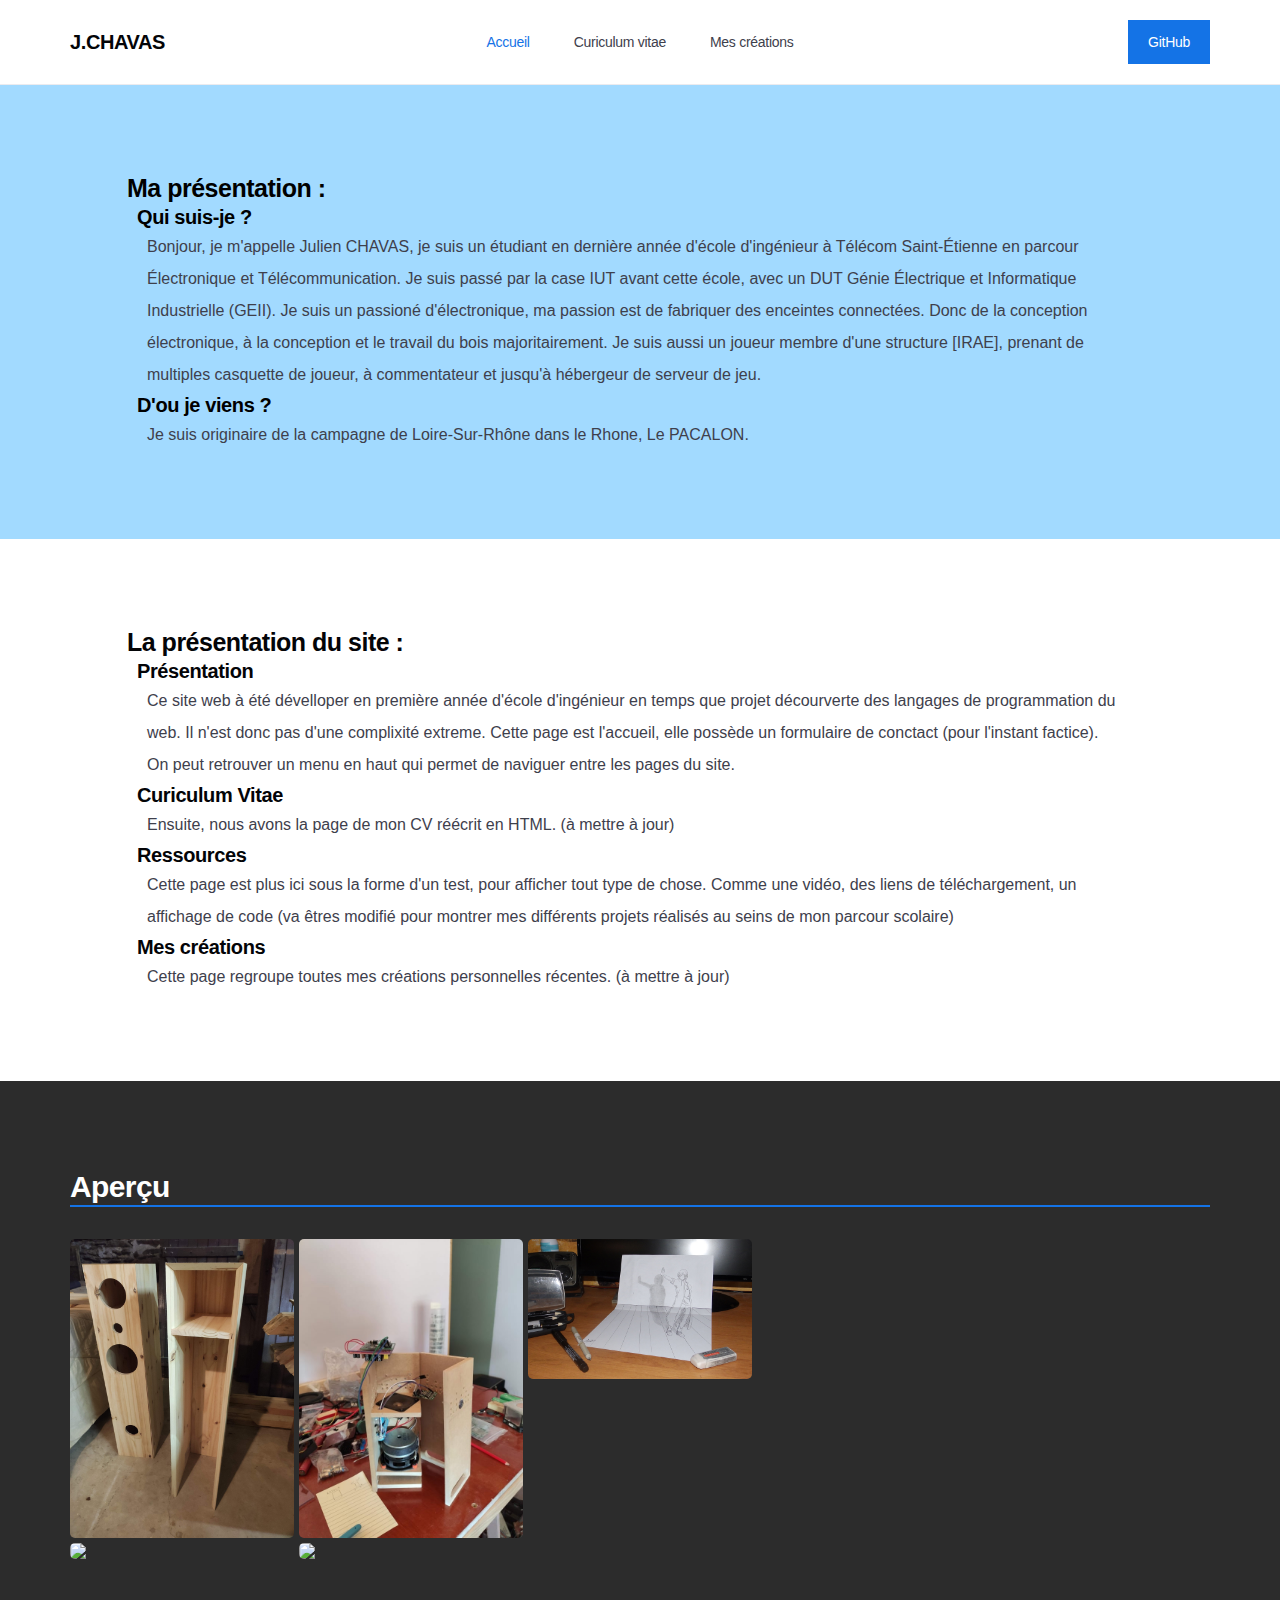
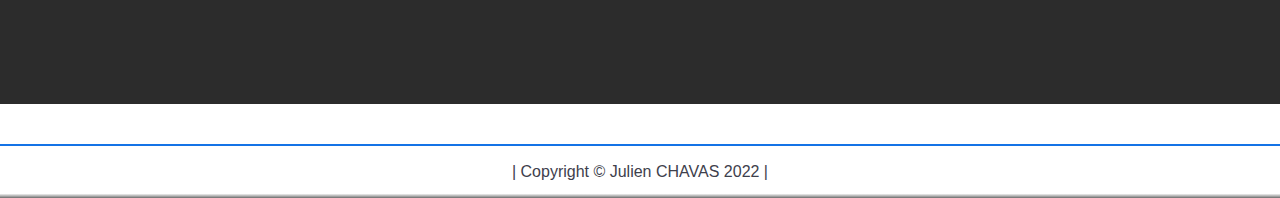
==== index.html @ 4f32a56d "First push" ====
<!DOCTYPE html>
<html lang="fr">
<head>
    <meta charset="UTF-8">
    <title>Home</title>
    <link rel="icon" type="image/x-icon" href="Enceinte/haut-parleur-gris-et-icone-sonore.ico">
    <link rel="stylesheet" href="test.css">
    <link rel="stylesheet" href="style.css">
</head>
<body>
  <div data-collapse="medium" data-animation="default" data-duration="400" data-easing="ease" data-easing2="ease" role="banner" class="navbar w-nav">
    <div class="container-navigation">
		<div class="navigation-left">
				<h1>J.CHAVAS</h1>
		</div>
		<div class="navigation-middle">
			<nav role="navigation" class="nav-menu w-nav-menu" style="transform: translateY(0px) translateX(0px);">
				<a href = "index.html" class ="nav-link w-nav-link w--current"> Accueil</a>
				<a href = "CV.html" class ="nav-link w-nav-link"> Curiculum vitae</a>
				<a href = "Creation.html" class ="nav-link w-nav-link "> Mes créations</a>
				<div class="navbar-mobile-button-wrapper">
                    <a href="#" class="button-primary w-button">Login</a>
                </div>
			</nav>
		</div>
		<div class="navigation-right">
			<div class="navigation-button-wrap">
				<button class="button-primary" data-wf-user-logout="Log out" data-wf-user-login="Log in" type="button">GitHub</button>
			</div>
			<div class="menu-button w-nav-button" style="-webkit-user-select: text;" aria-label="menu" role="button" tabindex="0" aria-controls="w-nav-overlay-0" aria-haspopup="menu" aria-expanded="false">
				<div class="w-icon-nav-menu"></div>
			</div>
		</div>
	</div>
	<div class="w-nav-overlay" data-wf-ignore="" id="w-nav-overlay-0" style="display: none;"></div>
	</div>

    <section>
      <div class="bg_pres">
        <div class="container-regular">
          <div class="presentation">
            <h3 class="title"> Ma présentation : </h3>
            <h4> Qui suis-je ? </h4>
                  <p>
                      Bonjour, je m'appelle Julien CHAVAS, je suis un étudiant en dernière année d'école d'ingénieur à Télécom Saint-Étienne en parcour Électronique et Télécommunication.
              Je suis passé par la case IUT avant cette école, avec un DUT Génie Électrique et Informatique Industrielle (GEII).
              Je suis un passioné d'électronique, ma passion est de fabriquer des enceintes connectées. Donc de la conception électronique, à la conception et le travail du bois majoritairement. 
              Je suis aussi un joueur membre d'une structure [IRAE], prenant de multiples casquette de joueur, à commentateur et jusqu'à hébergeur de serveur de jeu.
                </p>
            <h4> D'ou je viens ? </h4>
                  <p>
                    Je suis originaire de la campagne de Loire-Sur-Rhône dans le Rhone, Le PACALON.              
                </p>
            
        </div>
      </div>
    </div>

    <div class="container-regular">
      <div class="presentation">
        <h3 class="title"> La présentation du site : </h3>
          <h4> Présentation </h4>
          <p>
          Ce site web à été dévelloper en première année d'école d'ingénieur en temps que projet décourverte des langages de programmation du web. Il n'est donc pas d'une complixité extreme.
          Cette page est l'accueil, elle possède un formulaire de conctact (pour l'instant factice).
          On peut retrouver un menu en haut qui permet de naviguer entre les pages du site.
          </p>
        <h4> Curiculum Vitae </h4>
          <p>
          Ensuite, nous avons la page de mon CV réécrit en HTML. (à mettre à jour)
          </p>
        <h4> Ressources </h4>
          <p>
          Cette page est plus ici sous la forme d'un test, pour afficher tout type de chose. Comme une vidéo, des liens de téléchargement, 
          un affichage de code (va êtres modifié pour montrer mes différents projets réalisés au seins de mon parcour scolaire)
          </p>
        <h4> Mes créations </h4>
          <p>
          Cette page regroupe toutes mes créations personnelles récentes. (à mettre à jour)
          </p>
      </div>
  </div>
    </section>

	
    <section>
      <div class="bg_black">
        <div class="conteneur">
      <div class="container-regular">
        <h2 class="title"> Aperçu </h2> 
          <div id="gallery">
            <img class="myImages" id="myImg" src="Enceinte/3.jpg">
            <img class="myImages" id="myImg" src="Enceinte/22.jpg">
            <img class="myImages" id="myImg" src="Enceinte/7.jpg">
            <img class="myImages" id="myImg" src="Enceinte/2.jpg">
            <img class="myImages" id="myImg" src="images/yuu.jpg">
          </div>
      </div>
      </div>
    
      <div id="myModal" class="modal">
        <span class="close">&times;</span>
        <img class="modal-content" id="img01">
        <div id="caption"></div>
        </div>

      </div>
    
      </section>
    
      <script>
        // create references to the modal...
        var modal = document.getElementById('myModal');
        // to all images -- note I'm using a class!
        var images = document.getElementsByClassName('myImages');
        // the image in the modal
        var modalImg = document.getElementById("img01");
        // and the caption in the modal
        var captionText = document.getElementById("caption");
    
        // Go through all of the images with our custom class
        for (var i = 0; i < images.length; i++) {
        var img = images[i];
        // and attach our click listener for this image.
        img.onclick = function(evt) {
          modal.style.display = "block";
          modalImg.src = this.src;
          captionText.innerHTML = this.alt;
        }
        }
    
        var span = document.getElementsByClassName("close")[0];
    
        span.onclick = function() {
        modal.style.display = "none";
        }
        </script>

	<footer>
	
		<p>
		| Copyright © Julien CHAVAS 2022 |
		</p>
	
    </footer>
	
	

</body>

</html>
---- test.css ----
/* Generated on: Thu Mar 09 2023 13:11:10 GMT+0000 (Coordinated Universal Time) */
/* ==========================================================================
   normalize.css v3.0.3 | MIT License | github.com/necolas/normalize.css 
   ========================================================================== */
/*! normalize.css v3.0.3 | MIT License | github.com/necolas/normalize.css */html{font-family:sans-serif;-ms-text-size-adjust:100%;-webkit-text-size-adjust:100%}body{margin:0}article,aside,details,figcaption,figure,footer,header,hgroup,main,menu,nav,section,summary{display:block}audio,canvas,progress,video{display:inline-block;vertical-align:baseline}audio:not([controls]){display:none;height:0}[hidden],template{display:none}a{background-color:transparent}a:active,a:hover{outline:0}abbr[title]{border-bottom:1px dotted}b,strong{font-weight:bold}dfn{font-style:italic}h1{font-size:2em;margin:.67em 0}mark{background:#ff0;color:#000}small{font-size:80%}sub,sup{font-size:75%;line-height:0;position:relative;vertical-align:baseline}sup{top:-0.5em}sub{bottom:-0.25em}img{border:0}svg:not(:root){overflow:hidden}figure{margin:1em 40px}hr{box-sizing:content-box;height:0}pre{overflow:auto}code,kbd,pre,samp{font-family:monospace, monospace;font-size:1em}button,input,optgroup,select,textarea{color:inherit;font:inherit;margin:0}button{overflow:visible}button,select{text-transform:none}button,html input[type="button"],input[type="reset"]{-webkit-appearance:button;cursor:pointer}button[disabled],html input[disabled]{cursor:default}button::-moz-focus-inner,input::-moz-focus-inner{border:0;padding:0}input{line-height:normal}input[type='checkbox'],input[type='radio']{box-sizing:border-box;padding:0}input[type='number']::-webkit-inner-spin-button,input[type='number']::-webkit-outer-spin-button{height:auto}input[type='search']{-webkit-appearance:none}input[type='search']::-webkit-search-cancel-button,input[type='search']::-webkit-search-decoration{-webkit-appearance:none}fieldset{border:1px solid #c0c0c0;margin:0 2px;padding:.35em .625em .75em}legend{border:0;padding:0}textarea{overflow:auto}optgroup{font-weight:bold}table{border-collapse:collapse;border-spacing:0}td,th{padding:0}

/* ==========================================================================
   Start of base Webflow CSS - If you're looking for some ultra-clean CSS, skip the boilerplate and see the unminified code below.
   ========================================================================== */
   @font-face{font-family:'webflow-icons';src:url("[data-uri]") format('truetype');font-weight:normal;font-style:normal}[class^="w-icon-"],[class*=" w-icon-"]{font-family:'webflow-icons' !important;speak:none;font-style:normal;font-weight:normal;font-variant:normal;text-transform:none;line-height:1;-webkit-font-smoothing:antialiased;-moz-osx-font-smoothing:grayscale}.w-icon-slider-right:before{content:"\e600"}.w-icon-slider-left:before{content:"\e601"}.w-icon-nav-menu:before{content:"\e602"}.w-icon-arrow-down:before,.w-icon-dropdown-toggle:before{content:"\e603"}.w-icon-file-upload-remove:before{content:"\e900"}.w-icon-file-upload-icon:before{content:"\e903"}*{-webkit-box-sizing:border-box;-moz-box-sizing:border-box;box-sizing:border-box}html{height:100%}body{margin:0;min-height:100%;background-color:#fff;font-family:Arial,sans-serif;font-size:14px;line-height:20px;color:#333}img{max-width:100%;vertical-align:middle;display:inline-block}html.w-mod-touch *{background-attachment:scroll !important}.w-block{display:block}.w-inline-block{max-width:100%;display:inline-block}.w-clearfix:before,.w-clearfix:after{content:" ";display:table;grid-column-start:1;grid-row-start:1;grid-column-end:2;grid-row-end:2}.w-clearfix:after{clear:both}.w-hidden{display:none}.w-button{display:inline-block;padding:9px 15px;background-color:#3898EC;color:white;border:0;line-height:inherit;text-decoration:none;cursor:pointer;border-radius:0}input.w-button{-webkit-appearance:button}html[data-w-dynpage] [data-w-cloak]{color:transparent !important}.w-webflow-badge,.w-webflow-badge *{position:static;left:auto;top:auto;right:auto;bottom:auto;z-index:auto;display:block;visibility:visible;overflow:visible;overflow-x:visible;overflow-y:visible;box-sizing:border-box;width:auto;height:auto;max-height:none;max-width:none;min-height:0;min-width:0;margin:0;padding:0;float:none;clear:none;border:0 none transparent;border-radius:0;background:none;background-image:none;background-position:0% 0%;background-size:auto auto;background-repeat:repeat;background-origin:padding-box;background-clip:border-box;background-attachment:scroll;background-color:transparent;box-shadow:none;opacity:1;transform:none;transition:none;direction:ltr;font-family:inherit;font-weight:inherit;color:inherit;font-size:inherit;line-height:inherit;font-style:inherit;font-variant:inherit;text-align:inherit;letter-spacing:inherit;text-decoration:inherit;text-indent:0;text-transform:inherit;list-style-type:disc;text-shadow:none;font-smoothing:auto;vertical-align:baseline;cursor:inherit;white-space:inherit;word-break:normal;word-spacing:normal;word-wrap:normal}.w-webflow-badge{position:fixed !important;display:inline-block !important;visibility:visible !important;z-index:2147483647 !important;top:auto !important;right:12px !important;bottom:12px !important;left:auto !important;color:#AAADB0 !important;background-color:#fff !important;border-radius:3px !important;padding:6px 8px 6px 6px !important;font-size:12px !important;opacity:1 !important;line-height:14px !important;text-decoration:none !important;transform:none !important;margin:0 !important;width:auto !important;height:auto !important;overflow:visible !important;white-space:nowrap;box-shadow:0 0 0 1px rgba(0,0,0,0.1),0 1px 3px rgba(0,0,0,0.1);cursor:pointer}.w-webflow-badge>img{display:inline-block !important;visibility:visible !important;opacity:1 !important;vertical-align:middle !important}h1,h2,h3,h4,h5,h6{font-weight:bold;margin-bottom:10px}h1{font-size:38px;line-height:44px;margin-top:20px}h2{font-size:32px;line-height:36px;margin-top:20px}h3{font-size:24px;line-height:30px;margin-top:20px}h4{font-size:18px;line-height:24px;margin-top:10px}h5{font-size:14px;line-height:20px;margin-top:10px}h6{font-size:12px;line-height:18px;margin-top:10px}p{margin-top:0;margin-bottom:10px}blockquote{margin:0 0 10px 0;padding:10px 20px;border-left:5px solid #E2E2E2;font-size:18px;line-height:22px}figure{margin:0;margin-bottom:10px}figcaption{margin-top:5px;text-align:center}ul,ol{margin-top:0px;margin-bottom:10px;padding-left:40px}.w-list-unstyled{padding-left:0;list-style:none}.w-embed:before,.w-embed:after{content:" ";display:table;grid-column-start:1;grid-row-start:1;grid-column-end:2;grid-row-end:2}.w-embed:after{clear:both}.w-video{width:100%;position:relative;padding:0}.w-video iframe,.w-video object,.w-video embed{position:absolute;top:0;left:0;width:100%;height:100%;border:none}fieldset{padding:0;margin:0;border:0}button,[type='button'],[type='reset']{border:0;cursor:pointer;-webkit-appearance:button}.w-form{margin:0 0 15px}.w-form-done{display:none;padding:20px;text-align:center;background-color:#dddddd}.w-form-fail{display:none;margin-top:10px;padding:10px;background-color:#ffdede}label{display:block;margin-bottom:5px;font-weight:bold}.w-input,.w-select{display:block;width:100%;height:38px;padding:8px 12px;margin-bottom:10px;font-size:14px;line-height:1.42857143;color:#333333;vertical-align:middle;background-color:#ffffff;border:1px solid #cccccc}.w-input:-moz-placeholder,.w-select:-moz-placeholder{color:#999}.w-input::-moz-placeholder,.w-select::-moz-placeholder{color:#999;opacity:1}.w-input:-ms-input-placeholder,.w-select:-ms-input-placeholder{color:#999}.w-input::-webkit-input-placeholder,.w-select::-webkit-input-placeholder{color:#999}.w-input:focus,.w-select:focus{border-color:#3898EC;outline:0}.w-input[disabled],.w-select[disabled],.w-input[readonly],.w-select[readonly],fieldset[disabled] .w-input,fieldset[disabled] .w-select{cursor:not-allowed}.w-input[disabled]:not(.w-input-disabled),.w-select[disabled]:not(.w-input-disabled),.w-input[readonly],.w-select[readonly],fieldset[disabled]:not(.w-input-disabled) .w-input,fieldset[disabled]:not(.w-input-disabled) .w-select{background-color:#eeeeee}textarea.w-input,textarea.w-select{height:auto}.w-select{background-color:#f3f3f3}.w-select[multiple]{height:auto}.w-form-label{display:inline-block;cursor:pointer;font-weight:normal;margin-bottom:0px}.w-radio{display:block;margin-bottom:5px;padding-left:20px}.w-radio:before,.w-radio:after{content:" ";display:table;grid-column-start:1;grid-row-start:1;grid-column-end:2;grid-row-end:2}.w-radio:after{clear:both}.w-radio-input{margin:4px 0 0;margin-top:1px \9;line-height:normal;float:left;margin-left:-20px}.w-radio-input{margin-top:3px}.w-file-upload{display:block;margin-bottom:10px}.w-file-upload-input{width:.1px;height:.1px;opacity:0;overflow:hidden;position:absolute;z-index:-100}.w-file-upload-default,.w-file-upload-uploading,.w-file-upload-success{display:inline-block;color:#333333}.w-file-upload-error{display:block;margin-top:10px}.w-file-upload-default.w-hidden,.w-file-upload-uploading.w-hidden,.w-file-upload-error.w-hidden,.w-file-upload-success.w-hidden{display:none}.w-file-upload-uploading-btn{display:flex;font-size:14px;font-weight:normal;cursor:pointer;margin:0;padding:8px 12px;border:1px solid #cccccc;background-color:#fafafa}.w-file-upload-file{display:flex;flex-grow:1;justify-content:space-between;margin:0;padding:8px 9px 8px 11px;border:1px solid #cccccc;background-color:#fafafa}.w-file-upload-file-name{font-size:14px;font-weight:normal;display:block}.w-file-remove-link{margin-top:3px;margin-left:10px;width:auto;height:auto;padding:3px;display:block;cursor:pointer}.w-icon-file-upload-remove{margin:auto;font-size:10px}.w-file-upload-error-msg{display:inline-block;color:#ea384c;padding:2px 0}.w-file-upload-info{display:inline-block;line-height:38px;padding:0 12px}.w-file-upload-label{display:inline-block;font-size:14px;font-weight:normal;cursor:pointer;margin:0;padding:8px 12px;border:1px solid #cccccc;background-color:#fafafa}.w-icon-file-upload-icon,.w-icon-file-upload-uploading{display:inline-block;margin-right:8px;width:20px}.w-icon-file-upload-uploading{height:20px}.w-container{margin-left:auto;margin-right:auto;max-width:940px}.w-container:before,.w-container:after{content:" ";display:table;grid-column-start:1;grid-row-start:1;grid-column-end:2;grid-row-end:2}.w-container:after{clear:both}.w-container .w-row{margin-left:-10px;margin-right:-10px}.w-row:before,.w-row:after{content:" ";display:table;grid-column-start:1;grid-row-start:1;grid-column-end:2;grid-row-end:2}.w-row:after{clear:both}.w-row .w-row{margin-left:0;margin-right:0}.w-col{position:relative;float:left;width:100%;min-height:1px;padding-left:10px;padding-right:10px}.w-col .w-col{padding-left:0;padding-right:0}.w-col-1{width:8.33333333%}.w-col-2{width:16.66666667%}.w-col-3{width:25%}.w-col-4{width:33.33333333%}.w-col-5{width:41.66666667%}.w-col-6{width:50%}.w-col-7{width:58.33333333%}.w-col-8{width:66.66666667%}.w-col-9{width:75%}.w-col-10{width:83.33333333%}.w-col-11{width:91.66666667%}.w-col-12{width:100%}.w-hidden-main{display:none !important}@media screen and (max-width:991px){.w-container{max-width:728px}.w-hidden-main{display:inherit !important}.w-hidden-medium{display:none !important}.w-col-medium-1{width:8.33333333%}.w-col-medium-2{width:16.66666667%}.w-col-medium-3{width:25%}.w-col-medium-4{width:33.33333333%}.w-col-medium-5{width:41.66666667%}.w-col-medium-6{width:50%}.w-col-medium-7{width:58.33333333%}.w-col-medium-8{width:66.66666667%}.w-col-medium-9{width:75%}.w-col-medium-10{width:83.33333333%}.w-col-medium-11{width:91.66666667%}.w-col-medium-12{width:100%}.w-col-stack{width:100%;left:auto;right:auto}}@media screen and (max-width:767px){.w-hidden-main{display:inherit !important}.w-hidden-medium{display:inherit !important}.w-hidden-small{display:none !important}.w-row,.w-container .w-row{margin-left:0;margin-right:0}.w-col{width:100%;left:auto;right:auto}.w-col-small-1{width:8.33333333%}.w-col-small-2{width:16.66666667%}.w-col-small-3{width:25%}.w-col-small-4{width:33.33333333%}.w-col-small-5{width:41.66666667%}.w-col-small-6{width:50%}.w-col-small-7{width:58.33333333%}.w-col-small-8{width:66.66666667%}.w-col-small-9{width:75%}.w-col-small-10{width:83.33333333%}.w-col-small-11{width:91.66666667%}.w-col-small-12{width:100%}}@media screen and (max-width:479px){.w-container{max-width:none}.w-hidden-main{display:inherit !important}.w-hidden-medium{display:inherit !important}.w-hidden-small{display:inherit !important}.w-hidden-tiny{display:none !important}.w-col{width:100%}.w-col-tiny-1{width:8.33333333%}.w-col-tiny-2{width:16.66666667%}.w-col-tiny-3{width:25%}.w-col-tiny-4{width:33.33333333%}.w-col-tiny-5{width:41.66666667%}.w-col-tiny-6{width:50%}.w-col-tiny-7{width:58.33333333%}.w-col-tiny-8{width:66.66666667%}.w-col-tiny-9{width:75%}.w-col-tiny-10{width:83.33333333%}.w-col-tiny-11{width:91.66666667%}.w-col-tiny-12{width:100%}}.w-widget{position:relative}.w-widget-map{width:100%;height:400px}.w-widget-map label{width:auto;display:inline}.w-widget-map img{max-width:inherit}.w-widget-map .gm-style-iw{text-align:center}.w-widget-map .gm-style-iw>button{display:none !important}.w-widget-twitter{overflow:hidden}.w-widget-twitter-count-shim{display:inline-block;vertical-align:top;position:relative;width:28px;height:20px;text-align:center;background:white;border:#758696 solid 1px;border-radius:3px}.w-widget-twitter-count-shim *{pointer-events:none;-webkit-user-select:none;-moz-user-select:none;-ms-user-select:none;user-select:none}.w-widget-twitter-count-shim .w-widget-twitter-count-inner{position:relative;font-size:15px;line-height:12px;text-align:center;color:#999;font-family:serif}.w-widget-twitter-count-shim .w-widget-twitter-count-clear{position:relative;display:block}.w-widget-twitter-count-shim.w--large{width:36px;height:28px}.w-widget-twitter-count-shim.w--large .w-widget-twitter-count-inner{font-size:18px;line-height:18px}.w-widget-twitter-count-shim:not(.w--vertical){margin-left:5px;margin-right:8px}.w-widget-twitter-count-shim:not(.w--vertical).w--large{margin-left:6px}.w-widget-twitter-count-shim:not(.w--vertical):before,.w-widget-twitter-count-shim:not(.w--vertical):after{top:50%;left:0;border:solid transparent;content:' ';height:0;width:0;position:absolute;pointer-events:none}.w-widget-twitter-count-shim:not(.w--vertical):before{border-color:rgba(117,134,150,0);border-right-color:#5d6c7b;border-width:4px;margin-left:-9px;margin-top:-4px}.w-widget-twitter-count-shim:not(.w--vertical).w--large:before{border-width:5px;margin-left:-10px;margin-top:-5px}.w-widget-twitter-count-shim:not(.w--vertical):after{border-color:rgba(255,255,255,0);border-right-color:white;border-width:4px;margin-left:-8px;margin-top:-4px}.w-widget-twitter-count-shim:not(.w--vertical).w--large:after{border-width:5px;margin-left:-9px;margin-top:-5px}.w-widget-twitter-count-shim.w--vertical{width:61px;height:33px;margin-bottom:8px}.w-widget-twitter-count-shim.w--vertical:before,.w-widget-twitter-count-shim.w--vertical:after{top:100%;left:50%;border:solid transparent;content:' ';height:0;width:0;position:absolute;pointer-events:none}.w-widget-twitter-count-shim.w--vertical:before{border-color:rgba(117,134,150,0);border-top-color:#5d6c7b;border-width:5px;margin-left:-5px}.w-widget-twitter-count-shim.w--vertical:after{border-color:rgba(255,255,255,0);border-top-color:white;border-width:4px;margin-left:-4px}.w-widget-twitter-count-shim.w--vertical .w-widget-twitter-count-inner{font-size:18px;line-height:22px}.w-widget-twitter-count-shim.w--vertical.w--large{width:76px}.w-background-video{position:relative;overflow:hidden;height:500px;color:white}.w-background-video>video{background-size:cover;background-position:50% 50%;position:absolute;margin:auto;width:100%;height:100%;right:-100%;bottom:-100%;top:-100%;left:-100%;object-fit:cover;z-index:-100}.w-background-video>video::-webkit-media-controls-start-playback-button{display:none !important;-webkit-appearance:none}.w-background-video--control{position:absolute;bottom:1em;right:1em;background-color:transparent;padding:0}.w-background-video--control>[hidden]{display:none !important}.w-slider{position:relative;height:300px;text-align:center;background:#dddddd;clear:both;-webkit-tap-highlight-color:rgba(0,0,0,0);tap-highlight-color:rgba(0,0,0,0)}.w-slider-mask{position:relative;display:block;overflow:hidden;z-index:1;left:0;right:0;height:100%;white-space:nowrap}.w-slide{position:relative;display:inline-block;vertical-align:top;width:100%;height:100%;white-space:normal;text-align:left}.w-slider-nav{position:absolute;z-index:2;top:auto;right:0;bottom:0;left:0;margin:auto;padding-top:10px;height:40px;text-align:center;-webkit-tap-highlight-color:rgba(0,0,0,0);tap-highlight-color:rgba(0,0,0,0)}.w-slider-nav.w-round>div{border-radius:100%}.w-slider-nav.w-num>div{width:auto;height:auto;padding:.2em .5em;font-size:inherit;line-height:inherit}.w-slider-nav.w-shadow>div{box-shadow:0 0 3px rgba(51,51,51,0.4)}.w-slider-nav-invert{color:#fff}.w-slider-nav-invert>div{background-color:rgba(34,34,34,0.4)}.w-slider-nav-invert>div.w-active{background-color:#222}.w-slider-dot{position:relative;display:inline-block;width:1em;height:1em;background-color:rgba(255,255,255,0.4);cursor:pointer;margin:0 3px .5em;transition:background-color 100ms,color 100ms}.w-slider-dot.w-active{background-color:#fff}.w-slider-dot:focus{outline:none;box-shadow:0 0 0 2px #fff}.w-slider-dot:focus.w-active{box-shadow:none}.w-slider-arrow-left,.w-slider-arrow-right{position:absolute;width:80px;top:0;right:0;bottom:0;left:0;margin:auto;cursor:pointer;overflow:hidden;color:white;font-size:40px;-webkit-tap-highlight-color:rgba(0,0,0,0);tap-highlight-color:rgba(0,0,0,0);-webkit-user-select:none;-moz-user-select:none;-ms-user-select:none;user-select:none}.w-slider-arrow-left [class^='w-icon-'],.w-slider-arrow-right [class^='w-icon-'],.w-slider-arrow-left [class*=' w-icon-'],.w-slider-arrow-right [class*=' w-icon-']{position:absolute}.w-slider-arrow-left:focus,.w-slider-arrow-right:focus{outline:0}.w-slider-arrow-left{z-index:3;right:auto}.w-slider-arrow-right{z-index:4;left:auto}.w-icon-slider-left,.w-icon-slider-right{top:0;right:0;bottom:0;left:0;margin:auto;width:1em;height:1em}.w-slider-aria-label{border:0;clip:rect(0 0 0 0);height:1px;margin:-1px;overflow:hidden;padding:0;position:absolute;width:1px}.w-slider-force-show{display:block !important}.w-dropdown{display:inline-block;position:relative;text-align:left;margin-left:auto;margin-right:auto;z-index:900}.w-dropdown-btn,.w-dropdown-toggle,.w-dropdown-link{position:relative;vertical-align:top;text-decoration:none;color:#222222;padding:20px;text-align:left;margin-left:auto;margin-right:auto;white-space:nowrap}.w-dropdown-toggle{-webkit-user-select:none;-moz-user-select:none;-ms-user-select:none;user-select:none;display:inline-block;cursor:pointer;padding-right:40px}.w-dropdown-toggle:focus{outline:0}.w-icon-dropdown-toggle{position:absolute;top:0;right:0;bottom:0;margin:auto;margin-right:20px;width:1em;height:1em}.w-dropdown-list{position:absolute;background:#dddddd;display:none;min-width:100%}.w-dropdown-list.w--open{display:block}.w-dropdown-link{padding:10px 20px;display:block;color:#222222}.w-dropdown-link.w--current{color:#0082f3}.w-dropdown-link:focus{outline:0}@media screen and (max-width:767px){.w-nav-brand{padding-left:10px}}.w-lightbox-backdrop{color:#000;cursor:auto;font-family:serif;font-size:medium;font-style:normal;font-variant:normal;font-weight:normal;letter-spacing:normal;line-height:normal;list-style:disc;text-align:start;text-indent:0;text-shadow:none;text-transform:none;visibility:visible;white-space:normal;word-break:normal;word-spacing:normal;word-wrap:normal;position:fixed;top:0;right:0;bottom:0;left:0;color:#fff;font-family:"Helvetica Neue",Helvetica,Ubuntu,"Segoe UI",Verdana,sans-serif;font-size:17px;line-height:1.2;font-weight:300;text-align:center;background:rgba(0,0,0,0.9);z-index:2000;outline:0;opacity:0;-webkit-user-select:none;-moz-user-select:none;-ms-user-select:none;-webkit-tap-highlight-color:transparent;-webkit-transform:translate(0, 0)}.w-lightbox-backdrop,.w-lightbox-container{height:100%;overflow:auto;-webkit-overflow-scrolling:touch}.w-lightbox-content{position:relative;height:100vh;overflow:hidden}.w-lightbox-view{position:absolute;width:100vw;height:100vh;opacity:0}.w-lightbox-view:before{content:"";height:100vh}.w-lightbox-group,.w-lightbox-group .w-lightbox-view,.w-lightbox-group .w-lightbox-view:before{height:86vh}.w-lightbox-frame,.w-lightbox-view:before{display:inline-block;vertical-align:middle}.w-lightbox-figure{position:relative;margin:0}.w-lightbox-group .w-lightbox-figure{cursor:pointer}.w-lightbox-img{width:auto;height:auto;max-width:none}.w-lightbox-image{display:block;float:none;max-width:100vw;max-height:100vh}.w-lightbox-group .w-lightbox-image{max-height:86vh}.w-lightbox-caption{position:absolute;right:0;bottom:0;left:0;padding:.5em 1em;background:rgba(0,0,0,0.4);text-align:left;text-overflow:ellipsis;white-space:nowrap;overflow:hidden}.w-lightbox-embed{position:absolute;top:0;right:0;bottom:0;left:0;width:100%;height:100%}.w-lightbox-control{position:absolute;top:0;width:4em;background-size:24px;background-repeat:no-repeat;background-position:center;cursor:pointer;-webkit-transition:all .3s;transition:all .3s}.w-lightbox-left{display:none;bottom:0;left:0;background-image:url("[data-uri]")}.w-lightbox-right{display:none;right:0;bottom:0;background-image:url("[data-uri]")}.w-lightbox-close{right:0;height:2.6em;background-image:url("[data-uri]");background-size:18px}.w-lightbox-strip{position:absolute;bottom:0;left:0;right:0;padding:0 1vh;line-height:0;white-space:nowrap;overflow-x:auto;overflow-y:hidden}.w-lightbox-item{display:inline-block;width:10vh;padding:2vh 1vh;box-sizing:content-box;cursor:pointer;-webkit-transform:translate3d(0, 0, 0)}.w-lightbox-active{opacity:.3}.w-lightbox-thumbnail{position:relative;height:10vh;background:#222;overflow:hidden}.w-lightbox-thumbnail-image{position:absolute;top:0;left:0}.w-lightbox-thumbnail .w-lightbox-tall{top:50%;width:100%;-webkit-transform:translate(0, -50%);-ms-transform:translate(0, -50%);transform:translate(0, -50%)}.w-lightbox-thumbnail .w-lightbox-wide{left:50%;height:100%;-webkit-transform:translate(-50%, 0);-ms-transform:translate(-50%, 0);transform:translate(-50%, 0)}.w-lightbox-spinner{position:absolute;top:50%;left:50%;box-sizing:border-box;width:40px;height:40px;margin-top:-20px;margin-left:-20px;border:5px solid rgba(0,0,0,0.4);border-radius:50%;-webkit-animation:spin .8s infinite linear;animation:spin .8s infinite linear}.w-lightbox-spinner:after{content:"";position:absolute;top:-4px;right:-4px;bottom:-4px;left:-4px;border:3px solid transparent;border-bottom-color:#fff;border-radius:50%}.w-lightbox-hide{display:none}.w-lightbox-noscroll{overflow:hidden}@media (min-width:768px){.w-lightbox-content{height:96vh;margin-top:2vh}.w-lightbox-view,.w-lightbox-view:before{height:96vh}.w-lightbox-group,.w-lightbox-group .w-lightbox-view,.w-lightbox-group .w-lightbox-view:before{height:84vh}.w-lightbox-image{max-width:96vw;max-height:96vh}.w-lightbox-group .w-lightbox-image{max-width:82.3vw;max-height:84vh}.w-lightbox-left,.w-lightbox-right{display:block;opacity:.5}.w-lightbox-close{opacity:.8}.w-lightbox-control:hover{opacity:1}}.w-lightbox-inactive,.w-lightbox-inactive:hover{opacity:0}.w-richtext:before,.w-richtext:after{content:" ";display:table;grid-column-start:1;grid-row-start:1;grid-column-end:2;grid-row-end:2}.w-richtext:after{clear:both}.w-richtext[contenteditable="true"]:before,.w-richtext[contenteditable="true"]:after{white-space:initial}.w-richtext ol,.w-richtext ul{overflow:hidden}.w-richtext .w-richtext-figure-selected.w-richtext-figure-type-video div:after,.w-richtext .w-richtext-figure-selected[data-rt-type="video"] div:after{outline:2px solid #2895f7}.w-richtext .w-richtext-figure-selected.w-richtext-figure-type-image div,.w-richtext .w-richtext-figure-selected[data-rt-type="image"] div{outline:2px solid #2895f7}.w-richtext figure.w-richtext-figure-type-video>div:after,.w-richtext figure[data-rt-type="video"]>div:after{content:'';position:absolute;display:none;left:0;top:0;right:0;bottom:0}.w-richtext figure{position:relative;max-width:60%}.w-richtext figure>div:before{cursor:default!important}.w-richtext figure img{width:100%}.w-richtext figure figcaption.w-richtext-figcaption-placeholder{opacity:.6}.w-richtext figure div{font-size:0px;color:transparent}.w-richtext figure.w-richtext-figure-type-image,.w-richtext figure[data-rt-type="image"]{display:table}.w-richtext figure.w-richtext-figure-type-image>div,.w-richtext figure[data-rt-type="image"]>div{display:inline-block}.w-richtext figure.w-richtext-figure-type-image>figcaption,.w-richtext figure[data-rt-type="image"]>figcaption{display:table-caption;caption-side:bottom}.w-richtext figure.w-richtext-figure-type-video,.w-richtext figure[data-rt-type="video"]{width:60%;height:0}.w-richtext figure.w-richtext-figure-type-video iframe,.w-richtext figure[data-rt-type="video"] iframe{position:absolute;top:0;left:0;width:100%;height:100%}.w-richtext figure.w-richtext-figure-type-video>div,.w-richtext figure[data-rt-type="video"]>div{width:100%}.w-richtext figure.w-richtext-align-center{margin-right:auto;margin-left:auto;clear:both}.w-richtext figure.w-richtext-align-center.w-richtext-figure-type-image>div,.w-richtext figure.w-richtext-align-center[data-rt-type="image"]>div{max-width:100%}.w-richtext figure.w-richtext-align-normal{clear:both}.w-richtext figure.w-richtext-align-fullwidth{width:100%;max-width:100%;text-align:center;clear:both;display:block;margin-right:auto;margin-left:auto}.w-richtext figure.w-richtext-align-fullwidth>div{display:inline-block;padding-bottom:inherit}.w-richtext figure.w-richtext-align-fullwidth>figcaption{display:block}.w-richtext figure.w-richtext-align-floatleft{float:left;margin-right:15px;clear:none}.w-richtext figure.w-richtext-align-floatright{float:right;margin-left:15px;clear:none}.w-nav{position:relative;background:#dddddd;z-index:1000}.w-nav:before,.w-nav:after{content:" ";display:table;grid-column-start:1;grid-row-start:1;grid-column-end:2;grid-row-end:2}.w-nav:after{clear:both}.w-nav-brand{position:relative;float:left;text-decoration:none;color:#333333}.w-nav-link{position:relative;display:inline-block;vertical-align:top;text-decoration:none;color:#222222;padding:20px;text-align:left;margin-left:auto;margin-right:auto}.w-nav-link.w--current{color:#0082f3}.w-nav-menu{position:relative;float:right}[data-nav-menu-open]{display:block !important;position:absolute;top:100%;left:0;right:0;background:#C8C8C8;text-align:center;overflow:visible;min-width:200px}.w--nav-link-open{display:block;position:relative}.w-nav-overlay{position:absolute;overflow:hidden;display:none;top:100%;left:0;right:0;width:100%;}.w-nav-overlay [data-nav-menu-open]{top:0}.w-nav[data-animation="over-left"] .w-nav-overlay{width:auto}.w-nav[data-animation="over-left"] .w-nav-overlay,.w-nav[data-animation="over-left"] [data-nav-menu-open]{right:auto;z-index:1;top:0}.w-nav[data-animation="over-right"] .w-nav-overlay{width:auto}.w-nav[data-animation="over-right"] .w-nav-overlay,.w-nav[data-animation="over-right"] [data-nav-menu-open]{left:auto;z-index:1;top:0}.w-nav-button{position:relative;float:right;padding:18px;font-size:24px;display:none;cursor:pointer;-webkit-tap-highlight-color:rgba(0,0,0,0);tap-highlight-color:rgba(0,0,0,0);-webkit-user-select:none;-moz-user-select:none;-ms-user-select:none;user-select:none}.w-nav-button:focus{outline:0}.w-nav-button.w--open{background-color:#C8C8C8;color:white}.w-nav[data-collapse="all"] .w-nav-menu{display:none}.w-nav[data-collapse="all"] .w-nav-button{display:block}.w--nav-dropdown-open{display:block}.w--nav-dropdown-toggle-open{display:block}.w--nav-dropdown-list-open{position:static}@media screen and (max-width:991px){.w-nav[data-collapse="medium"] .w-nav-menu{display:none}.w-nav[data-collapse="medium"] .w-nav-button{display:block}}@media screen and (max-width:767px){.w-nav[data-collapse="small"] .w-nav-menu{display:none}.w-nav[data-collapse="small"] .w-nav-button{display:block}.w-nav-brand{padding-left:10px}}@media screen and (max-width:479px){.w-nav[data-collapse="tiny"] .w-nav-menu{display:none}.w-nav[data-collapse="tiny"] .w-nav-button{display:block}}.w-tabs{position:relative}.w-tabs:before,.w-tabs:after{content:" ";display:table;grid-column-start:1;grid-row-start:1;grid-column-end:2;grid-row-end:2}.w-tabs:after{clear:both}.w-tab-menu{position:relative}.w-tab-link{position:relative;display:inline-block;vertical-align:top;text-decoration:none;padding:9px 30px;text-align:left;cursor:pointer;color:#222222;background-color:#dddddd}.w-tab-link.w--current{background-color:#C8C8C8}.w-tab-link:focus{outline:0}.w-tab-content{position:relative;display:block;overflow:hidden}.w-tab-pane{position:relative;display:none}.w--tab-active{display:block}@media screen and (max-width:479px){.w-tab-link{display:block}}.w-ix-emptyfix:after{content:""}@keyframes spin{0%{transform:rotate(0deg)}100%{transform:rotate(360deg)}}.w-dyn-empty{padding:10px;background-color:#dddddd}.w-dyn-hide{display:none !important}.w-dyn-bind-empty{display:none !important}.w-condition-invisible{display:none !important}

   /* ==========================================================================
      Start of custom Webflow CSS
      ========================================================================== */
   .w-layout-grid {
     display: -ms-grid;
     display: grid;
     grid-auto-columns: 1fr;
     -ms-grid-columns: 1fr 1fr;
     grid-template-columns: 1fr 1fr;
     -ms-grid-rows: auto auto;
     grid-template-rows: auto auto;
     grid-row-gap: 16px;
     grid-column-gap: 16px;
   }
   
   .w-checkbox {
     display: block;
     margin-bottom: 5px;
     padding-left: 20px;
   }
   
   .w-checkbox::before {
     content: ' ';
     display: table;
     -ms-grid-column-span: 1;
     grid-column-end: 2;
     -ms-grid-column: 1;
     grid-column-start: 1;
     -ms-grid-row-span: 1;
     grid-row-end: 2;
     -ms-grid-row: 1;
     grid-row-start: 1;
   }
   
   .w-checkbox::after {
     content: ' ';
     display: table;
     -ms-grid-column-span: 1;
     grid-column-end: 2;
     -ms-grid-column: 1;
     grid-column-start: 1;
     -ms-grid-row-span: 1;
     grid-row-end: 2;
     -ms-grid-row: 1;
     grid-row-start: 1;
     clear: both;
   }
   
   .w-checkbox-input {
     float: left;
     margin-bottom: 0px;
     margin-left: -20px;
     margin-right: 0px;
     margin-top: 4px;
     line-height: normal;
   }
   
   .w-checkbox-input--inputType-custom {
     border-top-width: 1px;
     border-bottom-width: 1px;
     border-left-width: 1px;
     border-right-width: 1px;
     border-top-color: #ccc;
     border-bottom-color: #ccc;
     border-left-color: #ccc;
     border-right-color: #ccc;
     border-top-style: solid;
     border-bottom-style: solid;
     border-left-style: solid;
     border-right-style: solid;
     width: 12px;
     height: 12px;
     border-bottom-left-radius: 2px;
     border-bottom-right-radius: 2px;
     border-top-left-radius: 2px;
     border-top-right-radius: 2px;
   }
   
   .w-checkbox-input--inputType-custom.w--redirected-checked {
     background-color: #3898ec;
     border-top-color: #3898ec;
     border-bottom-color: #3898ec;
     border-left-color: #3898ec;
     border-right-color: #3898ec;
     background-image: url(https://d3e54v103j8qbb.cloudfront.net/static/custom-checkbox-checkmark.589d534424.svg);
     background-position: 50% 50%;
     background-size: cover;
     background-repeat: no-repeat;
   }
   
   .w-checkbox-input--inputType-custom.w--redirected-focus {
     box-shadow: 0px 0px 3px 1px #3898ec;
   }
   
   .w-users-userformpagewrap {
     height: 100vh;
     display: -webkit-box;
     display: -webkit-flex;
     display: -ms-flexbox;
     display: flex;
     -webkit-box-orient: vertical;
     -webkit-box-direction: normal;
     -webkit-flex-direction: column;
     -ms-flex-direction: column;
     flex-direction: column;
     -webkit-box-pack: center;
     -webkit-justify-content: center;
     -ms-flex-pack: center;
     justify-content: center;
     -webkit-box-align: stretch;
     -webkit-align-items: stretch;
     -ms-flex-align: stretch;
     align-items: stretch;
     max-width: 340px;
     margin-left: auto;
     margin-right: auto;
   }
   
   .w-users-userloginformwrapper {
     position: relative;
     margin-bottom: 0px;
     padding-left: 20px;
     padding-right: 20px;
   }
   
   .w-users-userformheader {
     text-align: center;
   }
   
   .w-users-userformbutton {
     width: 100%;
     text-align: center;
   }
   
   .w-users-userformfooter {
     display: -webkit-box;
     display: -webkit-flex;
     display: -ms-flexbox;
     display: flex;
     -webkit-box-pack: justify;
     -webkit-justify-content: space-between;
     -ms-flex-pack: justify;
     justify-content: space-between;
     margin-top: 12px;
   }
   
   .w-users-userformerrorstate {
     position: absolute;
     top: 100%;
     left: 0%;
     right: 0%;
     margin-left: 20px;
     margin-right: 20px;
   }
   
   .w-users-usersignupformwrapper {
     position: relative;
     margin-bottom: 0px;
     padding-left: 20px;
     padding-right: 20px;
   }
   
   .w-users-userformsuccessstate {
     display: none;
   }
   
   .w-checkbox-input {
     float: left;
     margin-bottom: 0px;
     margin-left: -20px;
     margin-right: 0px;
     margin-top: 4px;
     line-height: normal;
   }
   
   .w-checkbox-input--inputType-custom {
     border-top-width: 1px;
     border-bottom-width: 1px;
     border-left-width: 1px;
     border-right-width: 1px;
     border-top-color: #ccc;
     border-bottom-color: #ccc;
     border-left-color: #ccc;
     border-right-color: #ccc;
     border-top-style: solid;
     border-bottom-style: solid;
     border-left-style: solid;
     border-right-style: solid;
     width: 12px;
     height: 12px;
     border-bottom-left-radius: 2px;
     border-bottom-right-radius: 2px;
     border-top-left-radius: 2px;
     border-top-right-radius: 2px;
   }
   
   .w-checkbox-input--inputType-custom.w--redirected-checked {
     background-color: #3898ec;
     border-top-color: #3898ec;
     border-bottom-color: #3898ec;
     border-left-color: #3898ec;
     border-right-color: #3898ec;
     background-image: url(https://d3e54v103j8qbb.cloudfront.net/static/custom-checkbox-checkmark.589d534424.svg);
     background-position: 50% 50%;
     background-size: cover;
     background-repeat: no-repeat;
   }
   
   .w-checkbox-input--inputType-custom.w--redirected-focus {
     box-shadow: 0px 0px 3px 1px #3898ec;
   }
   
   .w-users-usersignupverificationmessage {
     display: none;
   }
   
   .w-users-userresetpasswordformwrapper {
     position: relative;
     margin-bottom: 0px;
     padding-left: 20px;
     padding-right: 20px;
   }
   
   .w-users-userupdatepasswordformwrapper {
     position: relative;
     margin-bottom: 0px;
     padding-left: 20px;
     padding-right: 20px;
   }
   
   .w-users-useraccountwrapper {
     width: 100%;
     min-height: 100vh;
     padding-top: 20px;
     padding-bottom: 20px;
     padding-right: 20px;
     padding-left: 20px;
     background-color: #f5f5f5;
   }
   
   .w-users-blockcontent {
     margin-bottom: 20px;
     padding-top: 20px;
     padding-bottom: 20px;
     padding-right: 20px;
     padding-left: 20px;
     border-bottom-style: solid;
     border-bottom-width: 1px;
     border-bottom-color: #e6e6e6;
     border-right-style: solid;
     border-right-width: 1px;
     border-right-color: #e6e6e6;
     border-left-style: solid;
     border-left-width: 1px;
     border-left-color: #e6e6e6;
     background-color: #fff;
   }
   
   .w-users-blockheader {
     display: -webkit-box;
     display: -webkit-flex;
     display: -ms-flexbox;
     display: flex;
     -webkit-box-pack: justify;
     -webkit-justify-content: space-between;
     -ms-flex-pack: justify;
     justify-content: space-between;
     -webkit-box-align: baseline;
     -webkit-align-items: baseline;
     -ms-flex-align: baseline;
     align-items: baseline;
     padding-top: 4px;
     padding-bottom: 4px;
     padding-right: 20px;
     padding-left: 20px;
     border-top-style: solid;
     border-top-width: 1px;
     border-top-color: #e6e6e6;
     border-bottom-style: solid;
     border-bottom-width: 1px;
     border-bottom-color: #e6e6e6;
     border-right-style: solid;
     border-right-width: 1px;
     border-right-color: #e6e6e6;
     border-left-style: solid;
     border-left-width: 1px;
     border-left-color: #e6e6e6;
     background-color: #fff;
   }
   
   .w-users-useraccountformsavebutton {
     text-align: center;
     margin-right: 8px;
   }
   
   .w-users-useraccountformcancelbutton {
     text-align: center;
     background-color: #d3d3d3;
     color: #333;
   }
   
   body {
     font-family: Inter, sans-serif;
     color: #030407;
     font-size: 14px;
     line-height: 1.2;
   }
   
   h1 {
     margin-top: 0px;
     margin-bottom: 0px;
     font-family: Archivo, sans-serif;
     font-size: 64px;
     line-height: 1.2;
     font-weight: 700;
     letter-spacing: -0.02em;
   }
   
   h2 {
     margin-top: 0px;
     margin-bottom: 0px;
     font-family: Archivo, sans-serif;
     font-size: 48px;
     line-height: 1.2;
     font-weight: 700;
     letter-spacing: -0.02em;
   }
   
   h3 {
     margin-top: 0px;
     margin-bottom: 0px;
     font-family: Archivo, sans-serif;
     font-size: 40px;
     line-height: 1.2;
     font-weight: 700;
     letter-spacing: -0.02em;
   }
   
   h4 {
     margin-top: 0px;
     margin-bottom: 0px;
     font-family: Archivo, sans-serif;
     font-size: 32px;
     line-height: 1.4;
     font-weight: 700;
     letter-spacing: -0.02em;
   }
   
   h5 {
     margin-top: 0px;
     margin-bottom: 0px;
     font-family: Archivo, sans-serif;
     font-size: 24px;
     line-height: 1.4;
     font-weight: 700;
     letter-spacing: -0.02em;
   }
   
   h6 {
     margin-top: 0px;
     margin-bottom: 0px;
     font-family: Archivo, sans-serif;
     font-size: 18px;
     line-height: 1.3;
     font-weight: 700;
   }
   
   p {
     margin-bottom: 0px;
     color: #3e404c;
     font-size: 16px;
     line-height: 32px;
   }
   
   a {
     color: #443fde;
     text-decoration: none;
   }
   
   ul {
     margin-top: 0px;
     margin-bottom: 24px;
     padding-left: 40px;
   }
   
   li {
     list-style-type: disc;
   }
   
   img {
     display: inline-block;
     max-width: 100%;
   }
   
   label {
     display: block;
     margin-bottom: 5px;
     font-weight: 600;
   }
   
   blockquote {
     margin-top: 32px;
     margin-bottom: 32px;
     padding: 10px 20px;
     border: 1px none #000;
     background-color: #f3f3fc;
     color: #28257e;
     font-size: 16px;
     line-height: 32px;
   }
   
   .section-regular {
     position: relative;
     padding: 100px 5%;
   }
   
   .section-regular.grey {
     background-color: #f7f7fa;
   }
   
   .container-regular {
     position: relative;
     z-index: 1;
     width: 100%;
     max-width: 1140px;
     margin-right: auto;
     margin-left: auto;
   }
   
   .navbar {
     position: -webkit-sticky;
     position: sticky;
     top: 0px;
     z-index: 999;
     padding: 20px 3%;
     border-bottom: 1px solid #ebebef;
     background-color: #fff;
   }
   
   .navigation-left {
     display: -webkit-box;
     display: -webkit-flex;
     display: -ms-flexbox;
     display: flex;
     width: 50%;
     -webkit-box-align: center;
     -webkit-align-items: center;
     -ms-flex-align: center;
     align-items: center;
   }
   
   .nav-menu {
     display: -webkit-box;
     display: -webkit-flex;
     display: -ms-flexbox;
     display: flex;
     width: 100%;
     -webkit-box-pack: center;
     -webkit-justify-content: center;
     -ms-flex-pack: center;
     justify-content: center;
     -webkit-box-align: center;
     -webkit-align-items: center;
     -ms-flex-align: center;
     align-items: center;
     grid-column-gap: 12px;
   }
   
   .navigation-right {
     display: -webkit-box;
     display: -webkit-flex;
     display: -ms-flexbox;
     display: flex;
     width: 50%;
     -webkit-box-pack: end;
     -webkit-justify-content: flex-end;
     -ms-flex-pack: end;
     justify-content: flex-end;
     -webkit-box-align: center;
     -webkit-align-items: center;
     -ms-flex-align: center;
     align-items: center;
   }
   
   .container-navigation {
     display: -webkit-box;
     display: -webkit-flex;
     display: -ms-flexbox;
     display: flex;
     max-width: 1140px;
     margin-right: auto;
     margin-left: auto;
     -webkit-box-pack: justify;
     -webkit-justify-content: space-between;
     -ms-flex-pack: justify;
     justify-content: space-between;
     -webkit-box-align: center;
     -webkit-align-items: center;
     -ms-flex-align: center;
     align-items: center;
   }
   
   .nav-link {
     padding: 10px 16px;
     -webkit-box-align: center;
     -webkit-align-items: center;
     -ms-flex-align: center;
     align-items: center;
     -webkit-transition: color 200ms ease;
     transition: color 200ms ease;
     color: #3e404c;
     font-size: 14px;
     line-height: 24px;
     font-weight: 500;
     letter-spacing: -0.02em;
     white-space: nowrap;
   }
   
   .nav-link:hover {
     color: #4640de;
   }
   
   .nav-link.w--current {
     color: #443fde;
   }
   
   .header-title-grid {
     margin-bottom: 100px;
     grid-column-gap: 38px;
     -ms-grid-columns: 0.75fr 1fr;
     grid-template-columns: 0.75fr 1fr;
     -ms-grid-rows: auto;
     grid-template-rows: auto;
   }
   
   .header-bottom-wrap {
     position: relative;
   }
   
   .search {
     position: relative;
     z-index: 1;
     display: -webkit-box;
     display: -webkit-flex;
     display: -ms-flexbox;
     display: flex;
     width: 100%;
     max-width: 720px;
     margin-bottom: 0px;
     padding: 12px;
     -webkit-box-pack: center;
     -webkit-justify-content: center;
     -ms-flex-pack: center;
     justify-content: center;
     -webkit-box-align: center;
     -webkit-align-items: center;
     -ms-flex-align: center;
     align-items: center;
     grid-column-gap: 8px;
     border-style: solid;
     border-width: 1px;
     border-color: #ebebef;
     background-color: #fff;
   }
   
   .header-image-wrap {
     position: relative;
     height: 500px;
     margin-top: -36px;
   }
   
   .partnership-text-wrap {
     padding: 16px 48px;
     -webkit-box-pack: center;
     -webkit-justify-content: center;
     -ms-flex-pack: center;
     justify-content: center;
     background-image: url("https://assets.website-files.com/63337525695d8ba70ab44222/6344f2dfd494733bd3f09a74_Partnership%20Rectangle.svg");
     background-position: 0px 0px;
     background-size: cover;
     background-repeat: no-repeat;
     color: #3e404c;
     font-size: 14px;
   }
   
   .logo-grid {
     margin-top: 64px;
     margin-right: auto;
     margin-left: auto;
     padding-right: 14px;
     padding-left: 14px;
     justify-items: center;
     -webkit-box-align: center;
     -webkit-align-items: center;
     -ms-flex-align: center;
     align-items: center;
     -ms-grid-columns: 1fr 1fr 1fr 1fr 1fr 1fr;
     grid-template-columns: 1fr 1fr 1fr 1fr 1fr 1fr;
     -ms-grid-rows: auto;
     grid-template-rows: auto;
   }
   
   .logo-wrap {
     display: -webkit-box;
     display: -webkit-flex;
     display: -ms-flexbox;
     display: flex;
     width: 100%;
     padding: 10px;
     -webkit-box-pack: center;
     -webkit-justify-content: center;
     -ms-flex-pack: center;
     justify-content: center;
   }
   
   .navigation-button-wrap {
     display: -webkit-box;
     display: -webkit-flex;
     display: -ms-flexbox;
     display: flex;
     -webkit-box-align: center;
     -webkit-align-items: center;
     -ms-flex-align: center;
     align-items: center;
     grid-column-gap: 8px;
   }
   
   .collection-list-jobs {
     display: -ms-grid;
     display: grid;
     grid-auto-columns: 1fr;
     grid-column-gap: 32px;
     grid-row-gap: 32px;
     -ms-grid-columns: 1fr 1fr 1fr;
     grid-template-columns: 1fr 1fr 1fr;
     -ms-grid-rows: auto auto;
     grid-template-rows: auto auto;
   }
   
   .icon-wrap-regular {
     display: -webkit-box;
     display: -webkit-flex;
     display: -ms-flexbox;
     display: flex;
     width: 56px;
     height: 56px;
     -webkit-box-pack: center;
     -webkit-justify-content: center;
     -ms-flex-pack: center;
     justify-content: center;
     -webkit-box-align: center;
     -webkit-align-items: center;
     -ms-flex-align: center;
     align-items: center;
     -webkit-box-flex: 0;
     -webkit-flex: 0 0 auto;
     -ms-flex: 0 0 auto;
     flex: 0 0 auto;
     border-style: solid;
     border-width: 1px;
     border-color: #ebebef;
     background-color: #fff;
   }
   
   .job-company-wrap {
     display: -webkit-box;
     display: -webkit-flex;
     display: -ms-flexbox;
     display: flex;
     margin-bottom: 24px;
     padding-right: 10px;
     -webkit-box-align: center;
     -webkit-align-items: center;
     -ms-flex-align: center;
     align-items: center;
     grid-column-gap: 14px;
   }
   
   .company-card {
     display: -webkit-box;
     display: -webkit-flex;
     display: -ms-flexbox;
     display: flex;
     width: 100%;
     padding: 40px;
     -webkit-box-orient: vertical;
     -webkit-box-direction: normal;
     -webkit-flex-direction: column;
     -ms-flex-direction: column;
     flex-direction: column;
     -webkit-box-align: start;
     -webkit-align-items: flex-start;
     -ms-flex-align: start;
     align-items: flex-start;
     border-style: solid;
     border-width: 1px;
     border-color: #ebebef;
     color: #3e404c;
     text-decoration: none;
   }
   
   .company-card-header-wrap {
     display: -webkit-box;
     display: -webkit-flex;
     display: -ms-flexbox;
     display: flex;
     margin-bottom: 24px;
     -webkit-box-align: center;
     -webkit-align-items: center;
     -ms-flex-align: center;
     align-items: center;
     grid-column-gap: 14px;
     color: #030407;
   }
   
   .regular-collection-list {
     grid-auto-columns: 1fr;
     grid-column-gap: 32px;
     grid-row-gap: 32px;
     -ms-grid-columns: 1fr 1fr 1fr;
     grid-template-columns: 1fr 1fr 1fr;
     -ms-grid-rows: auto;
     grid-template-rows: auto;
   }
   
   .browse-dropdown-small {
     margin-right: 0px;
     margin-left: 0px;
     border-style: solid;
     border-width: 1px;
     border-color: #ebebef;
     background-color: #fff;
   }
   
   .jobs-dropdown-toggle {
     display: -webkit-box;
     display: -webkit-flex;
     display: -ms-flexbox;
     display: flex;
     padding: 8px 16px;
     -webkit-box-pack: center;
     -webkit-justify-content: center;
     -ms-flex-pack: center;
     justify-content: center;
     -webkit-box-align: center;
     -webkit-align-items: center;
     -ms-flex-align: center;
     align-items: center;
     grid-column-gap: 8px;
     color: #84889a;
   }
   
   .job-card-details-wrap {
     display: -webkit-box;
     display: -webkit-flex;
     display: -ms-flexbox;
     display: flex;
     -webkit-flex-wrap: wrap;
     -ms-flex-wrap: wrap;
     flex-wrap: wrap;
     -webkit-box-align: center;
     -webkit-align-items: center;
     -ms-flex-align: center;
     align-items: center;
     grid-column-gap: 24px;
     grid-row-gap: 12px;
     color: #606476;
     font-weight: 500;
     letter-spacing: -0.03em;
   }
   
   .feature-image-wrap {
     position: relative;
     display: -webkit-box;
     display: -webkit-flex;
     display: -ms-flexbox;
     display: flex;
     overflow: hidden;
     height: 540px;
     -webkit-box-pack: center;
     -webkit-justify-content: center;
     -ms-flex-pack: center;
     justify-content: center;
     -webkit-box-align: center;
     -webkit-align-items: center;
     -ms-flex-align: center;
     align-items: center;
   }
   
   .feature-list {
     margin-top: 44px;
     grid-row-gap: 14px;
     -ms-grid-columns: 1fr;
     grid-template-columns: 1fr;
     -ms-grid-rows: auto auto auto;
     grid-template-rows: auto auto auto;
   }
   
   .feature-content-block {
     display: -webkit-box;
     display: -webkit-flex;
     display: -ms-flexbox;
     display: flex;
     padding: 16px;
     -webkit-box-align: start;
     -webkit-align-items: flex-start;
     -ms-flex-align: start;
     align-items: flex-start;
     grid-column-gap: 16px;
     background-color: #f9f9fb;
   }
   
   .title-wrap-center {
     display: -webkit-box;
     display: -webkit-flex;
     display: -ms-flexbox;
     display: flex;
     max-width: 470px;
     margin-right: auto;
     margin-bottom: 72px;
     margin-left: auto;
     -webkit-box-orient: vertical;
     -webkit-box-direction: normal;
     -webkit-flex-direction: column;
     -ms-flex-direction: column;
     flex-direction: column;
     -webkit-box-pack: center;
     -webkit-justify-content: center;
     -ms-flex-pack: center;
     justify-content: center;
     -webkit-box-align: center;
     -webkit-align-items: center;
     -ms-flex-align: center;
     align-items: center;
     text-align: center;
   }
   
   .title-wrap-center.max-width-450 {
     max-width: 450px;
   }
   
   .title-wrap-center.max-with-630 {
     max-width: 630px;
   }
   
   .testimonial-image-wrap {
     width: 100%;
     height: 100%;
     -webkit-box-pack: end;
     -webkit-justify-content: flex-end;
     -ms-flex-pack: end;
     justify-content: flex-end;
     -webkit-box-align: end;
     -webkit-align-items: flex-end;
     -ms-flex-align: end;
     align-items: flex-end;
   }
   
   .testimonial-grid {
     display: -ms-grid;
     display: grid;
     height: 100%;
     grid-auto-columns: 1fr;
     grid-column-gap: 64px;
     grid-row-gap: 48px;
     -ms-grid-columns: 1fr 0.75fr;
     grid-template-columns: 1fr 0.75fr;
     -ms-grid-rows: auto;
     grid-template-rows: auto;
   }
   
   .testimonial-slider {
     height: 100%;
     background-color: transparent;
   }
   
   .testimonial-slider-right-button {
     left: 60px;
     top: auto;
     right: auto;
     bottom: 0%;
     display: -webkit-box;
     display: -webkit-flex;
     display: -ms-flexbox;
     display: flex;
     width: 48px;
     height: 48px;
     -webkit-box-pack: center;
     -webkit-justify-content: center;
     -ms-flex-pack: center;
     justify-content: center;
     -webkit-box-align: center;
     -webkit-align-items: center;
     -ms-flex-align: center;
     align-items: center;
     border-style: solid;
     border-width: 1px;
     border-color: #ebebef;
     background-color: #fff;
     -webkit-transition: all 400ms ease;
     transition: all 400ms ease;
     color: #030407;
   }
   
   .testimonial-slider-right-button:hover {
     background-color: #ebebef;
   }
   
   .testimonial-slider-right-button:active {
     background-color: #d6d7e0;
   }
   
   .testimonial-slider-left-button {
     left: 0%;
     top: auto;
     right: auto;
     bottom: 0%;
     display: -webkit-box;
     display: -webkit-flex;
     display: -ms-flexbox;
     display: flex;
     width: 48px;
     height: 48px;
     -webkit-box-pack: center;
     -webkit-justify-content: center;
     -ms-flex-pack: center;
     justify-content: center;
     -webkit-box-align: center;
     -webkit-align-items: center;
     -ms-flex-align: center;
     align-items: center;
     border-style: solid;
     border-width: 1px;
     border-color: #ebebef;
     background-color: #fff;
     color: #d6d7e0;
   }
   
   .testimonial-logo-wrap {
     display: -webkit-box;
     display: -webkit-flex;
     display: -ms-flexbox;
     display: flex;
     width: 72px;
     height: 72px;
     margin-right: 16px;
     margin-bottom: 64px;
     -webkit-box-pack: center;
     -webkit-justify-content: center;
     -ms-flex-pack: center;
     justify-content: center;
     -webkit-box-align: center;
     -webkit-align-items: center;
     -ms-flex-align: center;
     align-items: center;
     border-style: solid;
     border-width: 1px;
     border-color: #ebebef;
     background-color: #fff;
   }
   
   .testimonial-content-wrap {
     max-width: 450px;
   }
   
   .blog-card {
     padding: 8px;
     -webkit-box-orient: vertical;
     -webkit-box-direction: normal;
     -webkit-flex-direction: column;
     -ms-flex-direction: column;
     flex-direction: column;
     -webkit-box-align: start;
     -webkit-align-items: flex-start;
     -ms-flex-align: start;
     align-items: flex-start;
     border-style: solid;
     border-width: 1px;
     border-color: #ebebef;
     color: #030407;
     text-decoration: none;
   }
   
   .rich-text {
     z-index: 4;
     -webkit-box-orient: vertical;
     -webkit-box-direction: normal;
     -webkit-flex-direction: column;
     -ms-flex-direction: column;
     flex-direction: column;
     -webkit-box-align: start;
     -webkit-align-items: flex-start;
     -ms-flex-align: start;
     align-items: flex-start;
     background-color: #fff;
   }
   
   .rich-text h2 {
     margin-top: 24px;
     margin-bottom: 16px;
   }
   
   .rich-text p {
     margin-bottom: 16px;
   }
   
   .rich-text h4 {
     margin-top: 24px;
     margin-bottom: 12px;
   }
   
   .rich-text h1 {
     margin-bottom: 32px;
   }
   
   .rich-text h3 {
     margin-top: 24px;
     margin-bottom: 12px;
   }
   
   .rich-text h5 {
     margin-top: 24px;
     margin-bottom: 12px;
   }
   
   .rich-text h6 {
     margin-bottom: 8px;
   }
   
   .rich-text img {
     margin-bottom: 40px;
   }
   
   .rich-text blockquote {
     margin-bottom: 22px;
     border-left-color: #443fde;
     font-size: 16px;
     line-height: 1.8;
   }
   
   .rich-text li {
     margin-bottom: 14px;
     color: #24262d;
     font-size: 16px;
   }
   
   .cta-block {
     display: -webkit-box;
     display: -webkit-flex;
     display: -ms-flexbox;
     display: flex;
     padding-right: 3%;
     padding-bottom: 43px;
     padding-left: 3%;
     -webkit-box-orient: vertical;
     -webkit-box-direction: normal;
     -webkit-flex-direction: column;
     -ms-flex-direction: column;
     flex-direction: column;
     -webkit-box-align: center;
     -webkit-align-items: center;
     -ms-flex-align: center;
     align-items: center;
     background-color: #f9f9fb;
   }
   
   .container-large {
     position: relative;
     width: 100%;
     max-width: 1280px;
     margin-right: auto;
     margin-left: auto;
   }
   
   .browse-grid {
     margin-top: 72px;
     grid-column-gap: 64px;
     grid-row-gap: 32px;
     -ms-grid-columns: 1fr 2.5fr;
     grid-template-columns: 1fr 2.5fr;
     -ms-grid-rows: auto;
     grid-template-rows: auto;
   }
   
   .search-result-list {
     display: -ms-grid;
     display: grid;
     grid-auto-columns: 1fr;
     grid-column-gap: 40px;
     grid-row-gap: 40px;
     -ms-grid-columns: 1fr 1fr 1fr;
     grid-template-columns: 1fr 1fr 1fr;
     -ms-grid-rows: auto auto;
     grid-template-rows: auto auto;
   }
   
   .filters-title-wrapper {
     display: -webkit-box;
     display: -webkit-flex;
     display: -ms-flexbox;
     display: flex;
     margin-bottom: 32px;
     -webkit-box-align: center;
     -webkit-align-items: center;
     -ms-flex-align: center;
     align-items: center;
     grid-column-gap: 8px;
   }
   
   .browse-title-wrapper {
     display: -webkit-box;
     display: -webkit-flex;
     display: -ms-flexbox;
     display: flex;
     margin-bottom: 32px;
     -webkit-box-pack: justify;
     -webkit-justify-content: space-between;
     -ms-flex-pack: justify;
     justify-content: space-between;
     -webkit-flex-wrap: wrap;
     -ms-flex-wrap: wrap;
     flex-wrap: wrap;
     -webkit-box-align: center;
     -webkit-align-items: center;
     -ms-flex-align: center;
     align-items: center;
     grid-column-gap: 16px;
     grid-row-gap: 16px;
   }
   
   .browse-divider {
     height: 1px;
     margin-top: 12px;
     margin-bottom: 12px;
     background-color: #e9ecf0;
   }
   
   .filters-drop-down-wrap {
     display: -webkit-box;
     display: -webkit-flex;
     display: -ms-flexbox;
     display: flex;
     width: 24px;
     height: 24px;
     -webkit-box-pack: center;
     -webkit-justify-content: center;
     -ms-flex-pack: center;
     justify-content: center;
     -webkit-box-align: center;
     -webkit-align-items: center;
     -ms-flex-align: center;
     align-items: center;
   }
   
   .browse-menu {
     position: -webkit-sticky;
     position: sticky;
     top: 20px;
   }
   
   .utility-page-wrap {
     display: -webkit-box;
     display: -webkit-flex;
     display: -ms-flexbox;
     display: flex;
     width: 100vw;
     height: 70vh;
     max-height: 100%;
     max-width: 100%;
     -webkit-box-pack: center;
     -webkit-justify-content: center;
     -ms-flex-pack: center;
     justify-content: center;
     -webkit-box-align: center;
     -webkit-align-items: center;
     -ms-flex-align: center;
     align-items: center;
   }
   
   .utility-page-content {
     display: -webkit-box;
     display: -webkit-flex;
     display: -ms-flexbox;
     display: flex;
     padding: 56px;
     -webkit-box-orient: vertical;
     -webkit-box-direction: normal;
     -webkit-flex-direction: column;
     -ms-flex-direction: column;
     flex-direction: column;
     border-style: solid;
     border-width: 1px;
     border-color: #ebebef;
     text-align: center;
   }
   
   .utility-page-form {
     display: -webkit-box;
     display: -webkit-flex;
     display: -ms-flexbox;
     display: flex;
     width: 260px;
     margin-top: 40px;
     margin-right: auto;
     margin-left: auto;
     -webkit-box-orient: vertical;
     -webkit-box-direction: normal;
     -webkit-flex-direction: column;
     -ms-flex-direction: column;
     flex-direction: column;
     -webkit-box-align: stretch;
     -webkit-align-items: stretch;
     -ms-flex-align: stretch;
     align-items: stretch;
   }
   
   .about-header {
     margin-bottom: 56px;
     grid-column-gap: 64px;
     -ms-grid-columns: 1fr 0.75fr;
     grid-template-columns: 1fr 0.75fr;
     -ms-grid-rows: auto;
     grid-template-rows: auto;
     color: #fff;
   }
   
   .section-about-header {
     position: relative;
     padding: 88px 5% 140px;
   }
   
   .about-video-lightbox {
     display: -webkit-box;
     display: -webkit-flex;
     display: -ms-flexbox;
     display: flex;
     width: 100px;
     height: 100px;
     -webkit-box-pack: center;
     -webkit-justify-content: center;
     -ms-flex-pack: center;
     justify-content: center;
     -webkit-box-align: center;
     -webkit-align-items: center;
     -ms-flex-align: center;
     align-items: center;
     border-radius: 50%;
     background-color: hsla(0, 0%, 100%, 0.53);
   }
   
   .about-content-grid {
     grid-column-gap: 64px;
     grid-row-gap: 48px;
     -ms-grid-columns: 0.75fr 1fr;
     grid-template-columns: 0.75fr 1fr;
     -ms-grid-rows: auto;
     grid-template-rows: auto;
   }
   
   .about-content-image-top-right {
     width: 100%;
     margin-top: 32px;
   }
   
   .about-content-image-grid {
     grid-column-gap: 32px;
     grid-row-gap: 32px;
     -ms-grid-columns: 1fr 0.85fr;
     grid-template-columns: 1fr 0.85fr;
   }
   
   .about-team-image-grid {
     margin-bottom: 32px;
     grid-column-gap: 32px;
     grid-row-gap: 32px;
     -ms-grid-columns: 1fr 1fr 1fr;
     grid-template-columns: 1fr 1fr 1fr;
     -ms-grid-rows: auto auto;
     grid-template-rows: auto auto;
   }
   
   .about-team-image-grid-bottom {
     grid-column-gap: 32px;
     grid-row-gap: 32px;
     -ms-grid-rows: auto;
     grid-template-rows: auto;
   }
   
   .faq-content {
     overflow: hidden;
   }
   
   .faq-header {
     display: -webkit-box;
     display: -webkit-flex;
     display: -ms-flexbox;
     display: flex;
     width: 100%;
     -webkit-box-pack: justify;
     -webkit-justify-content: space-between;
     -ms-flex-pack: justify;
     justify-content: space-between;
     -webkit-box-align: center;
     -webkit-align-items: center;
     -ms-flex-align: center;
     align-items: center;
     font-family: Archivo, sans-serif;
     font-weight: 600;
   }
   
   .faq-block {
     display: -webkit-box;
     display: -webkit-flex;
     display: -ms-flexbox;
     display: flex;
     margin-bottom: 32px;
     padding: 24px;
     -webkit-box-orient: vertical;
     -webkit-box-direction: normal;
     -webkit-flex-direction: column;
     -ms-flex-direction: column;
     flex-direction: column;
     -webkit-box-align: start;
     -webkit-align-items: flex-start;
     -ms-flex-align: start;
     align-items: flex-start;
     background-color: #fff;
     cursor: pointer;
   }
   
   .container-small {
     position: relative;
     width: 100%;
     max-width: 960px;
     margin-right: auto;
     margin-left: auto;
   }
   
   .contact-us-grid {
     grid-column-gap: 104px;
     -ms-grid-rows: auto;
     grid-template-rows: auto;
   }
   
   .form-field {
     height: 48px;
     margin-bottom: 24px;
     padding: 12px;
     border-style: solid;
     border-width: 1px;
     border-color: #ebebef;
   }
   
   .form-field:focus {
     border-color: #443fde;
   }
   
   .large-form-field {
     min-height: 180px;
     margin-bottom: 32px;
     padding: 12px;
     border-style: solid;
     border-width: 1px;
     border-color: #ebebef;
   }
   
   .large-form-field:focus {
     border-color: #443fde;
   }
   
   .job-post-grid {
     -ms-grid-columns: 1fr 0.5fr;
     grid-template-columns: 1fr 0.5fr;
     -ms-grid-rows: auto;
     grid-template-rows: auto;
   }
   
   .detail-item {
     display: -webkit-box;
     display: -webkit-flex;
     display: -ms-flexbox;
     display: flex;
     -webkit-box-align: center;
     -webkit-align-items: center;
     -ms-flex-align: center;
     align-items: center;
     grid-column-gap: 8px;
   }
   
   .job-detail-wrap {
     display: -webkit-box;
     display: -webkit-flex;
     display: -ms-flexbox;
     display: flex;
     margin-top: 16px;
     grid-column-gap: 24px;
     white-space: nowrap;
   }
   
   .company-card-employees {
     display: -webkit-box;
     display: -webkit-flex;
     display: -ms-flexbox;
     display: flex;
     margin-top: 24px;
     padding: 10px 15px;
     -webkit-box-align: center;
     -webkit-align-items: center;
     -ms-flex-align: center;
     align-items: center;
     grid-column-gap: 4px;
     background-color: #f1f8f4;
     color: #246b49;
     font-weight: 500;
     text-decoration: none;
   }
   
   .feature-grid {
     display: -ms-grid;
     display: grid;
     grid-auto-columns: 1fr;
     grid-column-gap: 104px;
     grid-row-gap: 16px;
     -ms-grid-columns: 1fr 1fr;
     grid-template-columns: 1fr 1fr;
     -ms-grid-rows: auto;
     grid-template-rows: auto;
   }
   
   .cta-text-wrap {
     max-width: 490px;
     margin-right: auto;
     margin-bottom: 44px;
     margin-left: auto;
     -webkit-box-orient: vertical;
     -webkit-box-direction: normal;
     -webkit-flex-direction: column;
     -ms-flex-direction: column;
     flex-direction: column;
     -webkit-box-pack: center;
     -webkit-justify-content: center;
     -ms-flex-pack: center;
     justify-content: center;
     -webkit-box-align: center;
     -webkit-align-items: center;
     -ms-flex-align: center;
     align-items: center;
     text-align: center;
   }
   
   .job-post-side-menu-card {
     position: -webkit-sticky;
     position: sticky;
     top: 32px;
     display: -webkit-box;
     display: -webkit-flex;
     display: -ms-flexbox;
     display: flex;
     padding: 26px;
     -webkit-box-orient: vertical;
     -webkit-box-direction: normal;
     -webkit-flex-direction: column;
     -ms-flex-direction: column;
     flex-direction: column;
     border-style: solid;
     border-width: 1px;
     border-color: #f9f9fb;
   }
   
   .job-post-content {
     padding: 40px 5%;
     border-style: solid;
     border-width: 1px;
     border-color: #f9f9fb;
   }
   
   .job-post-divider {
     height: 1px;
     margin-top: 32px;
     margin-bottom: 32px;
     background-color: #f9f9fb;
   }
   
   .application-form-title-wrapper {
     display: block;
     margin-top: 24px;
     margin-bottom: 24px;
   }
   
   .content-wrapper {
     margin-bottom: 40px;
   }
   
   .job-post-header-wrap {
     display: -webkit-box;
     display: -webkit-flex;
     display: -ms-flexbox;
     display: flex;
     margin-bottom: 32px;
     -webkit-box-align: center;
     -webkit-align-items: center;
     -ms-flex-align: center;
     align-items: center;
     grid-column-gap: 24px;
   }
   
   .job-details-wrap {
     display: -webkit-box;
     display: -webkit-flex;
     display: -ms-flexbox;
     display: flex;
     -webkit-box-align: center;
     -webkit-align-items: center;
     -ms-flex-align: center;
     align-items: center;
     grid-column-gap: 4px;
   }
   
   .title-wrap-left {
     max-width: 570px;
   }
   
   .about-content-background-color {
     position: absolute;
     left: 0%;
     top: 0%;
     right: auto;
     bottom: 0%;
     display: block;
     width: 60%;
     background-color: #f7f7fa;
   }
   
   .template-header {
     display: -webkit-box;
     display: -webkit-flex;
     display: -ms-flexbox;
     display: flex;
     padding: 64px 3%;
     -webkit-box-align: center;
     -webkit-align-items: center;
     -ms-flex-align: center;
     align-items: center;
     background-color: #443fde;
     background-image: url("https://assets.website-files.com/63337525695d8ba70ab44222/6347943b5ddec911ffc5355a_Auth%20Background%20Pattern%20Left.svg");
     background-position: 100% 50%;
     background-size: auto;
     background-repeat: no-repeat;
     color: #fff;
   }
   
   .change-wrapper {
     display: -webkit-box;
     display: -webkit-flex;
     display: -ms-flexbox;
     display: flex;
     -webkit-box-orient: vertical;
     -webkit-box-direction: normal;
     -webkit-flex-direction: column;
     -ms-flex-direction: column;
     flex-direction: column;
     -webkit-box-align: start;
     -webkit-align-items: flex-start;
     -ms-flex-align: start;
     align-items: flex-start;
   }
   
   .change-badge {
     margin-bottom: 8px;
     padding: 4px 16px;
     background-color: #f3f3fc;
     color: #443fde;
     font-weight: 500;
     letter-spacing: -0.03em;
   }
   
   .title-wrap-small-centre {
     display: -webkit-box;
     display: -webkit-flex;
     display: -ms-flexbox;
     display: flex;
     max-width: 550px;
     margin-right: auto;
     margin-left: auto;
     -webkit-box-orient: vertical;
     -webkit-box-direction: normal;
     -webkit-flex-direction: column;
     -ms-flex-direction: column;
     flex-direction: column;
     -webkit-box-pack: center;
     -webkit-justify-content: center;
     -ms-flex-pack: center;
     justify-content: center;
     -webkit-box-align: center;
     -webkit-align-items: center;
     -ms-flex-align: center;
     align-items: center;
     text-align: center;
   }
   
   .faq-paragraph {
     margin-top: 16px;
     color: #3e404c;
     font-size: 14px;
     line-height: 28px;
     font-weight: 400;
   }
   
   .header-title-wrap {
     display: -webkit-box;
     display: -webkit-flex;
     display: -ms-flexbox;
     display: flex;
     max-width: 470px;
     -webkit-box-orient: vertical;
     -webkit-box-direction: normal;
     -webkit-flex-direction: column;
     -ms-flex-direction: column;
     flex-direction: column;
     -webkit-box-align: start;
     -webkit-align-items: flex-start;
     -ms-flex-align: start;
     align-items: flex-start;
   }
   
   .blog-card-thumbnail {
     height: 220px;
   }
   
   .feature-grid-large {
     display: -ms-grid;
     display: grid;
     grid-auto-columns: 1fr;
     grid-column-gap: 42px;
     grid-row-gap: 42px;
     -ms-grid-columns: 2fr 1fr;
     grid-template-columns: 2fr 1fr;
     -ms-grid-rows: auto;
     grid-template-rows: auto;
   }
   
   .feature-list-grid {
     margin-top: 44px;
     grid-column-gap: 24px;
     grid-row-gap: 24px;
     -ms-grid-columns: 1fr 1fr;
     grid-template-columns: 1fr 1fr;
     -ms-grid-rows: auto auto;
     grid-template-rows: auto auto;
   }
   
   .about-header-video-wrapper {
     display: -webkit-box;
     display: -webkit-flex;
     display: -ms-flexbox;
     display: flex;
     height: 520px;
     -webkit-box-pack: center;
     -webkit-justify-content: center;
     -ms-flex-pack: center;
     justify-content: center;
     -webkit-box-align: center;
     -webkit-align-items: center;
     -ms-flex-align: center;
     align-items: center;
     background-image: url("https://assets.website-files.com/63337525695d8ba70ab44222/6358b2bbb9fdec69f1b1c7a4_adam-rhodes-ep5lX958f7E-unsplash.webp");
     background-position: 50% 50%;
     background-size: cover;
   }
   
   .job-post-title-wrap {
     display: -webkit-box;
     display: -webkit-flex;
     display: -ms-flexbox;
     display: flex;
     margin-top: 24px;
     margin-bottom: 24px;
     -webkit-box-align: center;
     -webkit-align-items: center;
     -ms-flex-align: center;
     align-items: center;
   }
   
   .business-name {
     color: #443fde;
   }
   
   .success-message {
     padding-top: 32px;
     padding-bottom: 32px;
     background-color: #4640de;
     color: #fff;
   }
   
   .google-map {
     overflow: hidden;
     width: 100%;
     height: 100%;
   }
   
   .blog-image-wrapper {
     height: 440px;
   }
   
   .blog-section {
     position: relative;
     overflow: hidden;
     padding: 72px 5%;
   }
   
   .color-base {
     position: relative;
     z-index: -1;
     height: 120px;
   }
   
   .paragraph-style-wrap {
     max-width: 560px;
   }
   
   .icon-small {
     display: -webkit-box;
     display: -webkit-flex;
     display: -ms-flexbox;
     display: flex;
     width: 16px;
     height: 16px;
     -webkit-box-pack: center;
     -webkit-justify-content: center;
     -ms-flex-pack: center;
     justify-content: center;
     -webkit-box-align: center;
     -webkit-align-items: center;
     -ms-flex-align: center;
     align-items: center;
   }
   
   .red-light {
     background-color: #f19e9d;
   }
   
   .detail {
     margin-bottom: 0px;
     font-size: 14px;
     line-height: 1.8;
     font-weight: 600;
     letter-spacing: 0.08em;
     text-transform: uppercase;
   }
   
   .detail.text-color-primary {
     color: #443fde;
   }
   
   .detail.text-color-gray-400 {
     color: #84889a;
   }
   
   .detail.text-color-green {
     color: #3ebb7f;
   }
   
   .neutral-900 {
     background-color: #030407;
   }
   
   .violet-lighter {
     background-color: #d3d2f4;
   }
   
   .subheading-small {
     margin-bottom: 0px;
     font-size: 14px;
     line-height: 1.8;
     font-weight: 500;
     letter-spacing: -0.02em;
   }
   
   .fb-container-wrapper {
     position: relative;
     display: -webkit-box;
     display: -webkit-flex;
     display: -ms-flexbox;
     display: flex;
     height: 140px;
     -webkit-box-pack: center;
     -webkit-justify-content: center;
     -ms-flex-pack: center;
     justify-content: center;
     -webkit-box-align: stretch;
     -webkit-align-items: stretch;
     -ms-flex-align: stretch;
     align-items: stretch;
     border-style: dashed;
     border-width: 2px;
     border-color: #e2e2df;
   }
   
   .fb-container-wrapper.example-840px {
     width: 100%;
     max-width: 840px;
     margin-right: auto;
     margin-left: auto;
   }
   
   .fb-container-wrapper.example-960px {
     width: 100%;
     max-width: 960px;
     margin-right: auto;
     margin-left: auto;
   }
   
   .fb-container-wrapper.example-1140px {
     width: 100%;
     max-width: 1140px;
     margin-right: auto;
     margin-left: auto;
   }
   
   .orange-light {
     background-color: #f9c99f;
   }
   
   .document-table-wrapper {
     width: 100%;
   }
   
   .subheading-regular {
     margin-top: 0px;
     margin-bottom: 0px;
     font-size: 16px;
     line-height: 1.8;
     font-weight: 500;
     letter-spacing: -0.02em;
   }
   
   .fb-table-row {
     width: auto;
     min-width: 640px;
     padding: 10px 24px;
     -webkit-box-align: center;
     -webkit-align-items: center;
     -ms-flex-align: center;
     align-items: center;
     -ms-grid-columns: 1fr 1fr 1fr;
     grid-template-columns: 1fr 1fr 1fr;
     -ms-grid-rows: auto;
     grid-template-rows: auto;
     border-bottom: 1px solid #e9ecf0;
   }
   
   .fb-table-row.table-end-row {
     border-bottom-style: none;
   }
   
   .orange-lighter {
     background-color: #fce5d4;
   }
   
   .section-x-small {
     position: relative;
     padding: 48px 5%;
   }
   
   .margin-bottom-32 {
     margin-bottom: 32px;
   }
   
   .red-lighter {
     background-color: #f8d4d3;
   }
   
   .section-regular-del-me {
     position: relative;
     padding: 92px 5%;
   }
   
   .h4-heading {
     margin-top: 0px;
     margin-bottom: 0px;
     font-size: 32px;
     line-height: 1.4;
     font-weight: 700;
     letter-spacing: -0.02em;
   }
   
   .fb-style-heading {
     font-size: 16px;
     font-weight: 600;
   }
   
   .margin-bottom-44 {
     margin-bottom: 44px;
   }
   
   .fb-section-wrapper {
     border-style: dashed;
     border-width: 2px;
     border-color: #e2e2df;
   }
   
   .blue-darker {
     background-color: #872522;
   }
   
   .fb-table-cell {
     display: -webkit-box;
     display: -webkit-flex;
     display: -ms-flexbox;
     display: flex;
     -webkit-box-pack: start;
     -webkit-justify-content: flex-start;
     -ms-flex-pack: start;
     justify-content: flex-start;
   }
   
   .fb-color-hex-dark {
     position: absolute;
     left: 0%;
     top: 0%;
     right: 0%;
     bottom: 0%;
     display: -webkit-box;
     display: -webkit-flex;
     display: -ms-flexbox;
     display: flex;
     -webkit-box-pack: center;
     -webkit-justify-content: center;
     -ms-flex-pack: center;
     justify-content: center;
     -webkit-box-align: center;
     -webkit-align-items: center;
     -ms-flex-align: center;
     align-items: center;
     font-size: 12px;
     line-height: 24px;
     text-transform: uppercase;
   }
   
   .neutral-100 {
     background-color: #f9f9fb;
   }
   
   .violet-light {
     background-color: #9d9aea;
   }
   
   .rich-darker {
     background-color: #8c612b;
   }
   
   .margin-bottom-28 {
     margin-bottom: 28px;
   }
   
   .neutral-800 {
     background-color: #111418;
   }
   
   .section-small {
     position: relative;
     padding: 64px 5%;
   }
   
   .fb-container-grid {
     grid-row-gap: 24px;
     -ms-grid-columns: 1fr;
     grid-template-columns: 1fr;
   }
   
   .margin-bottom-88 {
     margin-bottom: 88px;
   }
   
   .fb-color-wrapper {
     display: -webkit-box;
     display: -webkit-flex;
     display: -ms-flexbox;
     display: flex;
     -webkit-flex-wrap: wrap;
     -ms-flex-wrap: wrap;
     flex-wrap: wrap;
     -webkit-box-align: start;
     -webkit-align-items: flex-start;
     -ms-flex-align: start;
     align-items: flex-start;
     grid-column-gap: 16px;
     grid-row-gap: 16px;
   }
   
   .fb-icon-block {
     display: -webkit-box;
     display: -webkit-flex;
     display: -ms-flexbox;
     display: flex;
     width: 70px;
     height: 70px;
     margin: 10px;
     -webkit-box-pack: center;
     -webkit-justify-content: center;
     -ms-flex-pack: center;
     justify-content: center;
     -webkit-box-align: center;
     -webkit-align-items: center;
     -ms-flex-align: center;
     align-items: center;
     background-color: #f3f5fb;
   }
   
   .fb-class-svg {
     display: -webkit-box;
     display: -webkit-flex;
     display: -ms-flexbox;
     display: flex;
     -webkit-box-pack: center;
     -webkit-justify-content: center;
     -ms-flex-pack: center;
     justify-content: center;
     -webkit-box-align: center;
     -webkit-align-items: center;
     -ms-flex-align: center;
     align-items: center;
     color: #fff;
   }
   
   .fb-typography-block {
     display: -webkit-box;
     display: -webkit-flex;
     display: -ms-flexbox;
     display: flex;
     -webkit-box-orient: vertical;
     -webkit-box-direction: normal;
     -webkit-flex-direction: column;
     -ms-flex-direction: column;
     flex-direction: column;
     grid-row-gap: 32px;
   }
   
   .neutral-500 {
     background-color: #606476;
   }
   
   .fb-table {
     overflow: auto;
     margin-top: 32px;
   }
   
   .fb-style-link {
     display: -webkit-box;
     display: -webkit-flex;
     display: -ms-flexbox;
     display: flex;
     padding-top: 8px;
     padding-bottom: 8px;
     -webkit-box-pack: start;
     -webkit-justify-content: flex-start;
     -ms-flex-pack: start;
     justify-content: flex-start;
     -webkit-box-align: center;
     -webkit-align-items: center;
     -ms-flex-align: center;
     align-items: center;
     color: #2c2826;
     font-size: 14px;
     line-height: 24px;
     font-weight: 500;
     text-decoration: none;
   }
   
   .fb-style-link:hover {
     color: #160042;
   }
   
   .margin-bottom-24 {
     margin-bottom: 24px;
   }
   
   .fb-style-grid {
     grid-column-gap: 32px;
     grid-row-gap: 32px;
     -ms-grid-columns: 1fr 3fr;
     grid-template-columns: 1fr 3fr;
     -ms-grid-rows: auto;
     grid-template-rows: auto;
   }
   
   .neutral-white {
     background-color: #fff;
   }
   
   .h5-heading {
     margin-top: 0px;
     margin-bottom: 0px;
     font-size: 24px;
     line-height: 1.4;
     font-weight: 700;
     letter-spacing: -0.02em;
   }
   
   .orange-dark {
     background-color: #c98b40;
   }
   
   .violet-darker {
     background-color: #28257e;
   }
   
   .fb-colour {
     position: relative;
     display: block;
     overflow: hidden;
     width: 100%;
     max-width: 130px;
     -webkit-box-align: center;
     -webkit-align-items: center;
     -ms-flex-align: center;
     align-items: center;
     box-shadow: 34px 34px 74px -12px rgba(56, 50, 124, 0.08);
   }
   
   .fb-style-heading-small {
     font-size: 12px;
     font-weight: 600;
   }
   
   .icon-extra-large {
     display: -webkit-box;
     display: -webkit-flex;
     display: -ms-flexbox;
     display: flex;
     width: 44px;
     height: 44px;
     -webkit-box-pack: center;
     -webkit-justify-content: center;
     -ms-flex-pack: center;
     justify-content: center;
     -webkit-box-align: center;
     -webkit-align-items: center;
     -ms-flex-align: center;
     align-items: center;
   }
   
   .button-primary {
     padding: 10px 20px;
     -webkit-box-orient: horizontal;
     -webkit-box-direction: normal;
     -webkit-flex-direction: row;
     -ms-flex-direction: row;
     flex-direction: row;
     -webkit-box-pack: center;
     -webkit-justify-content: center;
     -ms-flex-pack: center;
     justify-content: center;
     -webkit-box-align: center;
     -webkit-align-items: center;
     -ms-flex-align: center;
     align-items: center;
     grid-column-gap: 8px;
     grid-row-gap: 8px;
     background-color: #443fde;
     -webkit-transition: all 500ms cubic-bezier(0.6, 0.6, 0, 1);
     transition: all 500ms cubic-bezier(0.6, 0.6, 0, 1);
     color: #fff;
     font-size: 14px;
     line-height: 24px;
     font-weight: 500;
     text-align: center;
     letter-spacing: -0.02em;
   }
   
   .button-primary:hover {
     background-color: #3935b6;
   }
   
   .button-primary:active {
     background-color: #28257e;
   }
   
   .fb-color-block {
     display: -webkit-box;
     display: -webkit-flex;
     display: -ms-flexbox;
     display: flex;
     -webkit-box-orient: vertical;
     -webkit-box-direction: normal;
     -webkit-flex-direction: column;
     -ms-flex-direction: column;
     flex-direction: column;
     -webkit-box-pack: start;
     -webkit-justify-content: flex-start;
     -ms-flex-pack: start;
     justify-content: flex-start;
     grid-column-gap: 16px;
     grid-row-gap: 16px;
   }
   
   .container-x-large {
     position: relative;
     width: 100%;
     max-width: 1440px;
     margin-right: auto;
     margin-left: auto;
   }
   
   .paragraph-large {
     margin-bottom: 0px;
     font-size: 18px;
     line-height: 1.8;
     letter-spacing: -0.02em;
   }
   
   .paragraph-large.text-color-white {
     color: #fff;
   }
   
   .margin-bottom-12 {
     margin-bottom: 12px;
   }
   
   .fb-color-hex {
     position: absolute;
     left: 0%;
     top: 0%;
     right: 0%;
     bottom: 0%;
     display: -webkit-box;
     display: -webkit-flex;
     display: -ms-flexbox;
     display: flex;
     -webkit-box-pack: center;
     -webkit-justify-content: center;
     -ms-flex-pack: center;
     justify-content: center;
     -webkit-box-align: center;
     -webkit-align-items: center;
     -ms-flex-align: center;
     align-items: center;
     font-size: 12px;
     line-height: 24px;
     text-transform: uppercase;
   }
   
   .paragraph-small {
     margin-bottom: 0px;
     font-size: 14px;
     line-height: 1.6;
     letter-spacing: -0.02em;
   }
   
   .paragraph-small.text-color-gray-500 {
     color: #606476;
   }
   
   .red-dark {
     background-color: #bc362f;
   }
   
   .button-wrapper {
     display: -webkit-box;
     display: -webkit-flex;
     display: -ms-flexbox;
     display: flex;
     margin-bottom: 40px;
     -webkit-flex-wrap: wrap;
     -ms-flex-wrap: wrap;
     flex-wrap: wrap;
     -webkit-box-align: start;
     -webkit-align-items: flex-start;
     -ms-flex-align: start;
     align-items: flex-start;
     grid-column-gap: 16px;
     grid-row-gap: 16px;
   }
   
   .fb-typography-detail {
     display: -webkit-box;
     display: -webkit-flex;
     display: -ms-flexbox;
     display: flex;
     width: 100%;
     margin-bottom: 14px;
     -webkit-box-orient: vertical;
     -webkit-box-direction: normal;
     -webkit-flex-direction: column;
     -ms-flex-direction: column;
     flex-direction: column;
     grid-row-gap: 8px;
   }
   
   .h3-heading {
     margin-top: 0px;
     margin-bottom: 0px;
     font-size: 40px;
     line-height: 1.2;
     font-weight: 700;
     letter-spacing: -0.02em;
   }
   
   .fb-style-wrapper {
     display: -webkit-box;
     display: -webkit-flex;
     display: -ms-flexbox;
     display: flex;
     -webkit-box-orient: vertical;
     -webkit-box-direction: normal;
     -webkit-flex-direction: column;
     -ms-flex-direction: column;
     flex-direction: column;
     grid-row-gap: 64px;
     background-color: #fff;
   }
   
   .neutral-600 {
     background-color: #3e404c;
   }
   
   .violet-dark {
     background-color: #3935b6;
   }
   
   .button-outline {
     padding: 9px 19px;
     -webkit-box-orient: horizontal;
     -webkit-box-direction: normal;
     -webkit-flex-direction: row;
     -ms-flex-direction: row;
     flex-direction: row;
     -webkit-box-pack: center;
     -webkit-justify-content: center;
     -ms-flex-pack: center;
     justify-content: center;
     -webkit-box-align: center;
     -webkit-align-items: center;
     -ms-flex-align: center;
     align-items: center;
     -webkit-box-flex: 0;
     -webkit-flex: 0 0 auto;
     -ms-flex: 0 0 auto;
     flex: 0 0 auto;
     grid-column-gap: 8px;
     grid-row-gap: 8px;
     border-style: solid;
     border-width: 1px;
     border-color: #ebebef;
     background-color: #fff;
     -webkit-transition: all 500ms cubic-bezier(0.6, 0.6, 0, 1);
     transition: all 500ms cubic-bezier(0.6, 0.6, 0, 1);
     color: #030407;
     font-size: 15px;
     line-height: 24px;
     font-weight: 500;
     text-align: center;
     letter-spacing: -0.02em;
     text-decoration: none;
   }
   
   .button-outline:hover {
     border-color: #f8f8f7;
     background-color: #f8f8f7;
   }
   
   .button-outline:active {
     border-color: #e2e2df;
     background-color: #e2e2df;
   }
   
   .button-secondary {
     padding: 10px 20px;
     -webkit-box-orient: horizontal;
     -webkit-box-direction: normal;
     -webkit-flex-direction: row;
     -ms-flex-direction: row;
     flex-direction: row;
     -webkit-box-pack: center;
     -webkit-justify-content: center;
     -ms-flex-pack: center;
     justify-content: center;
     -webkit-box-align: center;
     -webkit-align-items: center;
     -ms-flex-align: center;
     align-items: center;
     -webkit-box-flex: 0;
     -webkit-flex: 0 0 auto;
     -ms-flex: 0 0 auto;
     flex: 0 0 auto;
     grid-column-gap: 8px;
     grid-row-gap: 8px;
     background-color: #f9f9fb;
     -webkit-transition: all 500ms cubic-bezier(0.6, 0.6, 0, 1);
     transition: all 500ms cubic-bezier(0.6, 0.6, 0, 1);
     color: #030407;
     font-size: 15px;
     line-height: 24px;
     font-weight: 500;
     text-align: center;
     letter-spacing: -0.02em;
   }
   
   .button-secondary:hover {
     background-color: #ebebef;
   }
   
   .button-secondary:active {
     background-color: #d6d7e0;
   }
   
   .container-x-small {
     position: relative;
     width: 100%;
     max-width: 740px;
     margin-right: auto;
     margin-left: auto;
   }
   
   .section-large {
     position: relative;
     padding: 120px 5%;
   }
   
   .fb-typography-wrapper {
     display: -webkit-box;
     display: -webkit-flex;
     display: -ms-flexbox;
     display: flex;
     -webkit-box-orient: vertical;
     -webkit-box-direction: normal;
     -webkit-flex-direction: column;
     -ms-flex-direction: column;
     flex-direction: column;
     -webkit-box-pack: start;
     -webkit-justify-content: flex-start;
     -ms-flex-pack: start;
     justify-content: flex-start;
     -webkit-box-align: start;
     -webkit-align-items: flex-start;
     -ms-flex-align: start;
     align-items: flex-start;
   }
   
   .fb-class-base {
     width: 100%;
     -webkit-box-align: center;
     -webkit-align-items: center;
     -ms-flex-align: center;
     align-items: center;
     background-color: #f3f5fb;
   }
   
   .margin-bottom-80 {
     margin-bottom: 80px;
   }
   
   .h6-heading {
     font-size: 18px;
     font-weight: 700;
   }
   
   .h1-heading {
     margin-top: 0px;
     margin-bottom: 0px;
     font-size: 64px;
     line-height: 1.2;
     font-weight: 700;
     letter-spacing: -0.02em;
   }
   
   .section-x-large {
     position: relative;
     padding: 144px 5%;
   }
   
   .fb-link-wrapper {
     display: -webkit-box;
     display: -webkit-flex;
     display: -ms-flexbox;
     display: flex;
     -webkit-box-orient: vertical;
     -webkit-box-direction: normal;
     -webkit-flex-direction: column;
     -ms-flex-direction: column;
     flex-direction: column;
     grid-row-gap: 4px;
   }
   
   .fb-detail {
     position: absolute;
     left: 0%;
     top: 0%;
     right: 0%;
     bottom: 0%;
     display: -webkit-box;
     display: -webkit-flex;
     display: -ms-flexbox;
     display: flex;
     -webkit-box-pack: center;
     -webkit-justify-content: center;
     -ms-flex-pack: center;
     justify-content: center;
     -webkit-box-align: center;
     -webkit-align-items: center;
     -ms-flex-align: center;
     align-items: center;
   }
   
   .margin-bottom-16 {
     margin-bottom: 16px;
   }
   
   .fb-header-block {
     margin-bottom: 32px;
     padding: 32px;
     background-color: #f9f9fb;
     font-size: 16px;
     line-height: 32px;
   }
   
   .fb-style-menu {
     position: -webkit-sticky;
     position: sticky;
     top: 5%;
     padding: 24px;
     border-style: solid;
     border-width: 1px;
     border-color: #ebebef;
     background-color: #fff;
   }
   
   .margin-bottom-64 {
     margin-bottom: 64px;
   }
   
   .fb-line {
     width: 100%;
     height: 1px;
     margin-top: 20px;
     margin-bottom: 20px;
     background-color: #ebebef;
   }
   
   .paragraph-regular {
     margin-bottom: 0px;
     font-size: 16px;
     line-height: 1.8;
     letter-spacing: -0.02em;
   }
   
   .paragraph-regular.text-gray-600 {
     color: #3e404c;
   }
   
   .paragraph-regular.text-color-gray-600 {
     color: #3e404c;
   }
   
   .paragraph-regular.truncate {
     overflow: hidden;
     height: 90px;
   }
   
   .paragraph-regular.text-color-white {
     color: #fff;
   }
   
   .fb-icon-wrapper {
     display: -webkit-box;
     display: -webkit-flex;
     display: -ms-flexbox;
     display: flex;
     -webkit-box-pack: start;
     -webkit-justify-content: flex-start;
     -ms-flex-pack: start;
     justify-content: flex-start;
     -webkit-flex-wrap: wrap;
     -ms-flex-wrap: wrap;
     flex-wrap: wrap;
     -webkit-box-align: center;
     -webkit-align-items: center;
     -ms-flex-align: center;
     align-items: center;
   }
   
   .margin-bottom-48 {
     margin-bottom: 48px;
   }
   
   .neutral-300 {
     background-color: #d6d7e0;
   }
   
   .orange-base {
     background-color: #f6a94c;
   }
   
   .margin-bottom-72 {
     margin-bottom: 72px;
   }
   
   .margin-bottom-96 {
     margin-bottom: 96px;
   }
   
   .margin-bottom-04 {
     margin-bottom: 4px;
   }
   
   .fb-class {
     display: -webkit-box;
     display: -webkit-flex;
     display: -ms-flexbox;
     display: flex;
     margin-top: 2px;
     margin-bottom: 2px;
     margin-left: 4px;
     padding: 5px;
     -webkit-box-pack: start;
     -webkit-justify-content: flex-start;
     -ms-flex-pack: start;
     justify-content: flex-start;
     -webkit-flex-wrap: wrap;
     -ms-flex-wrap: wrap;
     flex-wrap: wrap;
     -webkit-box-align: center;
     -webkit-align-items: center;
     -ms-flex-align: center;
     align-items: center;
     border-radius: 8px;
     background-color: #393b6a;
   }
   
   .button-primary-right-icon {
     display: -webkit-box;
     display: -webkit-flex;
     display: -ms-flexbox;
     display: flex;
     padding: 10px 12px 10px 20px;
     -webkit-box-orient: horizontal;
     -webkit-box-direction: normal;
     -webkit-flex-direction: row;
     -ms-flex-direction: row;
     flex-direction: row;
     -webkit-box-pack: center;
     -webkit-justify-content: center;
     -ms-flex-pack: center;
     justify-content: center;
     -webkit-box-align: center;
     -webkit-align-items: center;
     -ms-flex-align: center;
     align-items: center;
     grid-column-gap: 8px;
     grid-row-gap: 8px;
     background-color: #443fde;
     -webkit-transition: all 500ms cubic-bezier(0.6, 0.6, 0, 1);
     transition: all 500ms cubic-bezier(0.6, 0.6, 0, 1);
     color: #fff;
     font-size: 15px;
     line-height: 24px;
     font-weight: 500;
     text-align: center;
     letter-spacing: -0.02em;
     text-decoration: none;
   }
   
   .button-primary-right-icon:hover {
     background-color: #3935b6;
   }
   
   .button-primary-right-icon:active {
     background-color: #28257e;
   }
   
   .neutral-700 {
     background-color: #24262d;
   }
   
   .icon-regular {
     display: -webkit-box;
     display: -webkit-flex;
     display: -ms-flexbox;
     display: flex;
     width: 24px;
     height: 24px;
     -webkit-box-pack: center;
     -webkit-justify-content: center;
     -ms-flex-pack: center;
     justify-content: center;
     -webkit-box-align: center;
     -webkit-align-items: center;
     -ms-flex-align: center;
     align-items: center;
     -webkit-transition: color 200ms ease;
     transition: color 200ms ease;
   }
   
   .document-table-header {
     width: auto;
     min-width: 640px;
     padding: 14px 24px;
     -webkit-box-pack: start;
     -webkit-justify-content: start;
     -ms-flex-pack: start;
     justify-content: start;
     justify-items: start;
     -ms-grid-columns: 1fr 1fr 1fr;
     grid-template-columns: 1fr 1fr 1fr;
     -ms-grid-rows: auto;
     grid-template-rows: auto;
     border-radius: 24px;
     background-color: #f3f5fb;
   }
   
   .margin-bottom-08 {
     margin-bottom: 8px;
   }
   
   .red-base {
     background-color: #e9423a;
   }
   
   .fb-class-detail {
     display: inline-block;
     margin-left: 4px;
     padding: 6px;
     border-radius: 4px;
     background-color: #ffd6ad;
     color: #a35200;
     font-size: 12px;
     line-height: 14px;
     font-weight: 500;
     text-align: center;
   }
   
   .button-secondary-right-icon {
     display: -webkit-box;
     display: -webkit-flex;
     display: -ms-flexbox;
     display: flex;
     padding: 10px 12px 10px 20px;
     -webkit-box-orient: horizontal;
     -webkit-box-direction: normal;
     -webkit-flex-direction: row;
     -ms-flex-direction: row;
     flex-direction: row;
     -webkit-box-pack: center;
     -webkit-justify-content: center;
     -ms-flex-pack: center;
     justify-content: center;
     -webkit-box-align: center;
     -webkit-align-items: center;
     -ms-flex-align: center;
     align-items: center;
     grid-column-gap: 8px;
     grid-row-gap: 8px;
     background-color: #f9f9fb;
     -webkit-transition: all 500ms cubic-bezier(0.6, 0.6, 0, 1);
     transition: all 500ms cubic-bezier(0.6, 0.6, 0, 1);
     color: #24262d;
     font-size: 15px;
     line-height: 24px;
     font-weight: 500;
     text-align: center;
     letter-spacing: -0.02em;
     text-decoration: none;
   }
   
   .button-secondary-right-icon:hover {
     background-color: #ebebef;
   }
   
   .button-secondary-right-icon:active {
     background-color: #d6d7e0;
   }
   
   .violet-base {
     background-color: #443fde;
   }
   
   .fb-style-block {
     padding: 32px;
     border-style: solid;
     border-width: 1px;
     border-color: #ebebef;
     background-color: #fff;
   }
   
   .fb-style-guide {
     padding: 140px 5%;
   }
   
   .margin-bottom-20 {
     margin-bottom: 20px;
   }
   
   .margin-bottom-40 {
     margin-bottom: 40px;
   }
   
   .neutral-200 {
     background-color: #ebebef;
   }
   
   .margin-bottom-56 {
     margin-bottom: 56px;
   }
   
   .fb-class-icon {
     display: inline-block;
     margin-right: 4px;
     padding: 6px;
     border-radius: 4px;
     background-color: #6b7094;
   }
   
   .neutral-400 {
     background-color: #84889a;
   }
   
   .h2-heading {
     margin-top: 0px;
     margin-bottom: 0px;
     font-size: 48px;
     line-height: 1.2;
     font-weight: 700;
     letter-spacing: -0.02em;
   }
   
   .icon-large {
     display: -webkit-box;
     display: -webkit-flex;
     display: -ms-flexbox;
     display: flex;
     width: 32px;
     height: 32px;
     -webkit-box-pack: center;
     -webkit-justify-content: center;
     -ms-flex-pack: center;
     justify-content: center;
     -webkit-box-align: center;
     -webkit-align-items: center;
     -ms-flex-align: center;
     align-items: center;
   }
   
   .fb-class-badge {
     display: inline-block;
     padding: 6px;
     border-radius: 4px;
     background-color: #0f6ef3;
     color: #fff;
     font-size: 12px;
     line-height: 14px;
     font-weight: 500;
     text-align: center;
   }
   
   .margin-bottom-36 {
     margin-bottom: 36px;
   }
   
   .violet-background {
     background-color: #f3f3fc;
   }
   
   .red-background {
     background-color: #fdf2f2;
   }
   
   .orange-background {
     background-color: #fef7f1;
   }
   
   .green-darker {
     background-color: #246b49;
   }
   
   .green-dark {
     background-color: #339968;
   }
   
   .green-base {
     background-color: #3ebb7f;
   }
   
   .green-light {
     background-color: #9cd3b4;
   }
   
   .green-lighter {
     background-color: #d2e9dc;
   }
   
   .green-background {
     background-color: #f1f8f4;
   }
   
   .footnote {
     color: #84889a;
     font-size: 12px;
     line-height: 16px;
   }
   
   .header-subheading-wrap {
     max-width: 540px;
     color: #3e404c;
   }
   
   .partnership-wrap {
     display: -webkit-box;
     display: -webkit-flex;
     display: -ms-flexbox;
     display: flex;
     -webkit-box-pack: center;
     -webkit-justify-content: center;
     -ms-flex-pack: center;
     justify-content: center;
   }
   
   .header-company-span {
     color: #030407;
     font-weight: 500;
   }
   
   .section-companies {
     position: relative;
     overflow: hidden;
     padding: 138px 5%;
     background-color: #fff;
   }
   
   .companies-title-wrap {
     display: -webkit-box;
     display: -webkit-flex;
     display: -ms-flexbox;
     display: flex;
     margin-bottom: 58px;
     -webkit-box-align: end;
     -webkit-align-items: flex-end;
     -ms-flex-align: end;
     align-items: flex-end;
     grid-column-gap: 40px;
     grid-row-gap: 12px;
   }
   
   .title-wrap-row {
     display: -webkit-box;
     display: -webkit-flex;
     display: -ms-flexbox;
     display: flex;
     margin-bottom: 58px;
     -webkit-box-pack: justify;
     -webkit-justify-content: space-between;
     -ms-flex-pack: justify;
     justify-content: space-between;
     -webkit-box-align: end;
     -webkit-align-items: flex-end;
     -ms-flex-align: end;
     align-items: flex-end;
     grid-column-gap: 16px;
     grid-row-gap: 16px;
   }
   
   .text-color-primary {
     color: #443fde;
   }
   
   .image-cover {
     width: 100%;
     height: 100%;
     -o-object-fit: cover;
     object-fit: cover;
   }
   
   .testimonial-quote {
     margin-top: 0px;
     margin-bottom: 24px;
     font-size: 24px;
     line-height: 1.4;
     font-weight: 500;
     letter-spacing: -0.02em;
   }
   
   .blog-created-wrapper {
     display: -webkit-box;
     display: -webkit-flex;
     display: -ms-flexbox;
     display: flex;
     margin-bottom: 32px;
     -webkit-box-align: center;
     -webkit-align-items: center;
     -ms-flex-align: center;
     align-items: center;
     grid-column-gap: 8px;
   }
   
   .blog-dot {
     width: 4px;
     height: 4px;
     border-radius: 100%;
     background-color: #606476;
   }
   
   .blog-card-created {
     color: #606476;
     line-height: 24px;
     font-weight: 600;
     letter-spacing: 1px;
     text-transform: uppercase;
   }
   
   .blog-title {
     margin-top: 0px;
     margin-bottom: 16px;
     font-size: 20px;
     line-height: 1.4;
     font-weight: 700;
     letter-spacing: -0.02em;
   }
   
   .cta-icon-wrapper {
     display: -webkit-box;
     display: -webkit-flex;
     display: -ms-flexbox;
     display: flex;
     width: 64px;
     height: 64px;
     margin-top: -32px;
     margin-bottom: 48px;
     -webkit-box-pack: center;
     -webkit-justify-content: center;
     -ms-flex-pack: center;
     justify-content: center;
     -webkit-box-align: center;
     -webkit-align-items: center;
     -ms-flex-align: center;
     align-items: center;
     border-style: solid;
     border-width: 1px;
     border-color: #ebebef;
     background-color: #fff;
   }
   
   .footer-left-column {
     grid-column-gap: 44px;
     grid-row-gap: 44px;
     -ms-grid-columns: 1fr 1fr 1fr;
     grid-template-columns: 1fr 1fr 1fr;
     -ms-grid-rows: auto;
     grid-template-rows: auto;
   }
   
   .footer-legal-links {
     display: -webkit-box;
     display: -webkit-flex;
     display: -ms-flexbox;
     display: flex;
     -webkit-box-align: center;
     -webkit-align-items: center;
     -ms-flex-align: center;
     align-items: center;
     grid-column-gap: 48px;
     text-align: center;
   }
   
   .footer-form-block {
     margin-bottom: 0px;
   }
   
   .footer-social-link {
     -webkit-box-flex: 0;
     -webkit-flex: 0 0 auto;
     -ms-flex: 0 0 auto;
     flex: 0 0 auto;
   }
   
   .error-message {
     background-color: #fcf2f2;
   }
   
   .footer-legal-text-wrapper {
     margin-top: 16px;
     margin-left: auto;
   }
   
   .footer-bottom {
     display: -webkit-box;
     display: -webkit-flex;
     display: -ms-flexbox;
     display: flex;
     padding-top: 42px;
     padding-bottom: 42px;
     -webkit-box-pack: justify;
     -webkit-justify-content: space-between;
     -ms-flex-pack: justify;
     justify-content: space-between;
     -webkit-box-align: center;
     -webkit-align-items: center;
     -ms-flex-align: center;
     align-items: center;
     border-top: 1px solid #ebebef;
   }
   
   .footer-grid {
     display: -ms-grid;
     display: grid;
     margin-bottom: 100px;
     -webkit-box-flex: 1;
     -webkit-flex: 1;
     -ms-flex: 1;
     flex: 1;
     grid-auto-columns: 1fr;
     grid-column-gap: 60px;
     grid-row-gap: 0px;
     -ms-grid-columns: 1fr 1fr;
     grid-template-columns: 1fr 1fr;
     -ms-grid-rows: auto;
     grid-template-rows: auto;
   }
   
   .footer-column {
     display: -webkit-box;
     display: -webkit-flex;
     display: -ms-flexbox;
     display: flex;
     -webkit-box-orient: vertical;
     -webkit-box-direction: normal;
     -webkit-flex-direction: column;
     -ms-flex-direction: column;
     flex-direction: column;
     -webkit-box-align: start;
     -webkit-align-items: flex-start;
     -ms-flex-align: start;
     align-items: flex-start;
     grid-row-gap: 12px;
   }
   
   .footer-logo-link {
     display: inline-block;
     margin-bottom: 48px;
     color: #1e1e48;
     font-size: 34px;
     line-height: 50px;
     font-weight: 700;
     text-decoration: none;
   }
   
   .footer-section {
     padding: 72px 3% 40px;
     border-top: 1px solid #ebebef;
   }
   
   .footer-social-links {
     display: -webkit-box;
     display: -webkit-flex;
     display: -ms-flexbox;
     display: flex;
     -webkit-box-align: center;
     -webkit-align-items: center;
     -ms-flex-align: center;
     align-items: center;
     grid-column-gap: 16px;
     grid-row-gap: 16px;
   }
   
   .form-text-field {
     height: 48px;
     margin-bottom: 0px;
     padding: 12px 18px;
     border-style: solid;
     border-width: 1px;
     border-color: #ebebef #eaebf0 #eaebf0;
     background-color: #fff;
     -webkit-transition: border-color 200ms ease;
     transition: border-color 200ms ease;
     font-size: 15px;
     line-height: 24px;
   }
   
   .form-text-field:focus {
     border-color: #7e5ae2;
   }
   
   .footer-form {
     display: -webkit-box;
     display: -webkit-flex;
     display: -ms-flexbox;
     display: flex;
     grid-column-gap: 16px;
     grid-row-gap: 12px;
   }
   
   .foooter-right-column {
     display: -webkit-box;
     display: -webkit-flex;
     display: -ms-flexbox;
     display: flex;
     width: 100%;
     max-width: 450px;
     -webkit-box-orient: vertical;
     -webkit-box-direction: normal;
     -webkit-flex-direction: column;
     -ms-flex-direction: column;
     flex-direction: column;
     -webkit-box-pack: justify;
     -webkit-justify-content: space-between;
     -ms-flex-pack: justify;
     justify-content: space-between;
     -webkit-box-align: stretch;
     -webkit-align-items: stretch;
     -ms-flex-align: stretch;
     align-items: stretch;
     color: #84889a;
   }
   
   .footer-social {
     display: -webkit-box;
     display: -webkit-flex;
     display: -ms-flexbox;
     display: flex;
     -webkit-box-pack: center;
     -webkit-justify-content: center;
     -ms-flex-pack: center;
     justify-content: center;
     -webkit-box-align: center;
     -webkit-align-items: center;
     -ms-flex-align: center;
     align-items: center;
     color: #84889a;
   }
   
   .footer-social:hover {
     color: #443fde;
   }
   
   .footer-link {
     -webkit-transition: color 200ms ease;
     transition: color 200ms ease;
     color: #030407;
     font-size: 14px;
     line-height: 28px;
     letter-spacing: -0.02em;
     text-decoration: none;
   }
   
   .footer-link:hover {
     color: #443fde;
   }
   
   .browse-section {
     position: relative;
     padding: 60px 3% 100px;
     background-color: #f9f9fb;
   }
   
   .browse-header-section {
     position: relative;
     z-index: 1;
     margin-bottom: -80px;
     padding: 48px 5%;
   }
   
   .dropdown-text {
     margin-bottom: 0px;
     color: #443fde;
     font-size: 14px;
     line-height: 1.8;
     font-weight: 500;
     letter-spacing: -0.02em;
   }
   
   .browse-wrap {
     padding-right: 1%;
     padding-left: 1%;
   }
   
   .search-field {
     height: 44px;
     margin-bottom: 0px;
     border: 1px none #000;
   }
   
   .search-button {
     padding: 10px 32px;
     -webkit-box-orient: horizontal;
     -webkit-box-direction: normal;
     -webkit-flex-direction: row;
     -ms-flex-direction: row;
     flex-direction: row;
     -webkit-box-pack: center;
     -webkit-justify-content: center;
     -ms-flex-pack: center;
     justify-content: center;
     -webkit-box-align: center;
     -webkit-align-items: center;
     -ms-flex-align: center;
     align-items: center;
     grid-column-gap: 8px;
     grid-row-gap: 8px;
     background-color: #443fde;
     -webkit-transition: all 500ms cubic-bezier(0.6, 0.6, 0, 1);
     transition: all 500ms cubic-bezier(0.6, 0.6, 0, 1);
     color: #fff;
     font-size: 14px;
     line-height: 24px;
     font-weight: 500;
     text-align: center;
     letter-spacing: -0.02em;
   }
   
   .search-button:hover {
     background-color: #3935b6;
   }
   
   .search-button:active {
     background-color: #28257e;
   }
   
   .header-right-wrap {
     height: 100%;
     max-width: 50%;
   }
   
   .header-image-wrap-small {
     position: relative;
     height: 520px;
   }
   
   .header-flex-row {
     display: -webkit-box;
     display: -webkit-flex;
     display: -ms-flexbox;
     display: flex;
     -webkit-box-pack: justify;
     -webkit-justify-content: space-between;
     -ms-flex-pack: justify;
     justify-content: space-between;
     -webkit-box-align: center;
     -webkit-align-items: center;
     -ms-flex-align: center;
     align-items: center;
   }
   
   .job-border {
     display: block;
     padding: 28px;
     -webkit-box-orient: vertical;
     -webkit-box-direction: normal;
     -webkit-flex-direction: column;
     -ms-flex-direction: column;
     flex-direction: column;
     -webkit-box-pack: justify;
     -webkit-justify-content: space-between;
     -ms-flex-pack: justify;
     justify-content: space-between;
     border-style: solid;
     border-width: 1px;
     border-color: #ebebef;
     background-color: #fff;
     -webkit-transition: border-color 300ms ease;
     transition: border-color 300ms ease;
     color: #030407;
     text-decoration: none;
   }
   
   .job-border:hover {
     border-color: #d6d7e0;
   }
   
   .companies-grid {
     grid-column-gap: 72px;
     grid-row-gap: 32px;
     -ms-grid-rows: auto;
     grid-template-rows: auto;
   }
   
   .company-card-small {
     display: -webkit-box;
     display: -webkit-flex;
     display: -ms-flexbox;
     display: flex;
     padding: 32px;
     grid-column-gap: 24px;
     background-color: #fff;
   }
   
   .companies-collection-list-small {
     display: -webkit-box;
     display: -webkit-flex;
     display: -ms-flexbox;
     display: flex;
     -webkit-box-orient: vertical;
     -webkit-box-direction: normal;
     -webkit-flex-direction: column;
     -ms-flex-direction: column;
     flex-direction: column;
     grid-row-gap: 56px;
   }
   
   .company-positions-dark {
     display: -webkit-box;
     display: -webkit-flex;
     display: -ms-flexbox;
     display: flex;
     margin-top: -18px;
     margin-left: 32px;
     padding: 10px 15px;
     -webkit-box-align: center;
     -webkit-align-items: center;
     -ms-flex-align: center;
     align-items: center;
     grid-column-gap: 4px;
     background-color: #030407;
     color: #fff;
     font-weight: 500;
     text-decoration: none;
   }
   
   .companies-collection-item {
     display: -webkit-box;
     display: -webkit-flex;
     display: -ms-flexbox;
     display: flex;
     -webkit-box-orient: vertical;
     -webkit-box-direction: normal;
     -webkit-flex-direction: column;
     -ms-flex-direction: column;
     flex-direction: column;
     -webkit-box-align: start;
     -webkit-align-items: flex-start;
     -ms-flex-align: start;
     align-items: flex-start;
   }
   
   .companies-text-wrapper {
     display: -webkit-box;
     display: -webkit-flex;
     display: -ms-flexbox;
     display: flex;
     -webkit-box-orient: vertical;
     -webkit-box-direction: normal;
     -webkit-flex-direction: column;
     -ms-flex-direction: column;
     flex-direction: column;
     -webkit-box-pack: center;
     -webkit-justify-content: center;
     -ms-flex-pack: center;
     justify-content: center;
     -webkit-box-align: start;
     -webkit-align-items: flex-start;
     -ms-flex-align: start;
     align-items: flex-start;
   }
   
   .feature-grid-wrapper {
     max-width: 680px;
   }
   
   .feature-title-wrap {
     max-width: 480px;
   }
   
   .about-header-bg {
     position: absolute;
     left: 0%;
     top: 0%;
     right: 0%;
     bottom: auto;
     height: 600px;
     background-color: #443fde;
   }
   
   .header-badge {
     display: -webkit-box;
     display: -webkit-flex;
     display: -ms-flexbox;
     display: flex;
     margin-bottom: 24px;
     padding: 8px 16px 8px 8px;
     -webkit-box-align: center;
     -webkit-align-items: center;
     -ms-flex-align: center;
     align-items: center;
     grid-column-gap: 12px;
     border-radius: 0px;
     background-color: #f9f9fb;
     font-size: 12px;
     line-height: 16px;
     font-weight: 500;
   }
   
   .header-badge-light {
     padding: 4px 8px;
     border-radius: 0px;
     background-color: #fff;
     color: #443fde;
     font-weight: 600;
     letter-spacing: 1px;
     text-transform: uppercase;
   }
   
   .about-content-list-item {
     display: -webkit-box;
     display: -webkit-flex;
     display: -ms-flexbox;
     display: flex;
     -webkit-box-align: center;
     -webkit-align-items: center;
     -ms-flex-align: center;
     align-items: center;
     grid-column-gap: 12px;
   }
   
   .about-content-list-wrapper {
     display: -webkit-box;
     display: -webkit-flex;
     display: -ms-flexbox;
     display: flex;
     margin-top: 40px;
     -webkit-box-orient: vertical;
     -webkit-box-direction: normal;
     -webkit-flex-direction: column;
     -ms-flex-direction: column;
     flex-direction: column;
     grid-row-gap: 24px;
   }
   
   .contact-image-wrap {
     position: relative;
     display: -webkit-box;
     display: -webkit-flex;
     display: -ms-flexbox;
     display: flex;
     overflow: hidden;
     height: 560px;
     -webkit-box-pack: center;
     -webkit-justify-content: center;
     -ms-flex-pack: center;
     justify-content: center;
     -webkit-box-align: center;
     -webkit-align-items: center;
     -ms-flex-align: center;
     align-items: center;
   }
   
   .account-page-wrapper {
     display: -webkit-box;
     display: -webkit-flex;
     display: -ms-flexbox;
     display: flex;
     height: 100%;
     max-width: 100%;
     min-height: 90vh;
     margin-right: 0px;
     margin-left: 0px;
     -webkit-box-orient: horizontal;
     -webkit-box-direction: normal;
     -webkit-flex-direction: row;
     -ms-flex-direction: row;
     flex-direction: row;
   }
   
   .account-form-block {
     width: 100%;
     max-width: 580px;
     margin-left: auto;
     padding: 32px;
     -webkit-box-orient: vertical;
     -webkit-box-direction: normal;
     -webkit-flex-direction: column;
     -ms-flex-direction: column;
     flex-direction: column;
     -webkit-box-pack: center;
     -webkit-justify-content: center;
     -ms-flex-pack: center;
     justify-content: center;
   }
   
   .account-right-block {
     display: -webkit-box;
     display: -webkit-flex;
     display: -ms-flexbox;
     display: flex;
     width: 50%;
     margin-left: auto;
     padding: 64px 5%;
     -webkit-box-orient: vertical;
     -webkit-box-direction: normal;
     -webkit-flex-direction: column;
     -ms-flex-direction: column;
     flex-direction: column;
     -webkit-box-pack: center;
     -webkit-justify-content: center;
     -ms-flex-pack: center;
     justify-content: center;
     background-image: url("https://assets.website-files.com/63337525695d8ba70ab44222/63475e159ce2393293e2ea05_Signup%20Background.svg");
     background-position: 0px 0px;
     background-size: cover;
     color: #fff;
   }
   
   .account-left-block {
     display: -webkit-box;
     display: -webkit-flex;
     display: -ms-flexbox;
     display: flex;
     width: 50%;
     padding-right: 3%;
     padding-left: 5%;
     -webkit-box-align: center;
     -webkit-align-items: center;
     -ms-flex-align: center;
     align-items: center;
   }
   
   .account-form-title {
     margin-bottom: 48px;
     border-style: none;
     text-align: left;
   }
   
   .account-form-title.text-center {
     text-align: center;
   }
   
   .form-divider {
     height: 1px;
     margin-top: 23px;
     margin-bottom: 23px;
     background-color: #ebebef;
   }
   
   .form-footer {
     -webkit-box-pack: start;
     -webkit-justify-content: flex-start;
     -ms-flex-pack: start;
     justify-content: flex-start;
     grid-column-gap: 8px;
   }
   
   .account-heading-wrap {
     display: -webkit-box;
     display: -webkit-flex;
     display: -ms-flexbox;
     display: flex;
     -webkit-box-orient: vertical;
     -webkit-box-direction: normal;
     -webkit-flex-direction: column;
     -ms-flex-direction: column;
     flex-direction: column;
     -webkit-box-align: start;
     -webkit-align-items: flex-start;
     -ms-flex-align: start;
     align-items: flex-start;
   }
   
   .account-testimonial-wrap {
     display: -webkit-box;
     display: -webkit-flex;
     display: -ms-flexbox;
     display: flex;
     -webkit-box-align: start;
     -webkit-align-items: flex-start;
     -ms-flex-align: start;
     align-items: flex-start;
     grid-column-gap: 24px;
   }
   
   .account-author-wrap {
     display: -webkit-box;
     display: -webkit-flex;
     display: -ms-flexbox;
     display: flex;
     margin-top: 32px;
     -webkit-box-align: center;
     -webkit-align-items: center;
     -ms-flex-align: center;
     align-items: center;
     grid-column-gap: 16px;
   }
   
   .account-avatar {
     overflow: hidden;
     width: 56px;
     height: 56px;
     border-radius: 100%;
   }
   
   .account-testimonial-wrap-inner {
     margin-top: 42px;
   }
   
   .account-content-wrap {
     display: -webkit-box;
     display: -webkit-flex;
     display: -ms-flexbox;
     display: flex;
     height: 100%;
     max-height: 610px;
     max-width: 450px;
     -webkit-box-orient: vertical;
     -webkit-box-direction: normal;
     -webkit-flex-direction: column;
     -ms-flex-direction: column;
     flex-direction: column;
     -webkit-box-pack: justify;
     -webkit-justify-content: space-between;
     -ms-flex-pack: justify;
     justify-content: space-between;
   }
   
   .checkbox-field {
     display: -webkit-box;
     display: -webkit-flex;
     display: -ms-flexbox;
     display: flex;
     margin-bottom: 24px;
     padding-left: 0px;
     -webkit-box-align: center;
     -webkit-align-items: center;
     -ms-flex-align: center;
     align-items: center;
     line-height: 1.4;
   }
   
   .account-author-details {
     display: -webkit-box;
     display: -webkit-flex;
     display: -ms-flexbox;
     display: flex;
     -webkit-box-orient: vertical;
     -webkit-box-direction: normal;
     -webkit-flex-direction: column;
     -ms-flex-direction: column;
     flex-direction: column;
     grid-row-gap: 4px;
   }
   
   .account-quote-icon {
     width: 72px;
     height: 72px;
   }
   
   .account-section-regular {
     width: 100%;
     height: 100%;
     max-width: 100%;
     margin-right: 0px;
     margin-left: 0px;
     padding: 220px 5%;
     -webkit-box-align: center;
     -webkit-align-items: center;
     -ms-flex-align: center;
     align-items: center;
     -webkit-box-flex: 1;
     -webkit-flex: 1;
     -ms-flex: 1;
     flex: 1;
     background-color: #f9f9fb;
     background-image: url("https://assets.website-files.com/63337525695d8ba70ab44222/6347943b5ddec911ffc5355a_Auth%20Background%20Pattern%20Left.svg"), url("https://assets.website-files.com/63337525695d8ba70ab44222/6347943bf995c7696797d5a5_Auth%20Background%20Pattern%20Right.svg");
     background-position: 100% 0%, 0% 0%;
     background-size: auto, auto;
     background-repeat: no-repeat, no-repeat;
   }
   
   .account-form-card {
     display: -webkit-box;
     display: -webkit-flex;
     display: -ms-flexbox;
     display: flex;
     width: 100%;
     max-width: 510px;
     padding-right: 64px;
     padding-bottom: 64px;
     padding-left: 64px;
     -webkit-box-orient: vertical;
     -webkit-box-direction: normal;
     -webkit-flex-direction: column;
     -ms-flex-direction: column;
     flex-direction: column;
     -webkit-box-align: center;
     -webkit-align-items: center;
     -ms-flex-align: center;
     align-items: center;
     background-color: #fff;
   }
   
   .reset-password-form {
     width: 100%;
   }
   
   .account-icon-wrap {
     display: -webkit-box;
     display: -webkit-flex;
     display: -ms-flexbox;
     display: flex;
     width: 64px;
     height: 64px;
     margin-top: -32px;
     margin-bottom: 32px;
     -webkit-box-pack: center;
     -webkit-justify-content: center;
     -ms-flex-pack: center;
     justify-content: center;
     -webkit-box-align: center;
     -webkit-align-items: center;
     -ms-flex-align: center;
     align-items: center;
     border-style: solid;
     border-width: 1px;
     border-color: #ebebef;
     background-color: #fff;
   }
   
   .account-wrapper {
     display: -webkit-box;
     display: -webkit-flex;
     display: -ms-flexbox;
     display: flex;
     max-width: 750px;
     min-height: 0vh;
     margin-right: auto;
     margin-left: auto;
     padding: 0px 5% 64px;
     -webkit-box-orient: vertical;
     -webkit-box-direction: normal;
     -webkit-flex-direction: column;
     -ms-flex-direction: column;
     flex-direction: column;
     -webkit-box-pack: center;
     -webkit-justify-content: center;
     -ms-flex-pack: center;
     justify-content: center;
     -webkit-box-align: center;
     -webkit-align-items: center;
     -ms-flex-align: center;
     align-items: center;
     background-color: #fff;
   }
   
   .account-content {
     max-width: 500px;
     margin-bottom: 0px;
     padding: 0px;
     border-right-style: none;
     border-bottom-style: none;
     border-left-style: none;
   }
   
   .user-account-form {
     display: -webkit-box;
     display: -webkit-flex;
     display: -ms-flexbox;
     display: flex;
     -webkit-box-orient: vertical;
     -webkit-box-direction: normal;
     -webkit-flex-direction: column;
     -ms-flex-direction: column;
     flex-direction: column;
   }
   
   .account-button {
     margin-top: 16px;
     margin-right: 0px;
     margin-bottom: 16px;
     padding: 10px 20px;
     -webkit-box-orient: horizontal;
     -webkit-box-direction: normal;
     -webkit-flex-direction: row;
     -ms-flex-direction: row;
     flex-direction: row;
     -webkit-box-pack: center;
     -webkit-justify-content: center;
     -ms-flex-pack: center;
     justify-content: center;
     -webkit-box-align: center;
     -webkit-align-items: center;
     -ms-flex-align: center;
     align-items: center;
     grid-column-gap: 8px;
     grid-row-gap: 8px;
     background-color: #443fde;
     -webkit-transition: all 500ms cubic-bezier(0.6, 0.6, 0, 1);
     transition: all 500ms cubic-bezier(0.6, 0.6, 0, 1);
     color: #fff;
     font-size: 14px;
     line-height: 24px;
     font-weight: 500;
     text-align: center;
     letter-spacing: -0.02em;
   }
   
   .account-button:hover {
     background-color: #3935b6;
   }
   
   .account-button:active {
     background-color: #28257e;
   }
   
   .account-form-header {
     margin-bottom: 48px;
     padding: 0px;
     border-style: none;
     text-align: center;
   }
   
   .account-section {
     width: 100%;
     height: 100%;
     max-width: 100%;
     margin-right: 0px;
     margin-left: 0px;
     padding: 124px 5%;
     -webkit-box-align: center;
     -webkit-align-items: center;
     -ms-flex-align: center;
     align-items: center;
     -webkit-box-flex: 1;
     -webkit-flex: 1;
     -ms-flex: 1;
     flex: 1;
     background-color: #f9f9fb;
     background-image: url("https://assets.website-files.com/63337525695d8ba70ab44222/6347943b5ddec911ffc5355a_Auth%20Background%20Pattern%20Left.svg"), url("https://assets.website-files.com/63337525695d8ba70ab44222/6347943bf995c7696797d5a5_Auth%20Background%20Pattern%20Right.svg");
     background-position: 100% 0%, 0% 0%;
     background-size: auto, auto;
     background-repeat: no-repeat, no-repeat;
   }
   
   .blog-slide {
     margin-right: 24px;
   }
   
   .company-mask {
     overflow: visible;
     width: 390px;
   }
   
   .company-slider {
     height: auto;
     background-color: #fff;
   }
   
   .company-arrow-r {
     left: auto;
     top: -104px;
     right: 0%;
     bottom: auto;
     display: -webkit-box;
     display: -webkit-flex;
     display: -ms-flexbox;
     display: flex;
     width: 48px;
     height: 48px;
     -webkit-box-pack: center;
     -webkit-justify-content: center;
     -ms-flex-pack: center;
     justify-content: center;
     -webkit-box-align: center;
     -webkit-align-items: center;
     -ms-flex-align: center;
     align-items: center;
     border-style: solid;
     border-width: 1px;
     border-color: #ebebef;
     background-color: #fff;
     -webkit-transition: all 400ms ease;
     transition: all 400ms ease;
     color: #030407;
   }
   
   .company-arrow-r:hover {
     background-color: #ebebef;
   }
   
   .company-arrow-r:active {
     background-color: #d6d7e0;
   }
   
   .company-arrow-l {
     left: auto;
     top: -104px;
     right: 70px;
     bottom: auto;
     display: -webkit-box;
     display: -webkit-flex;
     display: -ms-flexbox;
     display: flex;
     width: 48px;
     height: 48px;
     -webkit-box-pack: center;
     -webkit-justify-content: center;
     -ms-flex-pack: center;
     justify-content: center;
     -webkit-box-align: center;
     -webkit-align-items: center;
     -ms-flex-align: center;
     align-items: center;
     border-style: solid;
     border-width: 1px;
     border-color: #ebebef;
     background-color: #fff;
     color: #d6d7e0;
   }
   
   .slide-nav-hidden {
     display: none;
   }
   
   .pricing-grid {
     margin-top: 64px;
     grid-column-gap: 24px;
     grid-row-gap: 24px;
     -ms-grid-rows: auto;
     grid-template-rows: auto;
   }
   
   .pricing-card {
     display: -webkit-box;
     display: -webkit-flex;
     display: -ms-flexbox;
     display: flex;
     padding: 40px;
     -webkit-box-orient: vertical;
     -webkit-box-direction: normal;
     -webkit-flex-direction: column;
     -ms-flex-direction: column;
     flex-direction: column;
     border-style: solid;
     border-width: 1px;
     border-color: #ebebef;
   }
   
   .pricing-card.violet {
     border-top-width: 2px;
     border-top-color: #443fde;
   }
   
   .pricing-card.green {
     border-top-width: 2px;
     border-top-color: #3ebb7f;
   }
   
   .pricing-price-wrap {
     display: -webkit-box;
     display: -webkit-flex;
     display: -ms-flexbox;
     display: flex;
     -webkit-box-align: end;
     -webkit-align-items: flex-end;
     -ms-flex-align: end;
     align-items: flex-end;
     grid-column-gap: 8px;
   }
   
   .text-color-gray-500 {
     color: #606476;
   }
   
   .pricing-date {
     margin-bottom: 10px;
     color: #606476;
   }
   
   .job-submission-form-wrapper {
     padding: 8% 5%;
     -webkit-box-orient: vertical;
     -webkit-box-direction: normal;
     -webkit-flex-direction: column;
     -ms-flex-direction: column;
     flex-direction: column;
     grid-row-gap: 48px;
     background-color: #f9f9fb;
   }
   
   .job-submission-form-number {
     position: -webkit-sticky;
     position: sticky;
     top: 140px;
     display: -webkit-box;
     display: -webkit-flex;
     display: -ms-flexbox;
     display: flex;
     width: 48px;
     height: 48px;
     -webkit-box-pack: center;
     -webkit-justify-content: center;
     -ms-flex-pack: center;
     justify-content: center;
     -webkit-box-align: center;
     -webkit-align-items: center;
     -ms-flex-align: center;
     align-items: center;
     -webkit-box-flex: 0;
     -webkit-flex: 0 0 auto;
     -ms-flex: 0 0 auto;
     flex: 0 0 auto;
     border-style: solid;
     border-width: 1px;
     border-color: #ebebef;
     border-radius: 100%;
     background-color: #fff;
     font-size: 16px;
     font-weight: 500;
   }
   
   .job-submission-form-section {
     display: -webkit-box;
     display: -webkit-flex;
     display: -ms-flexbox;
     display: flex;
     width: 100%;
     padding-top: 8px;
     -webkit-box-orient: vertical;
     -webkit-box-direction: normal;
     -webkit-flex-direction: column;
     -ms-flex-direction: column;
     flex-direction: column;
   }
   
   .form-field-large {
     min-height: 130px;
     margin-bottom: 0px;
     padding: 12px;
     border-style: solid;
     border-width: 1px;
     border-color: #ebebef;
   }
   
   .form-field-large:focus {
     border-color: #443fde;
   }
   
   .job-submit-section {
     position: relative;
     padding: 60px 5% 120px;
     background-image: url("https://assets.website-files.com/63337525695d8ba70ab44222/6347943bf995c7696797d5a5_Auth%20Background%20Pattern%20Right.svg"), url("https://assets.website-files.com/63337525695d8ba70ab44222/6347943b5ddec911ffc5355a_Auth%20Background%20Pattern%20Left.svg");
     background-position: 0px 0px, 100% 0%;
     background-size: auto, auto;
     background-repeat: no-repeat, no-repeat;
   }
   
   .section-header {
     position: relative;
     padding: 64px 5% 100px;
   }
   
   .navbar-mobile-button-wrapper {
     display: none;
   }
   
   .cta-search-wrapper {
     display: -webkit-box;
     display: -webkit-flex;
     display: -ms-flexbox;
     display: flex;
     margin-top: -31px;
     -webkit-box-pack: center;
     -webkit-justify-content: center;
     -ms-flex-pack: center;
     justify-content: center;
     -webkit-box-align: center;
     -webkit-align-items: center;
     -ms-flex-align: center;
     align-items: center;
   }
   
   .job-category {
     display: inline-block;
     padding: 6px 12px;
     background-color: #f3f3fc;
     color: #443fde;
   }
   
   .icon-wrap-large {
     display: -webkit-box;
     display: -webkit-flex;
     display: -ms-flexbox;
     display: flex;
     width: 64px;
     height: 64px;
     -webkit-box-pack: center;
     -webkit-justify-content: center;
     -ms-flex-pack: center;
     justify-content: center;
     -webkit-box-align: center;
     -webkit-align-items: center;
     -ms-flex-align: center;
     align-items: center;
     -webkit-box-flex: 0;
     -webkit-flex: 0 0 auto;
     -ms-flex: 0 0 auto;
     flex: 0 0 auto;
     border-style: solid;
     border-width: 1px;
     border-color: #ebebef;
     background-color: #fff;
   }
   
   .feature-content-row {
     display: -webkit-box;
     display: -webkit-flex;
     display: -ms-flexbox;
     display: flex;
     padding: 16px;
     -webkit-box-align: start;
     -webkit-align-items: flex-start;
     -ms-flex-align: start;
     align-items: flex-start;
     grid-column-gap: 16px;
     background-color: #f9f9fb;
   }
   
   .testimonial-grid-v2 {
     grid-column-gap: 32px;
     grid-row-gap: 32px;
     -ms-grid-columns: 0.7fr 1fr;
     grid-template-columns: 0.7fr 1fr;
     -ms-grid-rows: auto;
     grid-template-rows: auto;
   }
   
   .testimonial-slider-v2 {
     position: static;
     width: 100%;
     height: 100%;
     max-width: 580px;
     padding: 24px;
     background-color: #f9f9fb;
   }
   
   .testimonial-card {
     display: -webkit-box;
     display: -webkit-flex;
     display: -ms-flexbox;
     display: flex;
     height: 100%;
     padding: 10%;
     -webkit-box-orient: vertical;
     -webkit-box-direction: normal;
     -webkit-flex-direction: column;
     -ms-flex-direction: column;
     flex-direction: column;
     -webkit-box-align: start;
     -webkit-align-items: flex-start;
     -ms-flex-align: start;
     align-items: flex-start;
     grid-row-gap: 24px;
     background-color: #fff;
   }
   
   .testimonial-author-wrapper {
     display: -webkit-box;
     display: -webkit-flex;
     display: -ms-flexbox;
     display: flex;
     -webkit-box-align: center;
     -webkit-align-items: center;
     -ms-flex-align: center;
     align-items: center;
     grid-column-gap: 16px;
   }
   
   .testimonial-date-wrapper {
     display: -webkit-box;
     display: -webkit-flex;
     display: -ms-flexbox;
     display: flex;
     -webkit-box-align: center;
     -webkit-align-items: center;
     -ms-flex-align: center;
     align-items: center;
     grid-column-gap: 8px;
   }
   
   .testimonial-avatar {
     width: 56px;
     height: 56px;
     -webkit-box-flex: 0;
     -webkit-flex: 0 0 auto;
     -ms-flex: 0 0 auto;
     flex: 0 0 auto;
   }
   
   .testimonial-v2-slider-left-button {
     left: 0%;
     top: auto;
     right: auto;
     bottom: 0%;
     display: -webkit-box;
     display: -webkit-flex;
     display: -ms-flexbox;
     display: flex;
     width: 48px;
     height: 48px;
     -webkit-box-pack: center;
     -webkit-justify-content: center;
     -ms-flex-pack: center;
     justify-content: center;
     -webkit-box-align: center;
     -webkit-align-items: center;
     -ms-flex-align: center;
     align-items: center;
     border-style: solid;
     border-width: 1px;
     border-color: #ebebef;
     background-color: #fff;
     -webkit-transition: all 400ms ease;
     transition: all 400ms ease;
     color: #d6d7e0;
   }
   
   .testimonial-v2-slider-left-button:hover {
     color: #030407;
   }
   
   .testimonial-v2-slider-right-button {
     left: 60px;
     top: auto;
     right: auto;
     bottom: 0%;
     display: -webkit-box;
     display: -webkit-flex;
     display: -ms-flexbox;
     display: flex;
     width: 48px;
     height: 48px;
     -webkit-box-pack: center;
     -webkit-justify-content: center;
     -ms-flex-pack: center;
     justify-content: center;
     -webkit-box-align: center;
     -webkit-align-items: center;
     -ms-flex-align: center;
     align-items: center;
     border-style: solid;
     border-width: 1px;
     border-color: #ebebef;
     background-color: #fff;
     -webkit-transition: all 400ms ease;
     transition: all 400ms ease;
     color: #030407;
   }
   
   .testimonial-v2-slider-right-button:hover {
     background-color: #ebebef;
   }
   
   .testimonial-v2-slider-right-button:active {
     background-color: #d6d7e0;
   }
   
   .job-tags {
     display: -webkit-box;
     display: -webkit-flex;
     display: -ms-flexbox;
     display: flex;
     margin-bottom: 24px;
     grid-column-gap: 8px;
   }
   
   .job-hours {
     padding: 6px 12px;
     background-color: #fef7f1;
     color: #c98b40;
   }
   
   .blog-category {
     display: inline-block;
     margin-bottom: 16px;
     padding: 6px 12px;
     background-color: #f3f3fc;
     color: #443fde;
   }
   
   .company-name-wrapper {
     display: -webkit-box;
     display: -webkit-flex;
     display: -ms-flexbox;
     display: flex;
     margin-bottom: 16px;
     -webkit-box-orient: vertical;
     -webkit-box-direction: normal;
     -webkit-flex-direction: column;
     -ms-flex-direction: column;
     flex-direction: column;
     -webkit-box-align: center;
     -webkit-align-items: center;
     -ms-flex-align: center;
     align-items: center;
     grid-column-gap: 16px;
     grid-row-gap: 32px;
   }
   
   .icon-wrap-large-copy {
     display: -webkit-box;
     display: -webkit-flex;
     display: -ms-flexbox;
     display: flex;
     width: 64px;
     height: 64px;
     -webkit-box-pack: center;
     -webkit-justify-content: center;
     -ms-flex-pack: center;
     justify-content: center;
     -webkit-box-align: center;
     -webkit-align-items: center;
     -ms-flex-align: center;
     align-items: center;
     -webkit-box-flex: 0;
     -webkit-flex: 0 0 auto;
     -ms-flex: 0 0 auto;
     flex: 0 0 auto;
     border-style: solid;
     border-width: 1px;
     border-color: #ebebef;
     background-color: #fff;
   }
   
   .collection-list {
     display: -ms-grid;
     display: grid;
     grid-auto-columns: 1fr;
     grid-column-gap: 24px;
     grid-row-gap: 32px;
     -ms-grid-columns: 1fr 1fr 1fr;
     grid-template-columns: 1fr 1fr 1fr;
     -ms-grid-rows: auto auto;
     grid-template-rows: auto auto;
   }
   
   .blog-text-wrapper {
     z-index: 4;
     height: 100%;
     padding: 32px 24px 24px;
     -webkit-box-orient: vertical;
     -webkit-box-direction: normal;
     -webkit-flex-direction: column;
     -ms-flex-direction: column;
     flex-direction: column;
     -webkit-box-align: start;
     -webkit-align-items: flex-start;
     -ms-flex-align: start;
     align-items: flex-start;
     background-color: #fff;
   }
   
   .about-content-image-bottom-left {
     width: 100%;
     height: 100%;
     padding-bottom: 32px;
     -o-object-fit: cover;
     object-fit: cover;
   }
   
   .collection-list-companies {
     display: -ms-grid;
     display: grid;
     grid-auto-columns: 1fr;
     grid-column-gap: 16px;
     grid-row-gap: 16px;
     -ms-grid-columns: 1fr 1fr 1fr;
     grid-template-columns: 1fr 1fr 1fr;
     -ms-grid-rows: auto auto;
     grid-template-rows: auto auto;
   }
   
   .jobs-collection-list {
     display: -ms-grid;
     display: grid;
     grid-auto-columns: 1fr;
     grid-column-gap: 24px;
     grid-row-gap: 24px;
     -ms-grid-columns: 1fr 1fr;
     grid-template-columns: 1fr 1fr;
     -ms-grid-rows: auto;
     grid-template-rows: auto;
   }
   
   .filters-submit-button {
     display: none;
   }
   
   .browse-check-wrapper {
     display: -webkit-box;
     display: -webkit-flex;
     display: -ms-flexbox;
     display: flex;
     padding: 8px 12px;
     -webkit-box-pack: justify;
     -webkit-justify-content: space-between;
     -ms-flex-pack: justify;
     justify-content: space-between;
     -webkit-box-align: center;
     -webkit-align-items: center;
     -ms-flex-align: center;
     align-items: center;
   }
   
   .checkbox {
     width: 20px;
     height: 20px;
     margin-top: 0px;
     margin-right: 12px;
     margin-left: 0px;
     -webkit-box-flex: 0;
     -webkit-flex: 0 0 auto;
     -ms-flex: 0 0 auto;
     flex: 0 0 auto;
     border-color: #d6d7e0;
     border-radius: 0px;
   }
   
   .checkbox.w--redirected-checked {
     border-style: none;
     background-color: #443fde;
     background-image: url("https://assets.website-files.com/63337525695d8ba70ab44222/63562faec86d72675f7bc0a2_White%20Check.svg");
     background-size: auto;
   }
   
   .checkbox.w--redirected-focus {
     border-color: #d6d7e0;
     border-radius: 0px;
     box-shadow: none;
   }
   
   .browse-checkbox {
     display: -webkit-box;
     display: -webkit-flex;
     display: -ms-flexbox;
     display: flex;
     width: 100%;
     margin-bottom: 0px;
     padding-left: 0px;
     -webkit-box-align: center;
     -webkit-align-items: center;
     -ms-flex-align: center;
     align-items: center;
   }
   
   .jobs-dropdown-list {
     margin-top: 4px;
     border-style: solid;
     border-width: 1px;
     border-color: #ebebef;
     background-color: #fff;
   }
   
   .jobs-dropdown-list.w--open {
     display: -webkit-box;
     display: -webkit-flex;
     display: -ms-flexbox;
     display: flex;
     -webkit-box-orient: vertical;
     -webkit-box-direction: normal;
     -webkit-flex-direction: column;
     -ms-flex-direction: column;
     flex-direction: column;
     grid-row-gap: 2px;
   }
   
   .jobs-dropdown-link {
     width: 100%;
     padding: 8px 12px;
   }
   
   .jobs-dropdown-link:hover {
     background-color: #f3f3fc;
   }
   
   .search-input-wrapper {
     display: -webkit-box;
     display: -webkit-flex;
     display: -ms-flexbox;
     display: flex;
     width: 100%;
     -webkit-box-align: center;
     -webkit-align-items: center;
     -ms-flex-align: center;
     align-items: center;
   }
   
   .application-form {
     display: -webkit-box;
     display: -webkit-flex;
     display: -ms-flexbox;
     display: flex;
     -webkit-box-orient: vertical;
     -webkit-box-direction: normal;
     -webkit-flex-direction: column;
     -ms-flex-direction: column;
     flex-direction: column;
   }
   
   .job-submission-form-section-wrapper {
     display: -webkit-box;
     display: -webkit-flex;
     display: -ms-flexbox;
     display: flex;
     grid-column-gap: 48px;
     grid-row-gap: 16px;
   }
   
   .job-submission-form {
     display: -webkit-box;
     display: -webkit-flex;
     display: -ms-flexbox;
     display: flex;
     -webkit-box-orient: vertical;
     -webkit-box-direction: normal;
     -webkit-flex-direction: column;
     -ms-flex-direction: column;
     flex-direction: column;
     grid-row-gap: 48px;
   }
   
   .checkbox-label {
     margin-bottom: 0px;
   }
   
   .company-title-wrapper {
     -webkit-flex-wrap: wrap;
     -ms-flex-wrap: wrap;
     flex-wrap: wrap;
     -webkit-box-align: center;
     -webkit-align-items: center;
     -ms-flex-align: center;
     align-items: center;
     grid-column-gap: 16px;
     grid-row-gap: 16px;
   }
   
   .template-wrapper {
     display: -webkit-box;
     display: -webkit-flex;
     display: -ms-flexbox;
     display: flex;
     padding: 24px;
     -webkit-box-orient: vertical;
     -webkit-box-direction: normal;
     -webkit-flex-direction: column;
     -ms-flex-direction: column;
     flex-direction: column;
     grid-row-gap: 32px;
     border-style: solid;
     border-width: 1px;
     border-color: #e4e8f1;
     background-color: #fff;
   }
   
   .template-content {
     display: -webkit-box;
     display: -webkit-flex;
     display: -ms-flexbox;
     display: flex;
     -webkit-box-orient: vertical;
     -webkit-box-direction: normal;
     -webkit-flex-direction: column;
     -ms-flex-direction: column;
     flex-direction: column;
     -webkit-box-align: start;
     -webkit-align-items: flex-start;
     -ms-flex-align: start;
     align-items: flex-start;
   }
   
   .blog-title-wrap {
     margin-bottom: 56px;
   }
   
   .blog-slider {
     height: auto;
     background-color: #fff;
   }
   
   .blog-mask {
     overflow: visible;
     width: 390px;
   }
   
   .testiimonial-title-wrap {
     max-width: 480px;
   }
   
   .feature-image-wrap-large {
     height: 100%;
   }
   
   .blog-slider-right-button {
     left: auto;
     top: -104px;
     right: 0%;
     bottom: auto;
     display: -webkit-box;
     display: -webkit-flex;
     display: -ms-flexbox;
     display: flex;
     width: 48px;
     height: 48px;
     -webkit-box-pack: center;
     -webkit-justify-content: center;
     -ms-flex-pack: center;
     justify-content: center;
     -webkit-box-align: center;
     -webkit-align-items: center;
     -ms-flex-align: center;
     align-items: center;
     border-style: solid;
     border-width: 1px;
     border-color: #ebebef;
     background-color: #fff;
     -webkit-transition: all 400ms ease;
     transition: all 400ms ease;
     color: #030407;
   }
   
   .blog-slider-right-button:hover {
     background-color: #ebebef;
   }
   
   .blog-slider-right-button:active {
     background-color: #d6d7e0;
   }
   
   .blog-slider-left-button {
     left: auto;
     top: -104px;
     right: 70px;
     bottom: auto;
     display: -webkit-box;
     display: -webkit-flex;
     display: -ms-flexbox;
     display: flex;
     width: 48px;
     height: 48px;
     -webkit-box-pack: center;
     -webkit-justify-content: center;
     -ms-flex-pack: center;
     justify-content: center;
     -webkit-box-align: center;
     -webkit-align-items: center;
     -ms-flex-align: center;
     align-items: center;
     border-style: solid;
     border-width: 1px;
     border-color: #ebebef;
     background-color: #fff;
     color: #d6d7e0;
   }
   
   .error-state {
     position: relative;
     margin: 24px 0px;
     padding: 24px;
     background-color: #fdf2f2;
     color: #872522;
   }
   
   .account-icon-wrapper {
     display: -webkit-box;
     display: -webkit-flex;
     display: -ms-flexbox;
     display: flex;
     width: 80px;
     height: 80px;
     margin-bottom: 24px;
     -webkit-box-pack: center;
     -webkit-justify-content: center;
     -ms-flex-pack: center;
     justify-content: center;
     -webkit-box-align: center;
     -webkit-align-items: center;
     -ms-flex-align: center;
     align-items: center;
     border-radius: 100%;
     background-color: #f3f3fc;
   }
   
   .form-header {
     display: -webkit-box;
     display: -webkit-flex;
     display: -ms-flexbox;
     display: flex;
     -webkit-box-orient: vertical;
     -webkit-box-direction: normal;
     -webkit-flex-direction: column;
     -ms-flex-direction: column;
     flex-direction: column;
     -webkit-box-pack: center;
     -webkit-justify-content: center;
     -ms-flex-pack: center;
     justify-content: center;
     -webkit-box-align: start;
     -webkit-align-items: flex-start;
     -ms-flex-align: start;
     align-items: flex-start;
     text-align: left;
   }
   
   .redirect-block {
     margin-top: 24px;
   }
   
   .success-wrapper {
     display: -webkit-box;
     display: -webkit-flex;
     display: -ms-flexbox;
     display: flex;
     -webkit-box-orient: vertical;
     -webkit-box-direction: normal;
     -webkit-flex-direction: column;
     -ms-flex-direction: column;
     flex-direction: column;
     -webkit-box-pack: center;
     -webkit-justify-content: center;
     -ms-flex-pack: center;
     justify-content: center;
     -webkit-box-align: center;
     -webkit-align-items: center;
     -ms-flex-align: center;
     align-items: center;
     grid-row-gap: 24px;
   }
   
   .title-wrap-center-large {
     display: -webkit-box;
     display: -webkit-flex;
     display: -ms-flexbox;
     display: flex;
     max-width: 610px;
     margin-right: auto;
     margin-bottom: 72px;
     margin-left: auto;
     -webkit-box-orient: vertical;
     -webkit-box-direction: normal;
     -webkit-flex-direction: column;
     -ms-flex-direction: column;
     flex-direction: column;
     -webkit-box-pack: center;
     -webkit-justify-content: center;
     -ms-flex-pack: center;
     justify-content: center;
     -webkit-box-align: center;
     -webkit-align-items: center;
     -ms-flex-align: center;
     align-items: center;
     text-align: center;
   }
   
   .banner-announcement {
     display: -webkit-box;
     display: -webkit-flex;
     display: -ms-flexbox;
     display: flex;
     min-height: 56px;
     padding: 16px 5%;
     -webkit-box-pack: center;
     -webkit-justify-content: center;
     -ms-flex-pack: center;
     justify-content: center;
     -webkit-box-align: center;
     -webkit-align-items: center;
     -ms-flex-align: center;
     align-items: center;
     background-color: #030407;
     background-image: url("https://assets.website-files.com/63337525695d8ba70ab44222/6347943b5ddec911ffc5355a_Auth%20Background%20Pattern%20Left.svg");
     background-position: 100% 50%;
     background-size: auto;
     background-repeat: no-repeat;
     color: #fff;
     text-align: center;
   }
   
   .banner-container {
     position: relative;
     display: -webkit-box;
     display: -webkit-flex;
     display: -ms-flexbox;
     display: flex;
     width: 100%;
     max-width: 1140px;
     -webkit-box-pack: center;
     -webkit-justify-content: center;
     -ms-flex-pack: center;
     justify-content: center;
     -webkit-box-align: center;
     -webkit-align-items: center;
     -ms-flex-align: center;
     align-items: center;
   }
   
   .banner-text-wrapper {
     display: -webkit-box;
     display: -webkit-flex;
     display: -ms-flexbox;
     display: flex;
     -webkit-box-align: center;
     -webkit-align-items: center;
     -ms-flex-align: center;
     align-items: center;
     grid-column-gap: 8px;
   }
   
   .banner-button {
     display: -webkit-box;
     display: -webkit-flex;
     display: -ms-flexbox;
     display: flex;
     padding: 4px 8px;
     -webkit-box-pack: center;
     -webkit-justify-content: center;
     -ms-flex-pack: center;
     justify-content: center;
     -webkit-box-align: center;
     -webkit-align-items: center;
     -ms-flex-align: center;
     align-items: center;
     background-color: #443fde;
     -webkit-transition: color 300ms ease, background-color 300ms ease;
     transition: color 300ms ease, background-color 300ms ease;
     color: #fff;
     font-size: 12px;
     line-height: 16px;
     text-decoration: none;
     white-space: nowrap;
   }
   
   .banner-button:hover {
     background-color: #fff;
     color: #5167f6;
   }
   
   .banner-button-small {
     position: absolute;
     left: auto;
     top: 0%;
     right: 0%;
     bottom: 0%;
     display: -webkit-box;
     display: -webkit-flex;
     display: -ms-flexbox;
     display: flex;
     width: 24px;
     height: 24px;
     padding: 4px;
     -webkit-box-pack: center;
     -webkit-justify-content: center;
     -ms-flex-pack: center;
     justify-content: center;
     -webkit-box-align: center;
     -webkit-align-items: center;
     -ms-flex-align: center;
     align-items: center;
     border-radius: 100%;
     background-color: #24262d;
     -webkit-transition: color 200ms ease, background-color 200ms ease;
     transition: color 200ms ease, background-color 200ms ease;
     color: #b2b3bd;
   }
   
   .banner-button-small:hover {
     background-color: #fff;
     color: #000;
   }
   
   .header-content {
     display: -webkit-box;
     display: -webkit-flex;
     display: -ms-flexbox;
     display: flex;
     max-width: 559px;
     -webkit-box-orient: vertical;
     -webkit-box-direction: normal;
     -webkit-flex-direction: column;
     -ms-flex-direction: column;
     flex-direction: column;
     -webkit-box-align: start;
     -webkit-align-items: flex-start;
     -ms-flex-align: start;
     align-items: flex-start;
   }
   
   .header-badge-white {
     display: -webkit-box;
     display: -webkit-flex;
     display: -ms-flexbox;
     display: flex;
     margin-bottom: 24px;
     padding: 8px 16px 8px 8px;
     -webkit-box-align: center;
     -webkit-align-items: center;
     -ms-flex-align: center;
     align-items: center;
     grid-column-gap: 12px;
     border-radius: 0px;
     background-color: rgba(249, 249, 251, 0.1);
     font-size: 12px;
     line-height: 16px;
     font-weight: 500;
   }
   
   .blog-header-block {
     display: -webkit-box;
     display: -webkit-flex;
     display: -ms-flexbox;
     display: flex;
     max-width: 560px;
     margin-bottom: 60px;
     -webkit-box-orient: vertical;
     -webkit-box-direction: normal;
     -webkit-flex-direction: column;
     -ms-flex-direction: column;
     flex-direction: column;
     -webkit-box-align: start;
     -webkit-align-items: flex-start;
     -ms-flex-align: start;
     align-items: flex-start;
   }
   
   .header-badge-dark {
     padding: 4px 8px;
     border-radius: 0px;
     background-color: #443fde;
     color: #fff;
     font-weight: 600;
     letter-spacing: 1px;
     text-transform: uppercase;
   }
   
   .search-card {
     padding: 24px;
     border-style: solid;
     border-width: 1px;
     border-color: #ebebef;
   }
   
   .browse-dropdown {
     width: 100%;
   }
   
   .browse-dropdown-toggle {
     width: 100%;
     padding-top: 12px;
     padding-bottom: 12px;
     padding-left: 12px;
   }
   
   .dropdown-list {
     position: relative;
   }
   
   .dropdown-list.w--open {
     background-color: #f9f9fb;
   }
   
   .browse-alert {
     padding: 24px;
     background-color: #fdf2f2;
     color: #872522;
     line-height: 1.6;
   }
   
   .flowbase-banner {
     position: fixed;
     left: 0%;
     top: auto;
     right: 0%;
     bottom: 0%;
     z-index: 9999;
     display: -webkit-box;
     display: -webkit-flex;
     display: -ms-flexbox;
     display: flex;
     min-height: 120px;
     -webkit-box-pack: center;
     -webkit-justify-content: center;
     -ms-flex-pack: center;
     justify-content: center;
     -webkit-box-align: center;
     -webkit-align-items: center;
     -ms-flex-align: center;
     align-items: center;
     background-color: #111418;
     background-image: url("https://assets.website-files.com/63337525695d8ba70ab44222/6409d90ce3b8f02c124bd070_Banner%20BG.webp");
     background-position: 100% 50%;
     background-size: cover;
     background-repeat: no-repeat;
   }
   
   .flowbase-header {
     background-image: -webkit-gradient(linear, left top, left bottom, from(#fff), color-stop(60%, hsla(0, 0%, 100%, 0.91)), to(hsla(0, 0%, 100%, 0)));
     background-image: linear-gradient(180deg, #fff, hsla(0, 0%, 100%, 0.91) 60%, hsla(0, 0%, 100%, 0));
     color: #fff;
     -webkit-background-clip: text;
     background-clip: text;
     -webkit-text-fill-color: transparent;
   }
   
   .flowbase-link {
     border-bottom: 4px solid hsla(0, 0%, 100%, 0.56);
     color: #fff;
     text-decoration: underline;
   }
   
   @media screen and (max-width: 991px) {
     .section-regular {
       padding-top: 64px;
       padding-bottom: 64px;
     }
   
     .nav-menu {
       padding-bottom: 10px;
       background-color: #fff;
     }
   
     .menu-button {
       padding: 10px;
       border-style: solid;
       border-width: 1px;
       border-color: #ebebef;
     }
   
     .menu-button.w--open {
       background-color: #443fde;
     }
   
     .header-title-grid {
       margin-bottom: 40px;
       -ms-grid-columns: 1.5fr;
       grid-template-columns: 1.5fr;
     }
   
     .search {
       top: -6%;
     }
   
     .partnership-text-wrap {
       display: -webkit-box;
       display: -webkit-flex;
       display: -ms-flexbox;
       display: flex;
     }
   
     .navigation-button-wrap {
       display: none;
     }
   
     .collection-list-jobs {
       -ms-grid-columns: 1fr 1fr;
       grid-template-columns: 1fr 1fr;
     }
   
     .regular-collection-list {
       -ms-grid-columns: 1fr 1fr;
       grid-template-columns: 1fr 1fr;
     }
   
     .jobs-dropdown-toggle {
       -webkit-box-align: center;
       -webkit-align-items: center;
       -ms-flex-align: center;
       align-items: center;
     }
   
     .testimonial-image-wrap {
       height: 450px;
       -webkit-box-pack: center;
       -webkit-justify-content: center;
       -ms-flex-pack: center;
       justify-content: center;
     }
   
     .testimonial-grid {
       -ms-grid-columns: 1fr;
       grid-template-columns: 1fr;
     }
   
     .testimonial-slider-right-button {
       left: auto;
       top: 0%;
       right: 0%;
       bottom: auto;
     }
   
     .testimonial-slider-left-button {
       left: auto;
       top: 0%;
       right: 60px;
       bottom: auto;
     }
   
     .rich-text {
       min-height: 160px;
     }
   
     .browse-grid {
       grid-column-gap: 16px;
       -ms-grid-columns: 1fr;
       grid-template-columns: 1fr;
     }
   
     .search-result-list {
       grid-column-gap: 24px;
       grid-row-gap: 32px;
       -ms-grid-columns: 1fr 1fr;
       grid-template-columns: 1fr 1fr;
     }
   
     .browse-menu {
       min-width: 300px;
     }
   
     .about-header {
       -ms-grid-columns: 1fr;
       grid-template-columns: 1fr;
     }
   
     .section-about-header {
       padding-top: 60px;
       padding-bottom: 100px;
     }
   
     .faq-block {
       padding-right: 20px;
       padding-left: 20px;
     }
   
     .contact-us-grid {
       grid-column-gap: 32px;
     }
   
     .job-post-grid {
       -ms-grid-columns: 1fr;
       grid-template-columns: 1fr;
     }
   
     .feature-grid {
       grid-row-gap: 32px;
       -ms-grid-columns: 1fr;
       grid-template-columns: 1fr;
     }
   
     .feature-grid-large {
       grid-row-gap: 32px;
       -ms-grid-columns: 1fr;
       grid-template-columns: 1fr;
     }
   
     .fb-style-grid {
       -ms-grid-columns: 3fr;
       grid-template-columns: 3fr;
     }
   
     .fb-typography-detail {
       margin-bottom: 16px;
     }
   
     .button-outline {
       display: -webkit-box;
       display: -webkit-flex;
       display: -ms-flexbox;
       display: flex;
     }
   
     .button-secondary {
       display: -webkit-box;
       display: -webkit-flex;
       display: -ms-flexbox;
       display: flex;
     }
   
     .fb-typography-wrapper {
       -webkit-box-orient: vertical;
       -webkit-box-direction: normal;
       -webkit-flex-direction: column;
       -ms-flex-direction: column;
       flex-direction: column;
       -webkit-box-align: start;
       -webkit-align-items: flex-start;
       -ms-flex-align: start;
       align-items: flex-start;
     }
   
     .fb-header-block {
       margin-top: 0px;
     }
   
     .button-primary-right-icon {
       display: -webkit-box;
       display: -webkit-flex;
       display: -ms-flexbox;
       display: flex;
     }
   
     .button-secondary-right-icon {
       display: -webkit-box;
       display: -webkit-flex;
       display: -ms-flexbox;
       display: flex;
     }
   
     .companies-title-wrap {
       -webkit-box-orient: vertical;
       -webkit-box-direction: normal;
       -webkit-flex-direction: column;
       -ms-flex-direction: column;
       flex-direction: column;
       -webkit-box-align: start;
       -webkit-align-items: flex-start;
       -ms-flex-align: start;
       align-items: flex-start;
     }
   
     .title-wrap-row {
       -webkit-box-orient: vertical;
       -webkit-box-direction: normal;
       -webkit-flex-direction: column;
       -ms-flex-direction: column;
       flex-direction: column;
       -webkit-box-align: start;
       -webkit-align-items: flex-start;
       -ms-flex-align: start;
       align-items: flex-start;
     }
   
     .footer-left-column {
       -ms-grid-columns: 1fr 1fr;
       grid-template-columns: 1fr 1fr;
     }
   
     .footer-form-block {
       width: 100%;
     }
   
     .footer-legal-text-wrapper {
       margin-left: 0px;
     }
   
     .footer-grid {
       grid-row-gap: 60px;
       -ms-grid-columns: 1fr;
       grid-template-columns: 1fr;
     }
   
     .foooter-right-column {
       max-width: 100%;
       -webkit-box-align: start;
       -webkit-align-items: flex-start;
       -ms-flex-align: start;
       align-items: flex-start;
     }
   
     .search-button {
       display: -webkit-box;
       display: -webkit-flex;
       display: -ms-flexbox;
       display: flex;
     }
   
     .header-right-wrap {
       max-width: 100%;
       margin-top: 42px;
     }
   
     .header-flex-row {
       -webkit-box-orient: vertical;
       -webkit-box-direction: normal;
       -webkit-flex-direction: column;
       -ms-flex-direction: column;
       flex-direction: column;
     }
   
     .companies-grid {
       -ms-grid-columns: 1fr;
       grid-template-columns: 1fr;
     }
   
     .account-page-wrapper {
       -webkit-box-orient: vertical;
       -webkit-box-direction: reverse;
       -webkit-flex-direction: column-reverse;
       -ms-flex-direction: column-reverse;
       flex-direction: column-reverse;
       -webkit-box-pack: justify;
       -webkit-justify-content: space-between;
       -ms-flex-pack: justify;
       justify-content: space-between;
     }
   
     .account-form-block {
       margin-right: auto;
     }
   
     .account-right-block {
       width: 100%;
       padding-top: 140px;
       padding-bottom: 140px;
     }
   
     .account-left-block {
       width: 100%;
       height: 100%;
       padding-top: 140px;
       padding-bottom: 140px;
       -webkit-box-flex: 1;
       -webkit-flex: 1;
       -ms-flex: 1;
       flex: 1;
     }
   
     .account-testimonial-wrap-inner {
       margin-top: 24px;
     }
   
     .account-button {
       display: -webkit-box;
       display: -webkit-flex;
       display: -ms-flexbox;
       display: flex;
     }
   
     .navbar-mobile-button-wrapper {
       display: -webkit-box;
       display: -webkit-flex;
       display: -ms-flexbox;
       display: flex;
       padding-right: 16px;
       padding-left: 16px;
     }
   
     .testimonial-grid-v2 {
       -ms-grid-columns: 1fr;
       grid-template-columns: 1fr;
     }
   
     .testimonial-slider-v2 {
       position: relative;
       max-width: 100%;
     }
   
     .testimonial-v2-slider-left-button {
       left: 0%;
       top: -58px;
       right: auto;
       bottom: auto;
     }
   
     .testimonial-v2-slider-right-button {
       left: 60px;
       top: -58px;
       right: auto;
       bottom: auto;
     }
   
     .collection-list {
       -ms-grid-columns: 1fr 1fr;
       grid-template-columns: 1fr 1fr;
     }
   
     .blog-text-wrapper {
       min-height: 160px;
     }
   
     .collection-list-companies {
       -ms-grid-columns: 1fr 1fr;
       grid-template-columns: 1fr 1fr;
     }
   
     .browse-check-wrapper {
       padding-top: 4px;
       padding-bottom: 4px;
     }
   
     .blog-title-wrap {
       margin-bottom: 82px;
     }
   
     .testiimonial-title-wrap {
       max-width: 100%;
       margin-bottom: 56px;
     }
   
     .blog-slider-right-button {
       left: 60px;
       top: -62px;
       right: auto;
       bottom: auto;
     }
   
     .blog-slider-left-button {
       left: 0%;
       top: -62px;
       right: auto;
       bottom: auto;
     }
   
     .banner-container {
       -webkit-box-pack: start;
       -webkit-justify-content: flex-start;
       -ms-flex-pack: start;
       justify-content: flex-start;
     }
   }
   
   @media screen and (max-width: 767px) {
     h1 {
       font-size: 50px;
     }
   
     h2 {
       font-size: 40px;
     }
   
     .nav-menu {
       background-color: #fff;
     }
   
     .menu-button.w--open {
       background-color: #4640de;
     }
   
     .header-image-wrap {
       height: 400px;
     }
   
     .logo-grid {
       -ms-grid-columns: 1fr 1fr 1fr;
       grid-template-columns: 1fr 1fr 1fr;
       -ms-grid-rows: auto auto;
       grid-template-rows: auto auto;
     }
   
     .navigation-button-wrap {
       display: none;
     }
   
     .collection-list-jobs {
       -ms-grid-columns: 1fr;
       grid-template-columns: 1fr;
     }
   
     .regular-collection-list {
       -ms-grid-columns: 1fr;
       grid-template-columns: 1fr;
     }
   
     .browse-grid {
       -ms-grid-columns: 1fr;
       grid-template-columns: 1fr;
     }
   
     .search-result-list {
       -ms-grid-columns: 1fr;
       grid-template-columns: 1fr;
     }
   
     .about-header {
       -ms-grid-columns: 1fr;
       grid-template-columns: 1fr;
     }
   
     .section-about-header {
       padding-bottom: 60px;
     }
   
     .about-content-grid {
       -ms-grid-columns: 1fr;
       grid-template-columns: 1fr;
     }
   
     .about-content-image-grid {
       grid-column-gap: 16px;
       grid-row-gap: 16px;
     }
   
     .about-team-image-grid {
       margin-bottom: 16px;
       grid-column-gap: 16px;
       grid-row-gap: 16px;
     }
   
     .about-team-image-grid-bottom {
       grid-column-gap: 16px;
       grid-row-gap: 16px;
     }
   
     .contact-us-grid {
       -ms-grid-columns: 1fr;
       grid-template-columns: 1fr;
     }
   
     .title-wrap-left {
       margin-bottom: 32px;
     }
   
     .about-content-background-color {
       display: none;
     }
   
     .feature-list-grid {
       -ms-grid-columns: 1fr;
       grid-template-columns: 1fr;
     }
   
     .about-header-video-wrapper {
       height: 380px;
     }
   
     .document-table-wrapper {
       white-space: nowrap;
     }
   
     .section-x-small {
       padding-top: 72px;
       padding-bottom: 72px;
     }
   
     .section-regular-del-me {
       padding-top: 72px;
       padding-bottom: 72px;
     }
   
     .h4-heading {
       font-size: 36px;
     }
   
     .fb-colour {
       margin-bottom: 25px;
     }
   
     .h3-heading {
       font-size: 40px;
     }
   
     .section-large {
       padding-top: 72px;
       padding-bottom: 72px;
     }
   
     .fb-class-base {
       margin-bottom: 25px;
     }
   
     .h1-heading {
       font-size: 48px;
     }
   
     .section-x-large {
       padding-top: 72px;
       padding-bottom: 72px;
     }
   
     .h2-heading {
       font-size: 44px;
     }
   
     .companies-title-wrap {
       margin-bottom: 100px;
     }
   
     .footer-bottom {
       padding-bottom: 20px;
       -webkit-box-orient: vertical;
       -webkit-box-direction: normal;
       -webkit-flex-direction: column;
       -ms-flex-direction: column;
       flex-direction: column;
       -webkit-box-pack: start;
       -webkit-justify-content: flex-start;
       -ms-flex-pack: start;
       justify-content: flex-start;
     }
   
     .footer-grid {
       margin-bottom: 60px;
       grid-column-gap: 40px;
       grid-row-gap: 40px;
     }
   
     .footer-logo-link {
       margin-bottom: 40px;
     }
   
     .footer-section {
       background-position: 0% 100%, 70% 0%;
     }
   
     .footer-social-links {
       margin-top: 20px;
       margin-bottom: 24px;
     }
   
     .browse-header-section {
       padding-top: 72px;
       padding-bottom: 72px;
     }
   
     .contact-image-wrap {
       height: 350px;
     }
   
     .account-form-card {
       padding-right: 5%;
       padding-left: 5%;
     }
   
     .company-mask {
       width: auto;
     }
   
     .company-arrow-r {
       left: 64px;
       top: -72px;
       right: auto;
       bottom: auto;
     }
   
     .company-arrow-l {
       left: 0%;
       top: -72px;
       right: auto;
       bottom: auto;
     }
   
     .pricing-grid {
       -ms-grid-columns: 1fr;
       grid-template-columns: 1fr;
     }
   
     .job-submit-section {
       padding-top: 72px;
       padding-bottom: 72px;
     }
   
     .collection-list {
       -ms-grid-columns: 1fr;
       grid-template-columns: 1fr;
     }
   
     .collection-list-companies {
       -ms-grid-columns: 1fr;
       grid-template-columns: 1fr;
     }
   
     .jobs-collection-list {
       -ms-grid-columns: 1fr;
       grid-template-columns: 1fr;
     }
   
     .job-submission-form-section-wrapper {
       -webkit-box-orient: vertical;
       -webkit-box-direction: normal;
       -webkit-flex-direction: column;
       -ms-flex-direction: column;
       flex-direction: column;
     }
   
     .blog-mask {
       width: auto;
     }
   
     .blog-slider-right-button {
       left: 64px;
       top: -72px;
       right: auto;
       bottom: auto;
     }
   
     .blog-slider-left-button {
       left: 0%;
       top: -72px;
       right: auto;
       bottom: auto;
     }
   
     .banner-announcement {
       background-image: none;
       background-position: 0px 0px;
       background-size: auto;
       background-repeat: repeat;
       text-align: left;
     }
   
     .banner-container {
       grid-column-gap: 24px;
     }
   
     .banner-button-small {
       position: static;
     }
   }
   
   @media screen and (max-width: 479px) {
     .header-bottom-wrap {
       margin-bottom: 36px;
     }
   
     .search {
       -webkit-box-orient: vertical;
       -webkit-box-direction: normal;
       -webkit-flex-direction: column;
       -ms-flex-direction: column;
       flex-direction: column;
       grid-row-gap: 12px;
     }
   
     .partnership-text-wrap {
       display: none;
     }
   
     .logo-grid {
       -ms-grid-columns: 1fr 1fr;
       grid-template-columns: 1fr 1fr;
     }
   
     .company-card {
       padding: 32px;
     }
   
     .browse-grid {
       -ms-grid-columns: 1fr;
       grid-template-columns: 1fr;
     }
   
     .header-title-wrap {
       text-align: center;
     }
   
     .about-header-video-wrapper {
       height: 280px;
     }
   
     .button-primary {
       width: 100%;
     }
   
     .button-outline {
       width: 100%;
     }
   
     .button-secondary {
       width: 100%;
     }
   
     .button-primary-right-icon {
       width: 100%;
     }
   
     .document-table-header {
       width: 100%;
     }
   
     .button-secondary-right-icon {
       width: 100%;
     }
   
     .section-companies {
       overflow: hidden;
     }
   
     .footer-left-column {
       grid-column-gap: 20px;
       -ms-grid-columns: 1fr;
       grid-template-columns: 1fr;
     }
   
     .footer-legal-links {
       -webkit-box-orient: vertical;
       -webkit-box-direction: normal;
       -webkit-flex-direction: column;
       -ms-flex-direction: column;
       flex-direction: column;
       grid-row-gap: 8px;
     }
   
     .footer-section {
       padding-right: 20px;
       padding-left: 20px;
     }
   
     .form-text-field {
       line-height: 24px;
     }
   
     .footer-form {
       max-width: 100%;
       -webkit-flex-wrap: wrap;
       -ms-flex-wrap: wrap;
       flex-wrap: wrap;
     }
   
     .search-button {
       width: 100%;
     }
   
     .header-right-wrap {
       margin-bottom: 36px;
     }
   
     .account-right-block {
       display: none;
     }
   
     .account-button {
       width: 100%;
     }
   
     .job-tags {
       -webkit-flex-wrap: wrap;
       -ms-flex-wrap: wrap;
       flex-wrap: wrap;
       grid-row-gap: 8px;
     }
   
     .blog-slider-right-button {
       top: -60px;
     }
   
     .blog-slider-left-button {
       top: -60px;
     }
   
     .banner-button {
       display: none;
     }
   }
   
   #w-node-_01eb8987-0a4a-750f-5091-1a98973b4cbc-34b44225 {
     -ms-grid-column: span 1;
     grid-column-start: span 1;
     -ms-grid-column-span: 1;
     grid-column-end: span 1;
     -ms-grid-row: span 1;
     grid-row-start: span 1;
     -ms-grid-row-span: 1;
     grid-row-end: span 1;
   }
   
   #w-node-_602f1cc7-bad4-8585-d028-36bb6d541da4-34b44225 {
     -ms-grid-column-align: end;
     justify-self: end;
     -webkit-align-self: end;
     -ms-flex-item-align: end;
     -ms-grid-row-align: end;
     align-self: end;
   }
   
   #w-node-_7e26e532-7665-a746-2e52-b5945f122bcd-34b44225 {
     -ms-grid-column: span 1;
     grid-column-start: span 1;
     -ms-grid-column-span: 1;
     grid-column-end: span 1;
     -ms-grid-row: span 1;
     grid-row-start: span 1;
     -ms-grid-row-span: 1;
     grid-row-end: span 1;
   }
   
   #w-node-d4aae21e-d75d-574d-b0cd-82d52b4f8618-34b44225 {
     -ms-grid-column: span 1;
     grid-column-start: span 1;
     -ms-grid-column-span: 1;
     grid-column-end: span 1;
     -ms-grid-row: span 1;
     grid-row-start: span 1;
     -ms-grid-row-span: 1;
     grid-row-end: span 1;
     -ms-grid-row-align: center;
     align-self: center;
   }
   
   #w-node-d4aae21e-d75d-574d-b0cd-82d52b4f8619-34b44225 {
     -webkit-align-self: center;
     -ms-flex-item-align: center;
     -ms-grid-row-align: center;
     align-self: center;
   }
   
   #w-node-_27694c21-cbfc-58f0-1e5c-e47458f6d8dd-cf9aae39 {
     -ms-grid-column-align: end;
     justify-self: end;
   }
   
   #w-node-da83c76b-8582-bdfd-54ac-0c0749a4f522-3fb44228 {
     -ms-grid-column: span 1;
     grid-column-start: span 1;
     -ms-grid-column-span: 1;
     grid-column-end: span 1;
     -ms-grid-row: span 1;
     grid-row-start: span 1;
     -ms-grid-row-span: 1;
     grid-row-end: span 1;
     -ms-grid-row-align: end;
     align-self: end;
   }
   
   #w-node-ccd3efc2-503c-f97e-8ccc-38934be51f5a-3fb44228 {
     -webkit-align-self: center;
     -ms-flex-item-align: center;
     -ms-grid-row-align: center;
     align-self: center;
   }
   
   #w-node-_891a2e3c-8db2-7181-d35a-5580af89f693-3fb44228 {
     -ms-grid-column: span 1;
     grid-column-start: span 1;
     -ms-grid-column-span: 1;
     grid-column-end: span 1;
     -ms-grid-row: span 2;
     grid-row-start: span 2;
     -ms-grid-row-span: 2;
     grid-row-end: span 2;
   }
   
   #w-node-_5d0089f8-8183-ac45-04bc-a4b4283492c6-3fb44228 {
     -ms-grid-row: span 2;
     grid-row-start: span 2;
     -ms-grid-row-span: 2;
     grid-row-end: span 2;
     -ms-grid-column: span 1;
     grid-column-start: span 1;
     -ms-grid-column-span: 1;
     grid-column-end: span 1;
   }
   
   #w-node-_36ecdbfe-7139-4220-d685-0caadfd024e2-3fb44228 {
     -ms-grid-column: span 1;
     grid-column-start: span 1;
     -ms-grid-column-span: 1;
     grid-column-end: span 1;
     -ms-grid-row: span 1;
     grid-row-start: span 1;
     -ms-grid-row-span: 1;
     grid-row-end: span 1;
   }
   
   #w-node-_36ecdbfe-7139-4220-d685-0caadfd024e3-3fb44228 {
     -ms-grid-row: span 2;
     grid-row-start: span 2;
     -ms-grid-row-span: 2;
     grid-row-end: span 2;
     -ms-grid-column: span 1;
     grid-column-start: span 1;
     -ms-grid-column-span: 1;
     grid-column-end: span 1;
   }
   
   #w-node-_830f4ea9-6d21-fe97-64e4-cf7f5edfa5c6-3fb44228 {
     -ms-grid-column: span 1;
     grid-column-start: span 1;
     -ms-grid-column-span: 1;
     grid-column-end: span 1;
     -ms-grid-row: span 1;
     grid-row-start: span 1;
     -ms-grid-row-span: 1;
     grid-row-end: span 1;
   }
   
   #w-node-_8d2cf6e8-2f20-9910-5cf6-825a2a726b87-3fb44228 {
     -ms-grid-row: span 1;
     grid-row-start: span 1;
     -ms-grid-row-span: 1;
     grid-row-end: span 1;
     -ms-grid-column: span 1;
     grid-column-start: span 1;
     -ms-grid-column-span: 1;
     grid-column-end: span 1;
   }
   
   #w-node-_2188cea0-b1c9-1999-8d80-7a5f0d7bc428-3fb44228 {
     -ms-grid-row: span 2;
     grid-row-start: span 2;
     -ms-grid-row-span: 2;
     grid-row-end: span 2;
     -ms-grid-column: span 2;
     grid-column-start: span 2;
     -ms-grid-column-span: 2;
     grid-column-end: span 2;
   }
   
   #w-node-_0b6fa830-0fde-8a26-8fdc-27f1d31bfcc7-3fb44228 {
     -ms-grid-row: span 1;
     grid-row-start: span 1;
     -ms-grid-row-span: 1;
     grid-row-end: span 1;
     -ms-grid-column: span 1;
     grid-column-start: span 1;
     -ms-grid-column-span: 1;
     grid-column-end: span 1;
   }
   
   #w-node-a681d0e8-a327-f6e8-1998-8a38a6660cf0-3fb44228 {
     -ms-grid-column: span 1;
     grid-column-start: span 1;
     -ms-grid-column-span: 1;
     grid-column-end: span 1;
     -ms-grid-row: span 1;
     grid-row-start: span 1;
     -ms-grid-row-span: 1;
     grid-row-end: span 1;
   }
   
   #w-node-a681d0e8-a327-f6e8-1998-8a38a6660cf1-3fb44228 {
     -webkit-align-self: center;
     -ms-flex-item-align: center;
     -ms-grid-row-align: center;
     align-self: center;
   }
   
   #w-node-_80c74753-c7d6-9908-f823-7e5aecd26239-e5b44236 {
     -ms-grid-column: span 1;
     grid-column-start: span 1;
     -ms-grid-column-span: 1;
     grid-column-end: span 1;
     -ms-grid-row: span 1;
     grid-row-start: span 1;
     -ms-grid-row-span: 1;
     grid-row-end: span 1;
   }
   
   #w-node-d1272945-c282-7568-e033-3334913f6d8f-e5b44236 {
     -ms-grid-column: span 1;
     grid-column-start: span 1;
     -ms-grid-column-span: 1;
     grid-column-end: span 1;
     -ms-grid-row: span 1;
     grid-row-start: span 1;
     -ms-grid-row-span: 1;
     grid-row-end: span 1;
   }
   
   #w-node-dcf6ff74-637f-7565-91f6-2c6a9e671fa9-e5b44236 {
     -ms-grid-column-align: end;
     justify-self: end;
   }
   
   #w-node-_6058231e8140675366f5c23f000000000014-b3b4423b {
     -ms-grid-row: span 1;
     grid-row-start: span 1;
     -ms-grid-row-span: 1;
     grid-row-end: span 1;
     -ms-grid-column: span 1;
     grid-column-start: span 1;
     -ms-grid-column-span: 1;
     grid-column-end: span 1;
   }
   
   #w-node-dc74b299-8110-cea0-5b95-6f333e7f82de-c327610c {
     -ms-grid-column: span 1;
     grid-column-start: span 1;
     -ms-grid-column-span: 1;
     grid-column-end: span 1;
     -ms-grid-row: span 1;
     grid-row-start: span 1;
     -ms-grid-row-span: 1;
     grid-row-end: span 1;
   }
   
   #w-node-c306cebb-096b-6615-5383-af62b161ad25-c327610c {
     -ms-grid-column: span 1;
     grid-column-start: span 1;
     -ms-grid-column-span: 1;
     grid-column-end: span 1;
     -ms-grid-row: span 1;
     grid-row-start: span 1;
     -ms-grid-row-span: 1;
     grid-row-end: span 1;
   }
   
   #w-node-_197808c8-1a74-e70e-175b-8ed261846aaa-748849b9 {
     -ms-grid-column: span 1;
     grid-column-start: span 1;
     -ms-grid-column-span: 1;
     grid-column-end: span 1;
     -ms-grid-row: span 1;
     grid-row-start: span 1;
     -ms-grid-row-span: 1;
     grid-row-end: span 1;
   }
   
   #w-node-_35571b41-498a-13b4-c487-1c69096208df-748849b9 {
     -ms-grid-column: span 1;
     grid-column-start: span 1;
     -ms-grid-column-span: 1;
     grid-column-end: span 1;
     -ms-grid-row: span 1;
     grid-row-start: span 1;
     -ms-grid-row-span: 1;
     grid-row-end: span 1;
   }
   
   #w-node-_7456eeba-3d14-bf7a-9553-9036844f9100-748849b9 {
     -ms-grid-column: span 1;
     grid-column-start: span 1;
     -ms-grid-column-span: 1;
     grid-column-end: span 1;
     -ms-grid-row: span 1;
     grid-row-start: span 1;
     -ms-grid-row-span: 1;
     grid-row-end: span 1;
   }
   
   #w-node-_7198811f-31c1-b07d-c003-160563186162-748849b9 {
     -ms-grid-column: span 1;
     grid-column-start: span 1;
     -ms-grid-column-span: 1;
     grid-column-end: span 1;
     -ms-grid-row: span 1;
     grid-row-start: span 1;
     -ms-grid-row-span: 1;
     grid-row-end: span 1;
   }
   
   @media screen and (max-width: 991px) {
     #w-node-_602f1cc7-bad4-8585-d028-36bb6d541da4-34b44225 {
       -ms-grid-column-align: start;
       justify-self: start;
     }
   
     #w-node-d1272945-c282-7568-e033-3334913f6d8f-e5b44236 {
       -webkit-box-ordinal-group: -9998;
       -webkit-order: -9999;
       -ms-flex-order: -9999;
       order: -9999;
     }
   
     #w-node-dcf6ff74-637f-7565-91f6-2c6a9e671fa9-e5b44236 {
       -ms-grid-column-align: start;
       justify-self: start;
     }
   }
---- style.css ----
/* add your css Here */

html
{
	margin:0px;
	font-family:sans-serif ;
	background-color:#f0f0f0 ;
}

body {
 margin:0;
 padding:0;
 }

h1 {
	text-align: left;
  text-decoration: none; /* pas d'héritage avec effet souligné */
  font-size: 20px;

}

h2 {
	border-bottom: solid #1473e6 2px;
  font-size: 30px;
}

h3 {
  font-size: 25px;
}

h4 {
  font-size: 20px;
}


header{
	color: #1473e6;
	margin-top : 40px;
	margin-bottom : 40px;
} 

footer{
	border-top: solid #1473e6 2px;
	text-align : center;
	background: linear-gradient(transparent,99%, #000000);
	color : #1473e6;
	padding : 10px;
	margin-top : 40px;

	
}


.bg_black{
	background: #2c2c2c;
	/*padding-top : 10px;
	padding-bottom : 10px;*/
	color : white;
}

.bg_pres{
	background: #a2daff;
	color : rgb(0, 0, 0);
}

.conteneur{
	/*width : 70%;*/
	/*margin : auto;*/
  position: relative;
  padding: 88px 5% 140px;
}

.conteneur_lite{
	/*width : 70%;*/
	/*margin : auto;*/
  position: relative;
  padding: 44px 5% 66px;
}

/* Spécial Home */

.presentation{
  /*outline : solid #1473e6 2px;*/
  /*width: 70%;*/
  text-align: justify;
  position: relative;
  padding: 88px 5% 88px;
}

.presentation h4{
	text-align: left;
	margin-left : 10px;
}

.presentation p{
	width : 95%;
	text-align: left;
	margin-left : 20px;
}


.contact {
	
  width: 35%;  
  margin: 20px;
}

.champs li{
  display: flex;
  flex-wrap: wrap;
  margin-bottom: 20px;
}

.champs li label {
  padding: 8px;
}


.champs > li > label + * {
  flex: 1 0 50px;
}

.champs li input, .champs li textarea {
  padding: 10px;
  border: none;
  
}

.champs li button {
  margin-left: auto;
  padding: 5px 15px;
  border: none;
  background: #1473e6;
  color: #f2f2f2;
}



/* Spécial CV */

.Ec {
	display : flex;
	
}

.Ec ul{
	flex : 1;
}




/* On gère la ou les vidéo */
.video {
    position: relative;
    padding-bottom: 56.25%; /* pour le 16:9 -> pour 100 */
    height: 0;
}
.video iframe {
    position: absolute;
    top: 0;
    left: 0;
    width: 100%;
    height: 100%;
	border: none;;
}


/* Les Images */


#gallery {
  line-height:0;
  -webkit-column-count:5;
  -webkit-column-gap:5px;
  -moz-column-count:5;
  -moz-column-gap:5px;
  column-count:5;
  column-gap:5px;
  margin-top:2rem;
}

#gallery img {
  width: 100% !important;
  height: auto !important;
  margin-bottom:5px;
  /*filter: grayscale(100%);*/
  transition: filter 2s;
}

#gallery img:hover {
  filter:none;
}


@media (max-width: 1200px) {
  #gallery {
    -moz-column-count:    4;
    -webkit-column-count: 4;
    column-count:         4;
  }
}
@media (max-width: 1000px) {
  #gallery {
    -moz-column-count:    3;
    -webkit-column-count: 3;
    column-count:         3;
  }
}
@media (max-width: 800px) {
  #gallery {
    -moz-column-count:    2;
    -webkit-column-count: 2;
    column-count:         2;
  }
}
@media (max-width: 400px) {
  #gallery {
    -moz-column-count:    1;
    -webkit-column-count: 1;
    column-count:         1;
  }
}





#myImg {
  border-radius: 5px;
  cursor: pointer;
  transition: 0.3s;
}

#myImg:hover {
  opacity: 0.7;
}

.modal {
  display: none;
  /* Hidden by default */
  position: fixed;
  /* Stay in place */
  z-index: 1;
  /* Sit on top */
  padding-top: 100px;
  /* Location of the box */
  left: 0;
  top: 0;
  width: 100%;
  /* Full width */
  height: 100%;
  /* Full height */
  overflow: auto;
  /* Enable scroll if needed */
  background-color: rgb(0, 0, 0);
  /* Fallback color */
  background-color: rgba(0, 0, 0, 0.9);
  /* Black w/ opacity */
}

.modal-content {
  margin: auto;
  display: block;
  width: 80%;
  max-width: 700px;
}

#caption {
  margin: auto;
  display: block;
  width: 80%;
  max-width: 700px;
  text-align: center;
  color: #ccc;
  padding: 10px 0;
  height: 150px;
}

.modal-content,
#caption {
  animation-name: zoom;
  animation-duration: 0.6s;
}

@keyframes zoom {
  from {
    transform: scale(0)
  }
  to {
    transform: scale(1)
  }
}

.close {
  position: absolute;
  top: 100px;
  right: 35px;
  color: #f1f1f1;
  font-size: 40px;
  font-weight: bold;
  transition: 0.3s;
}

.close:hover,
.close:focus {
  color: #bbb;
  text-decoration: none;
  cursor: pointer;
}

@media only screen and (max-width: 700px) {
  .modal-content {
    width: 100%;
  }
}


nav  a{ /* tous les liens a à l'intérieur de la balise nav */
  text-decoration: none; /* pas d'héritage avec effet souligné */
  transition: .5s; /* temps de transition lors du hover : une demi seconde */
  }
  nav  a:hover{ /* tous liens lors du survol dans la balise nav */
  background: #a2daff; /* couleur de fond */
  }

.button-primary {
  background-color: #1473e6;
}

.nav-link.w--current {
  color: #1473e6;
}

.contaigner-regular{
  padding-top: 20px;
  padding-bottom: 20px;
}
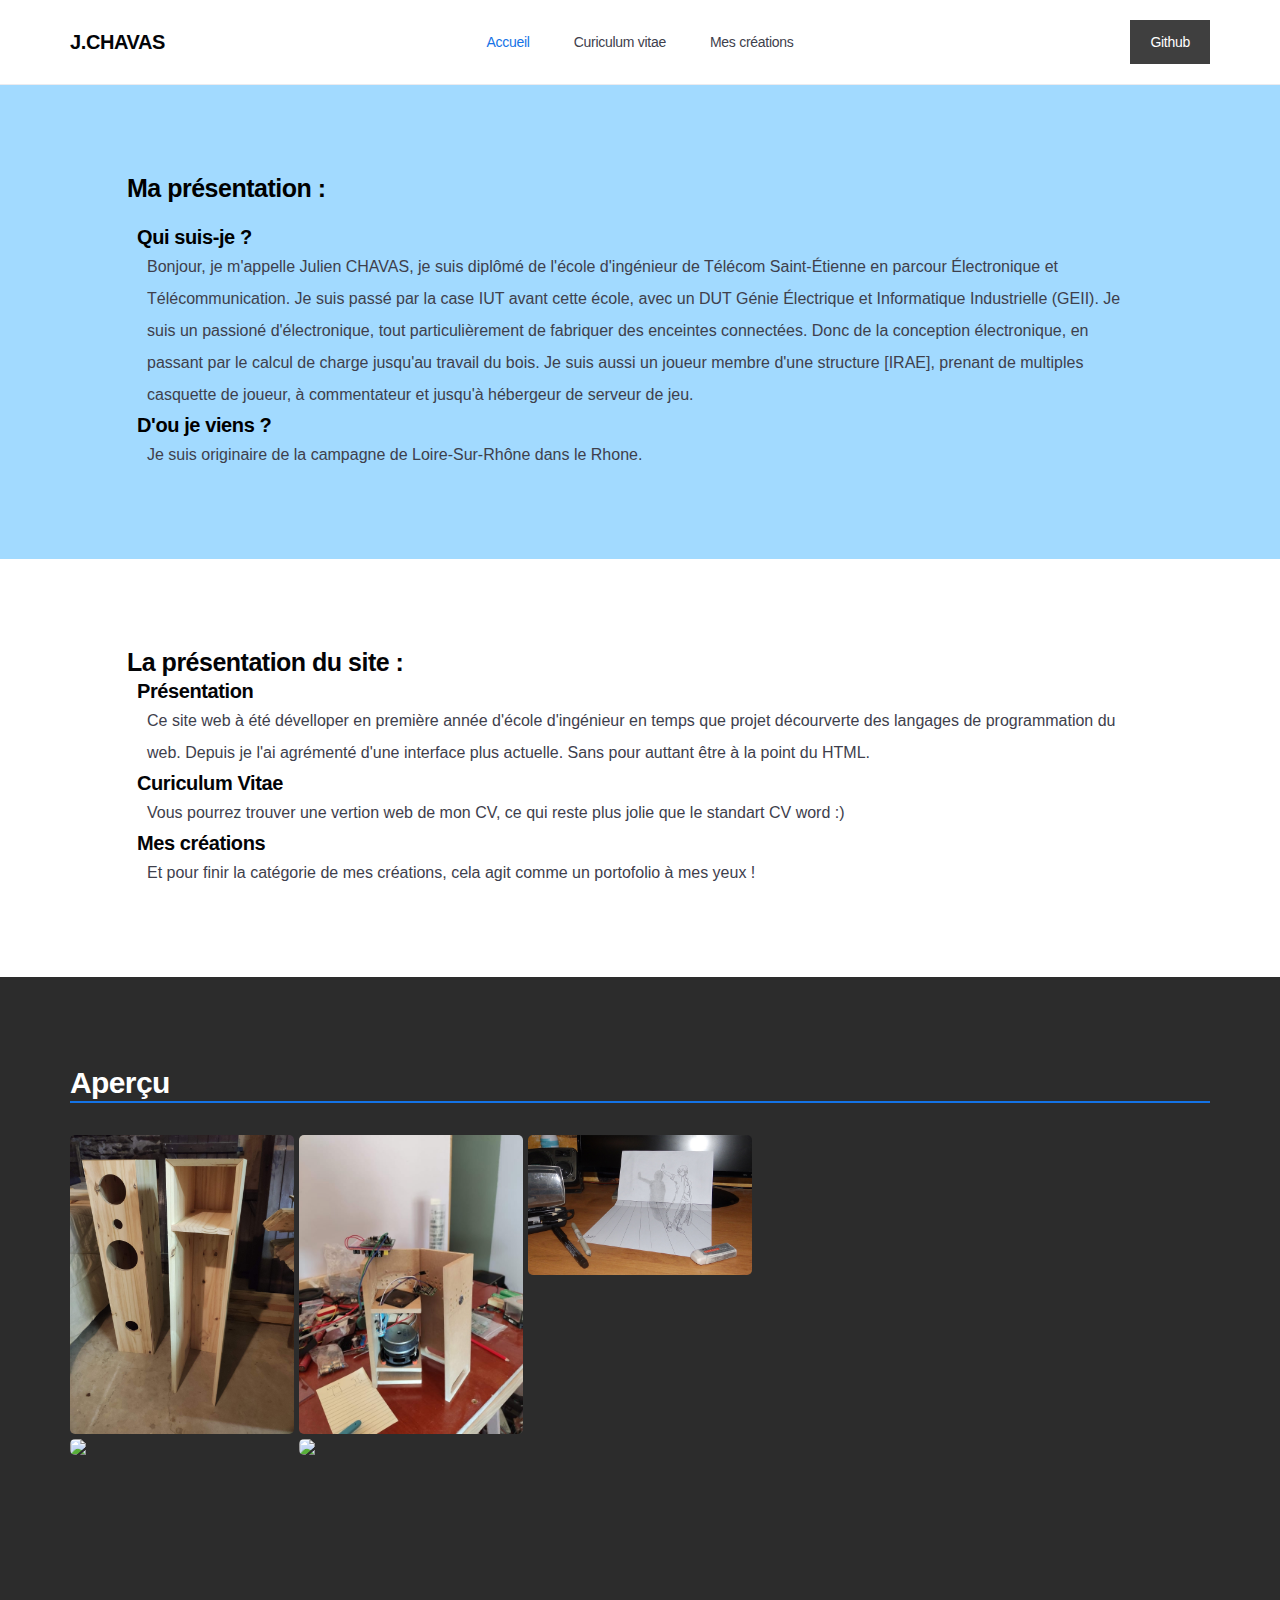
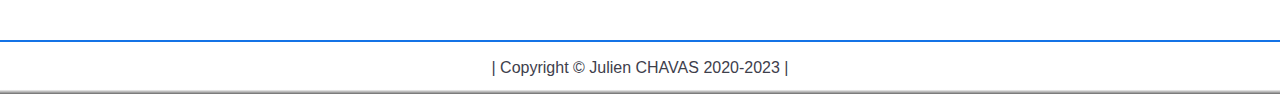
==== commit f6e78908: "update" ====
--- a/index.html
+++ b/index.html
@@ -2,54 +2,60 @@
 <html lang="fr">
 <head>
     <meta charset="UTF-8">
-    <title>Home</title>
+    <title>Julien CHAVAS - Home</title>
     <link rel="icon" type="image/x-icon" href="Enceinte/haut-parleur-gris-et-icone-sonore.ico">
+    <script src="https://ajax.googleapis.com/ajax/libs/webfont/1.6.26/webfont.js" type="text/javascript"></script>
+    <script type="text/javascript">WebFont.load({  google: {    families: ["Archivo:100,200,300,regular,500,600,700,800,900","Inter:200,300,regular,500,600,700,800"]  }});</script>
+    <script type="text/javascript">!function(o,c){var n=c.documentElement,t=" w-mod-";n.className+=t+"js",("ontouchstart"in o||o.DocumentTouch&&c instanceof DocumentTouch)&&(n.className+=t+"touch")}(window,document);</script>
     <link rel="stylesheet" href="test.css">
+    <link rel="stylesheet" href="https://fonts.googleapis.com/css2?family=Roboto:wght@400;500;700;900&amp;display=swap" class="wtd-font">
+    <link rel="stylesheet" href="https://fonts.googleapis.com/css2?family=Unbounded" class="wtd-font">
     <link rel="stylesheet" href="style.css">
 </head>
 <body>
   <div data-collapse="medium" data-animation="default" data-duration="400" data-easing="ease" data-easing2="ease" role="banner" class="navbar w-nav">
     <div class="container-navigation">
-		<div class="navigation-left">
+		  <div class="navigation-left">
 				<h1>J.CHAVAS</h1>
-		</div>
+		  </div>
 		<div class="navigation-middle">
 			<nav role="navigation" class="nav-menu w-nav-menu" style="transform: translateY(0px) translateX(0px);">
 				<a href = "index.html" class ="nav-link w-nav-link w--current"> Accueil</a>
 				<a href = "CV.html" class ="nav-link w-nav-link"> Curiculum vitae</a>
 				<a href = "Creation.html" class ="nav-link w-nav-link "> Mes créations</a>
 				<div class="navbar-mobile-button-wrapper">
-                    <a href="#" class="button-primary w-button">Login</a>
+                    <a href="#" class="button-primary w-button">Github</a>
                 </div>
 			</nav>
 		</div>
 		<div class="navigation-right">
-			<div class="navigation-button-wrap">
-				<button class="button-primary" data-wf-user-logout="Log out" data-wf-user-login="Log in" type="button">GitHub</button>
-			</div>
-			<div class="menu-button w-nav-button" style="-webkit-user-select: text;" aria-label="menu" role="button" tabindex="0" aria-controls="w-nav-overlay-0" aria-haspopup="menu" aria-expanded="false">
-				<div class="w-icon-nav-menu"></div>
-			</div>
-		</div>
+      <div class="navigation-button-wrap">
+        <button class="button-primary" data-wf-user-logout="Log out" data-wf-user-login="Github" type="button">Github</button>
+      </div>
+      <div class="menu-button w-nav-button" style="-webkit-user-select: text;" aria-label="menu" role="button" tabindex="0" aria-controls="w-nav-overlay-0" aria-haspopup="menu" aria-expanded="false">
+        <div class="w-icon-nav-menu"></div>
+      </div>
+    </div>
 	</div>
-	<div class="w-nav-overlay" data-wf-ignore="" id="w-nav-overlay-0" style="display: none;"></div>
+    <div class="w-nav-overlay" data-wf-ignore="" id="w-nav-overlay-0" style="display: none;">     
+    </div>
 	</div>
 
     <section>
       <div class="bg_pres">
         <div class="container-regular">
           <div class="presentation">
-            <h3 class="title"> Ma présentation : </h3>
+            <h3 class="title" style="padding-bottom: 20px;"> Ma présentation : </h3>
             <h4> Qui suis-je ? </h4>
                   <p>
-                      Bonjour, je m'appelle Julien CHAVAS, je suis un étudiant en dernière année d'école d'ingénieur à Télécom Saint-Étienne en parcour Électronique et Télécommunication.
+                      Bonjour, je m'appelle Julien CHAVAS, je suis diplômé de l'école d'ingénieur de Télécom Saint-Étienne en parcour Électronique et Télécommunication.
               Je suis passé par la case IUT avant cette école, avec un DUT Génie Électrique et Informatique Industrielle (GEII).
-              Je suis un passioné d'électronique, ma passion est de fabriquer des enceintes connectées. Donc de la conception électronique, à la conception et le travail du bois majoritairement. 
+              Je suis un passioné d'électronique, tout particulièrement de fabriquer des enceintes connectées. Donc de la conception électronique, en passant par le calcul de charge jusqu'au travail du bois. 
               Je suis aussi un joueur membre d'une structure [IRAE], prenant de multiples casquette de joueur, à commentateur et jusqu'à hébergeur de serveur de jeu.
                 </p>
             <h4> D'ou je viens ? </h4>
                   <p>
-                    Je suis originaire de la campagne de Loire-Sur-Rhône dans le Rhone, Le PACALON.              
+                    Je suis originaire de la campagne de Loire-Sur-Rhône dans le Rhone.              
                 </p>
             
         </div>
@@ -61,22 +67,16 @@
         <h3 class="title"> La présentation du site : </h3>
           <h4> Présentation </h4>
           <p>
-          Ce site web à été dévelloper en première année d'école d'ingénieur en temps que projet décourverte des langages de programmation du web. Il n'est donc pas d'une complixité extreme.
-          Cette page est l'accueil, elle possède un formulaire de conctact (pour l'instant factice).
-          On peut retrouver un menu en haut qui permet de naviguer entre les pages du site.
+          Ce site web à été dévelloper en première année d'école d'ingénieur en temps que projet décourverte des langages de programmation du web. Depuis je l'ai agrémenté d'une interface plus actuelle.
+          Sans pour auttant être à la point du HTML.
           </p>
         <h4> Curiculum Vitae </h4>
           <p>
-          Ensuite, nous avons la page de mon CV réécrit en HTML. (à mettre à jour)
-          </p>
-        <h4> Ressources </h4>
-          <p>
-          Cette page est plus ici sous la forme d'un test, pour afficher tout type de chose. Comme une vidéo, des liens de téléchargement, 
-          un affichage de code (va êtres modifié pour montrer mes différents projets réalisés au seins de mon parcour scolaire)
+          Vous pourrez trouver une vertion web de mon CV, ce qui reste plus jolie que le standart CV word :)
           </p>
         <h4> Mes créations </h4>
           <p>
-          Cette page regroupe toutes mes créations personnelles récentes. (à mettre à jour)
+          Et pour finir la catégorie de mes créations, cela agit comme un portofolio à mes yeux !
           </p>
       </div>
   </div>
@@ -139,12 +139,13 @@
 	<footer>
 	
 		<p>
-		| Copyright © Julien CHAVAS 2022 |
+		| Copyright © Julien CHAVAS 2020-2023 |
 		</p>
 	
     </footer>
 	
-	
+    <script src="https://d3e54v103j8qbb.cloudfront.net/js/jquery-3.5.1.min.dc5e7f18c8.js?site=63337525695d8ba70ab44222" type="text/javascript" integrity="sha256-9/aliU8dGd2tb6OSsuzixeV4y/faTqgFtohetphbbj0=" crossorigin="anonymous"></script>
+    <script src="https://assets.website-files.com/63337525695d8ba70ab44222/js/hireup-template.9dd84b258.js" type="text/javascript"></script>
 
 </body>
 
--- a/style.css
+++ b/style.css
@@ -325,7 +325,7 @@
   }
 
 .button-primary {
-  background-color: #1473e6;
+  background-color: #3f3f3f;
 }
 
 .nav-link.w--current {
@@ -337,3 +337,6 @@
   padding-bottom: 20px;
 }
 
+.menu-button.w--open {
+  background-color: #1473e6;
+}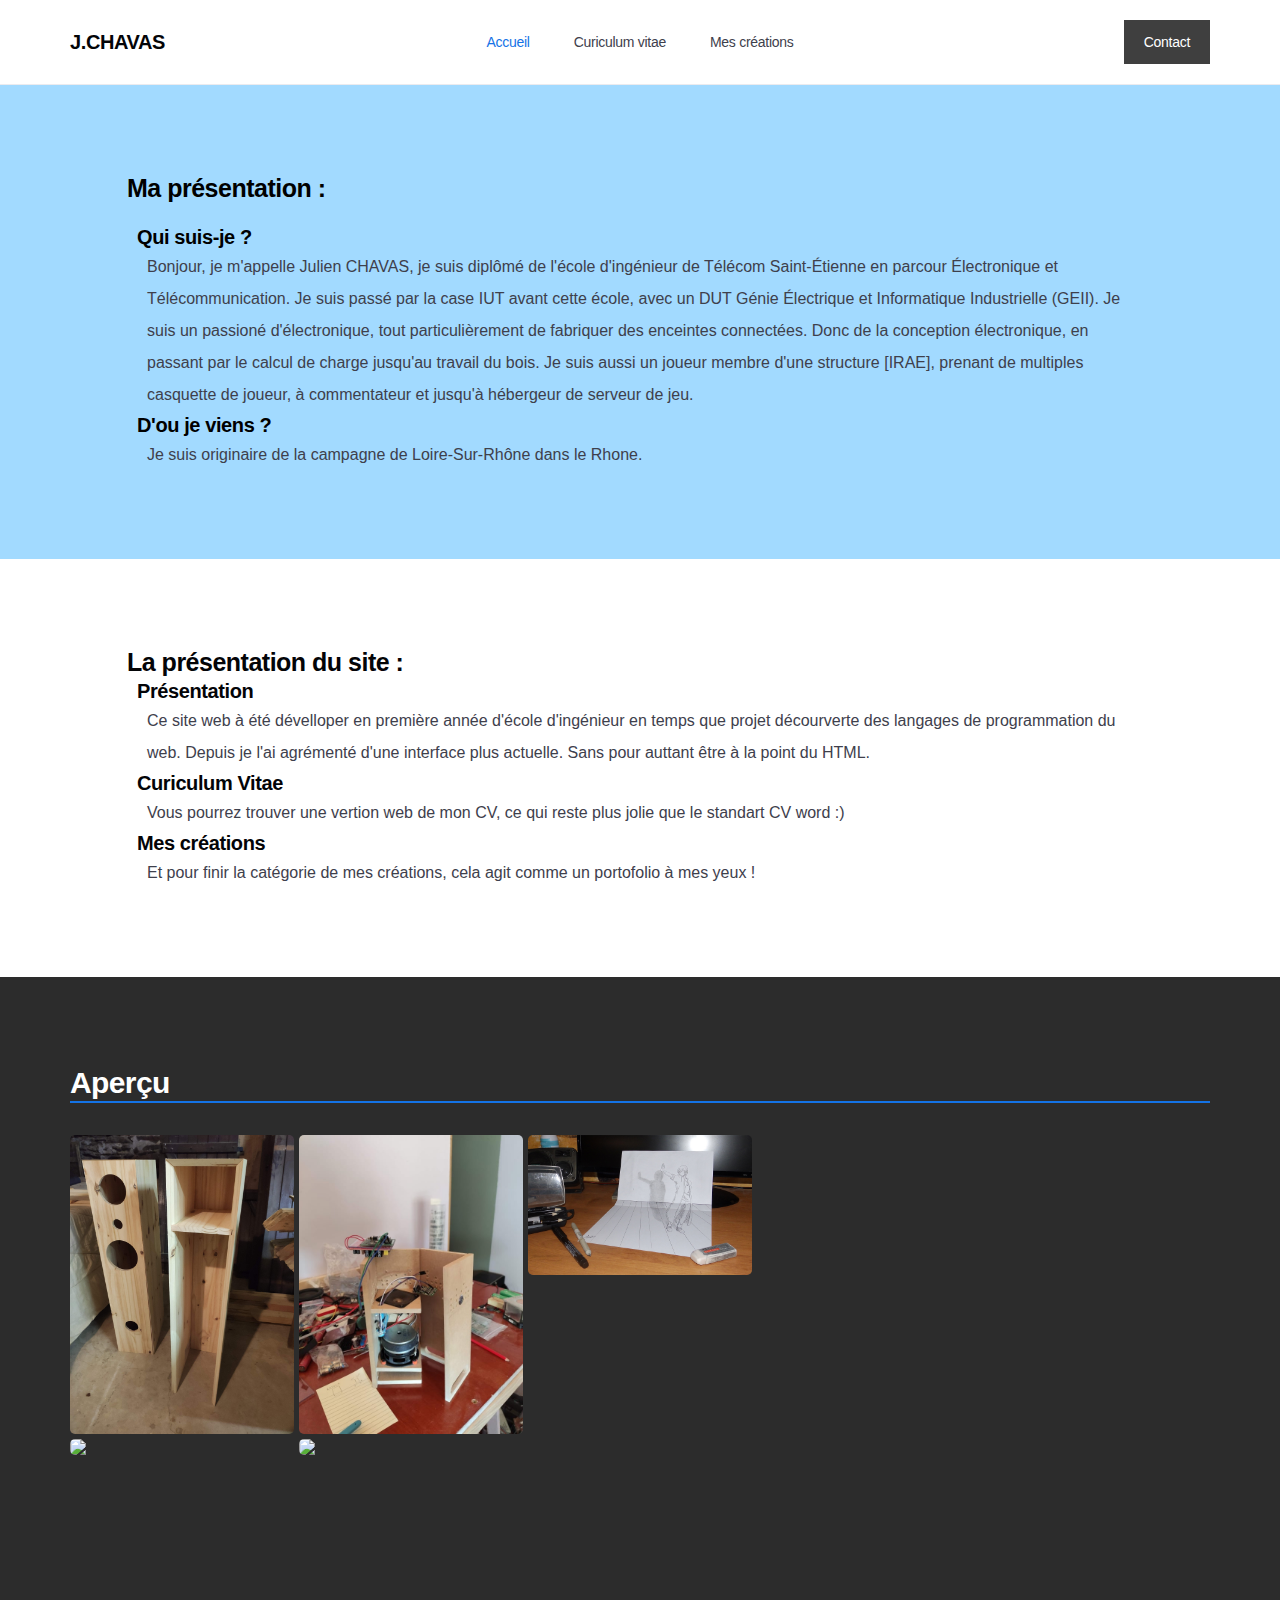
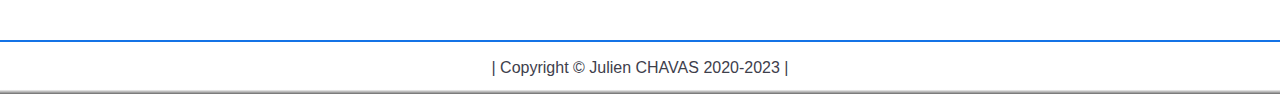
==== commit 522ca3b9: "update" ====
--- a/index.html
+++ b/index.html
@@ -24,13 +24,13 @@
 				<a href = "CV.html" class ="nav-link w-nav-link"> Curiculum vitae</a>
 				<a href = "Creation.html" class ="nav-link w-nav-link "> Mes créations</a>
 				<div class="navbar-mobile-button-wrapper">
-                    <a href="#" class="button-primary w-button">Github</a>
+                    <a href="Contact.html" class="button-primary w-button">Contact</a>
                 </div>
 			</nav>
 		</div>
 		<div class="navigation-right">
       <div class="navigation-button-wrap">
-        <button class="button-primary" data-wf-user-logout="Log out" data-wf-user-login="Github" type="button">Github</button>
+        <button class="button-primary" type="button">Contact</button>
       </div>
       <div class="menu-button w-nav-button" style="-webkit-user-select: text;" aria-label="menu" role="button" tabindex="0" aria-controls="w-nav-overlay-0" aria-haspopup="menu" aria-expanded="false">
         <div class="w-icon-nav-menu"></div>
--- a/style.css
+++ b/style.css
@@ -56,11 +56,19 @@
 	/*padding-top : 10px;
 	padding-bottom : 10px;*/
 	color : white;
+  max-width: 1280px;
+  margin-left: auto;
+  margin-right: auto;
+}
+
+.bg_black p{
+  color: white;
 }
 
 .bg_pres{
 	background: #a2daff;
 	color : rgb(0, 0, 0);
+
 }
 
 .conteneur{
@@ -146,6 +154,11 @@
 .Ec ul{
 	flex : 1;
 }
+
+.box{
+  flex : 1;
+}
+
 
 
 
@@ -339,4 +352,47 @@
 
 .menu-button.w--open {
   background-color: #1473e6;
+}
+
+/* button */
+
+.styled_git{
+  border: 0;
+  line-height: 2.5;
+  padding: 0 20px;
+  font-size: 1rem;
+  text-align: center;
+  color: #fff;
+  background-color: rgb(121, 121, 121);
+  background-image: linear-gradient(to top left, rgba(0, 0, 0, 0.2), rgba(0, 0, 0, 0.2) 30%, rgba(0, 0, 0, 0));
+  
+}
+
+.styled_git:hover {
+  background-color: rgb(190, 190, 190);
+}
+
+.styled_git:active {
+  background-color: rgb(255, 255, 255);
+}
+
+
+.styled_lin{
+  border: 0;
+  line-height: 2.5;
+  padding: 0 20px;
+  font-size: 1rem;
+  text-align: center;
+  color: #fff;
+  background-color: rgb(0, 97, 207);
+  background-image: linear-gradient(to top left, rgba(0, 0, 0, 0.2), rgba(0, 0, 0, 0.2) 30%, rgba(0, 0, 0, 0));
+  
+}
+
+.styled_lin:hover {
+  background-color: rgb(101, 207, 248);
+}
+
+.styled_lin:active {
+  background-color: rgb(194, 251, 255);
 }